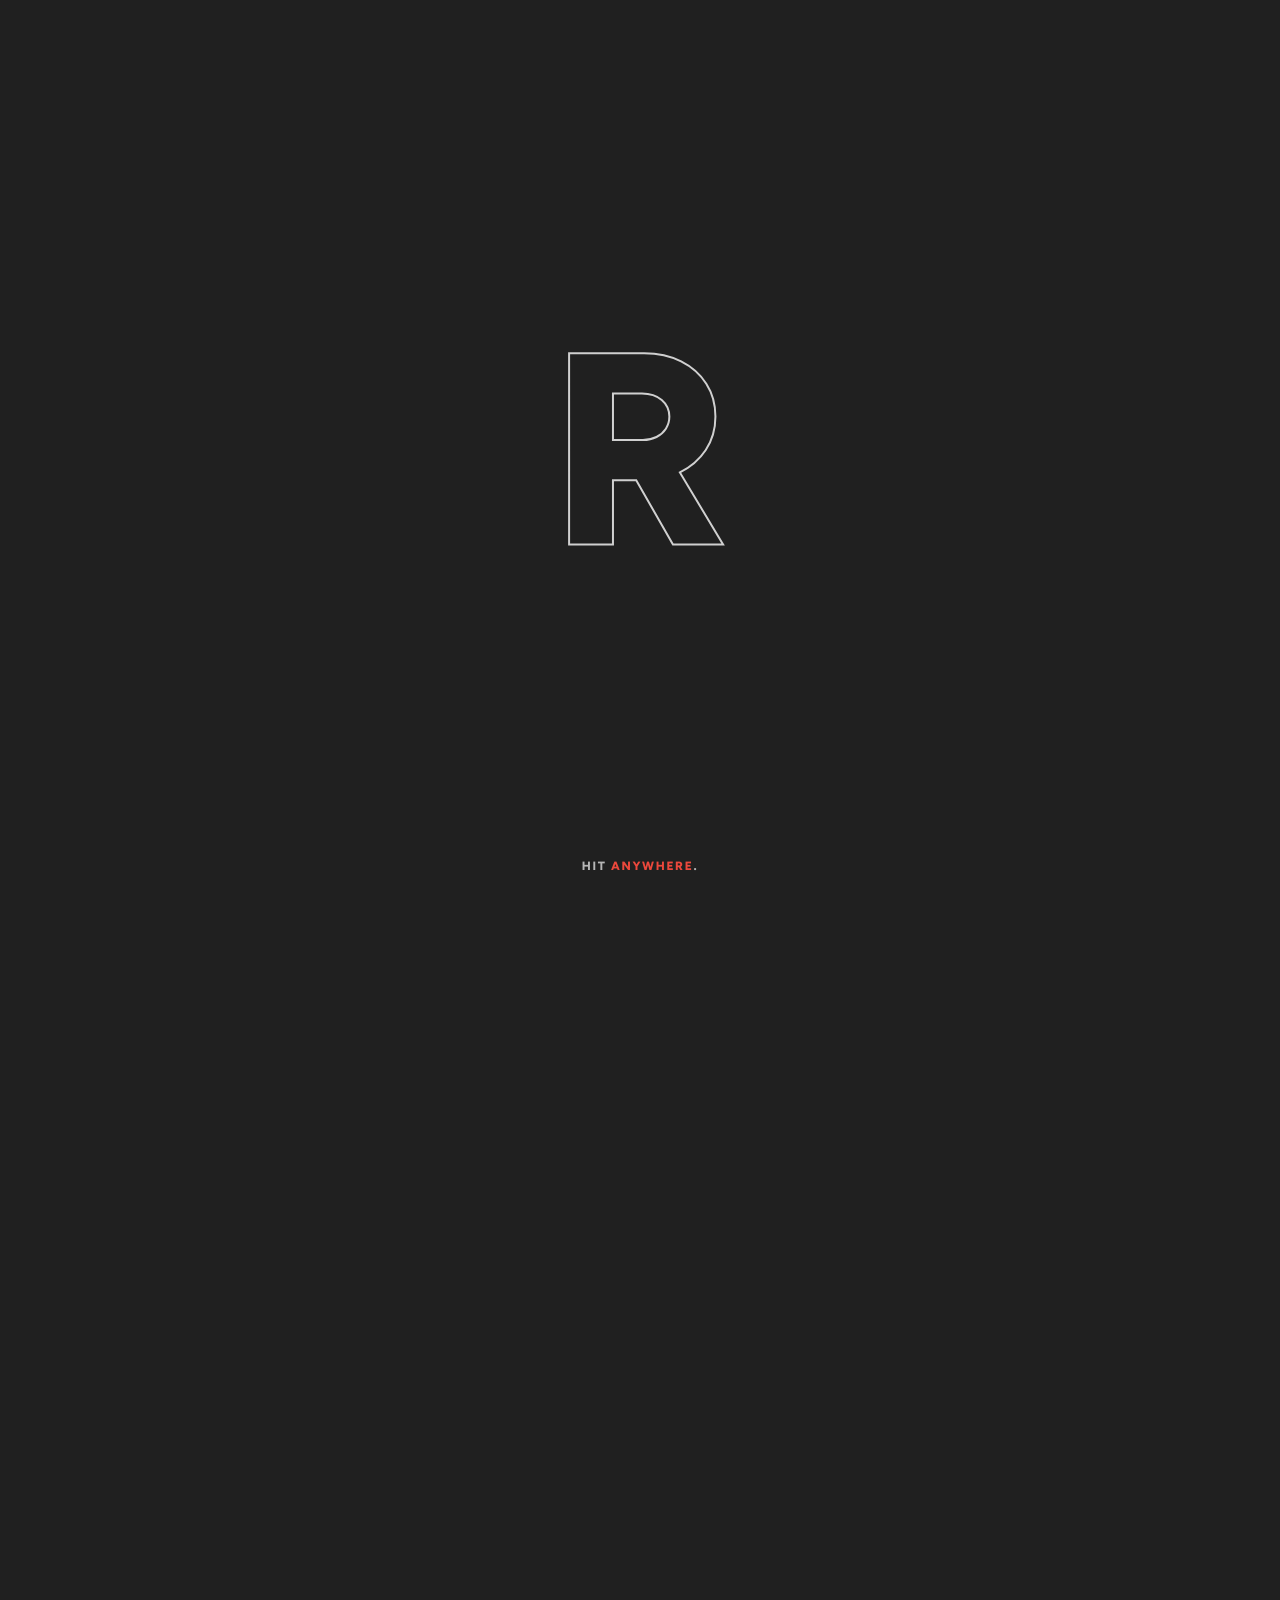
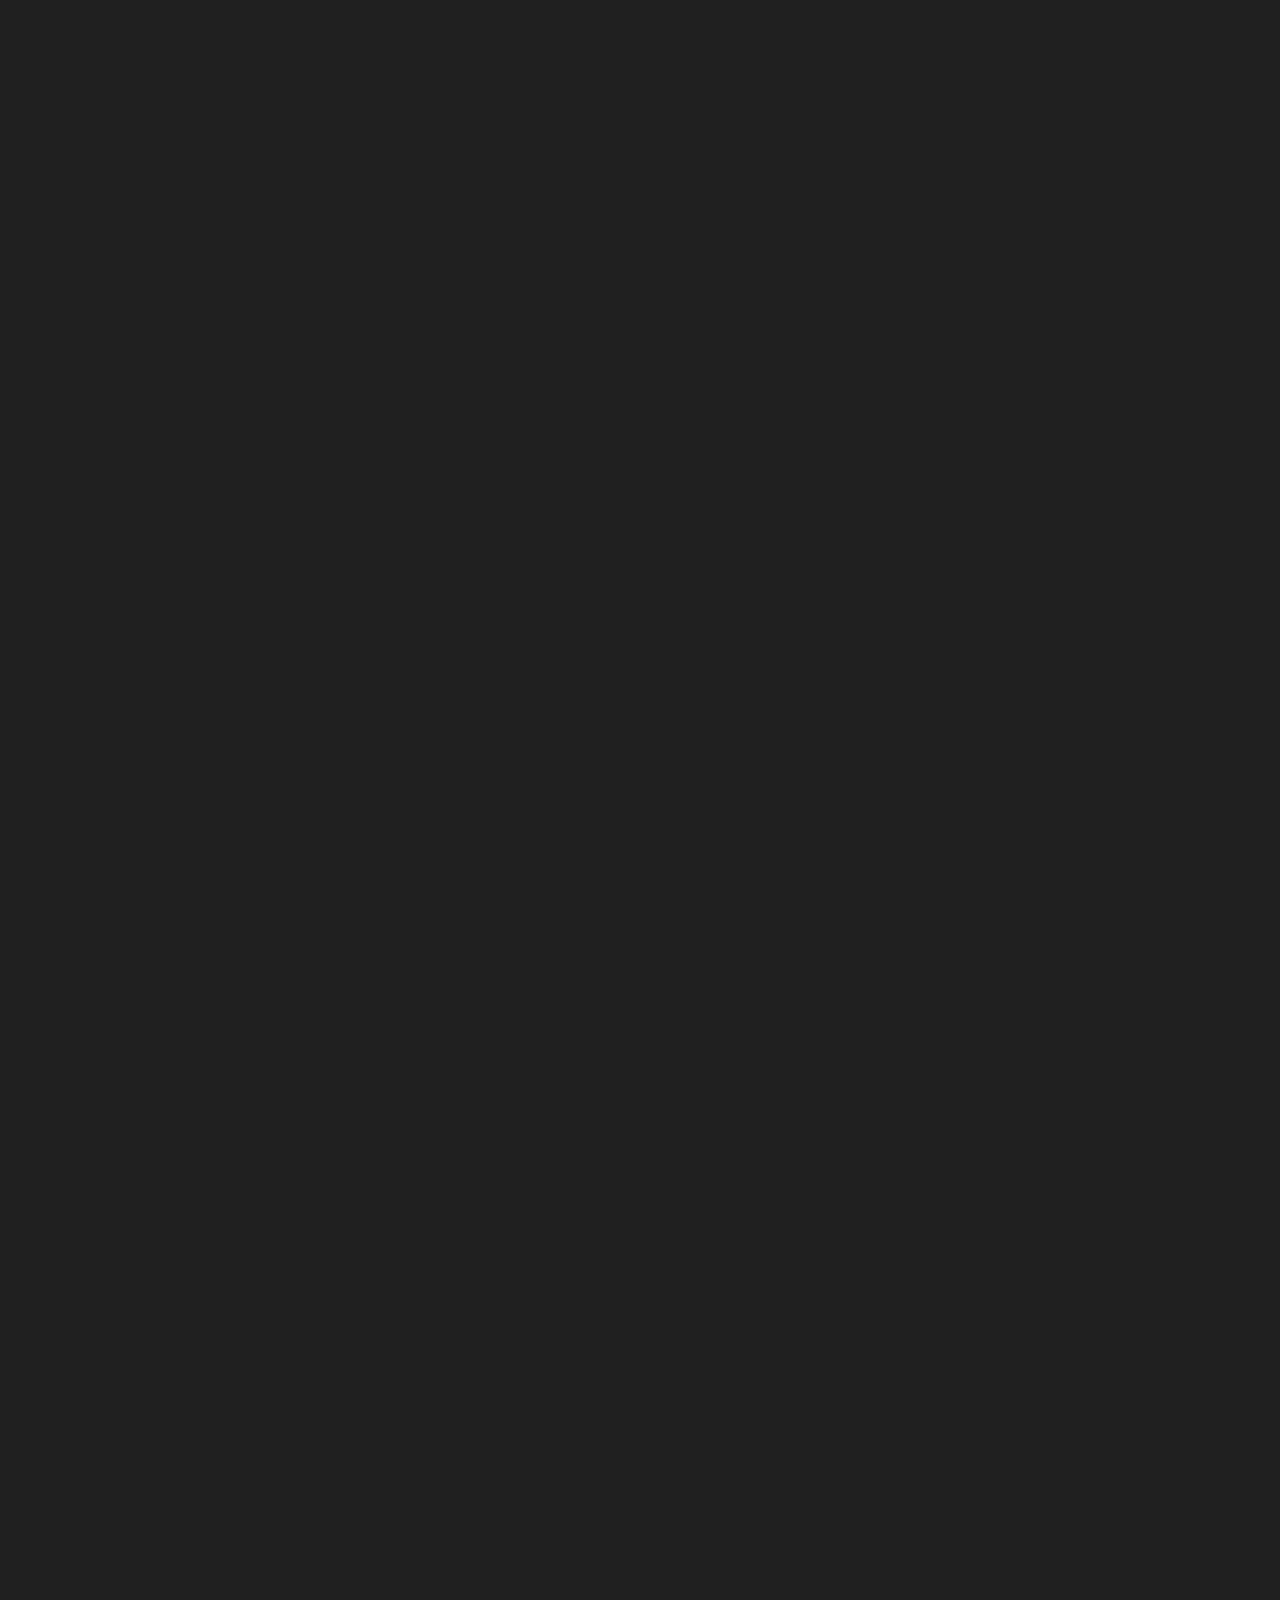
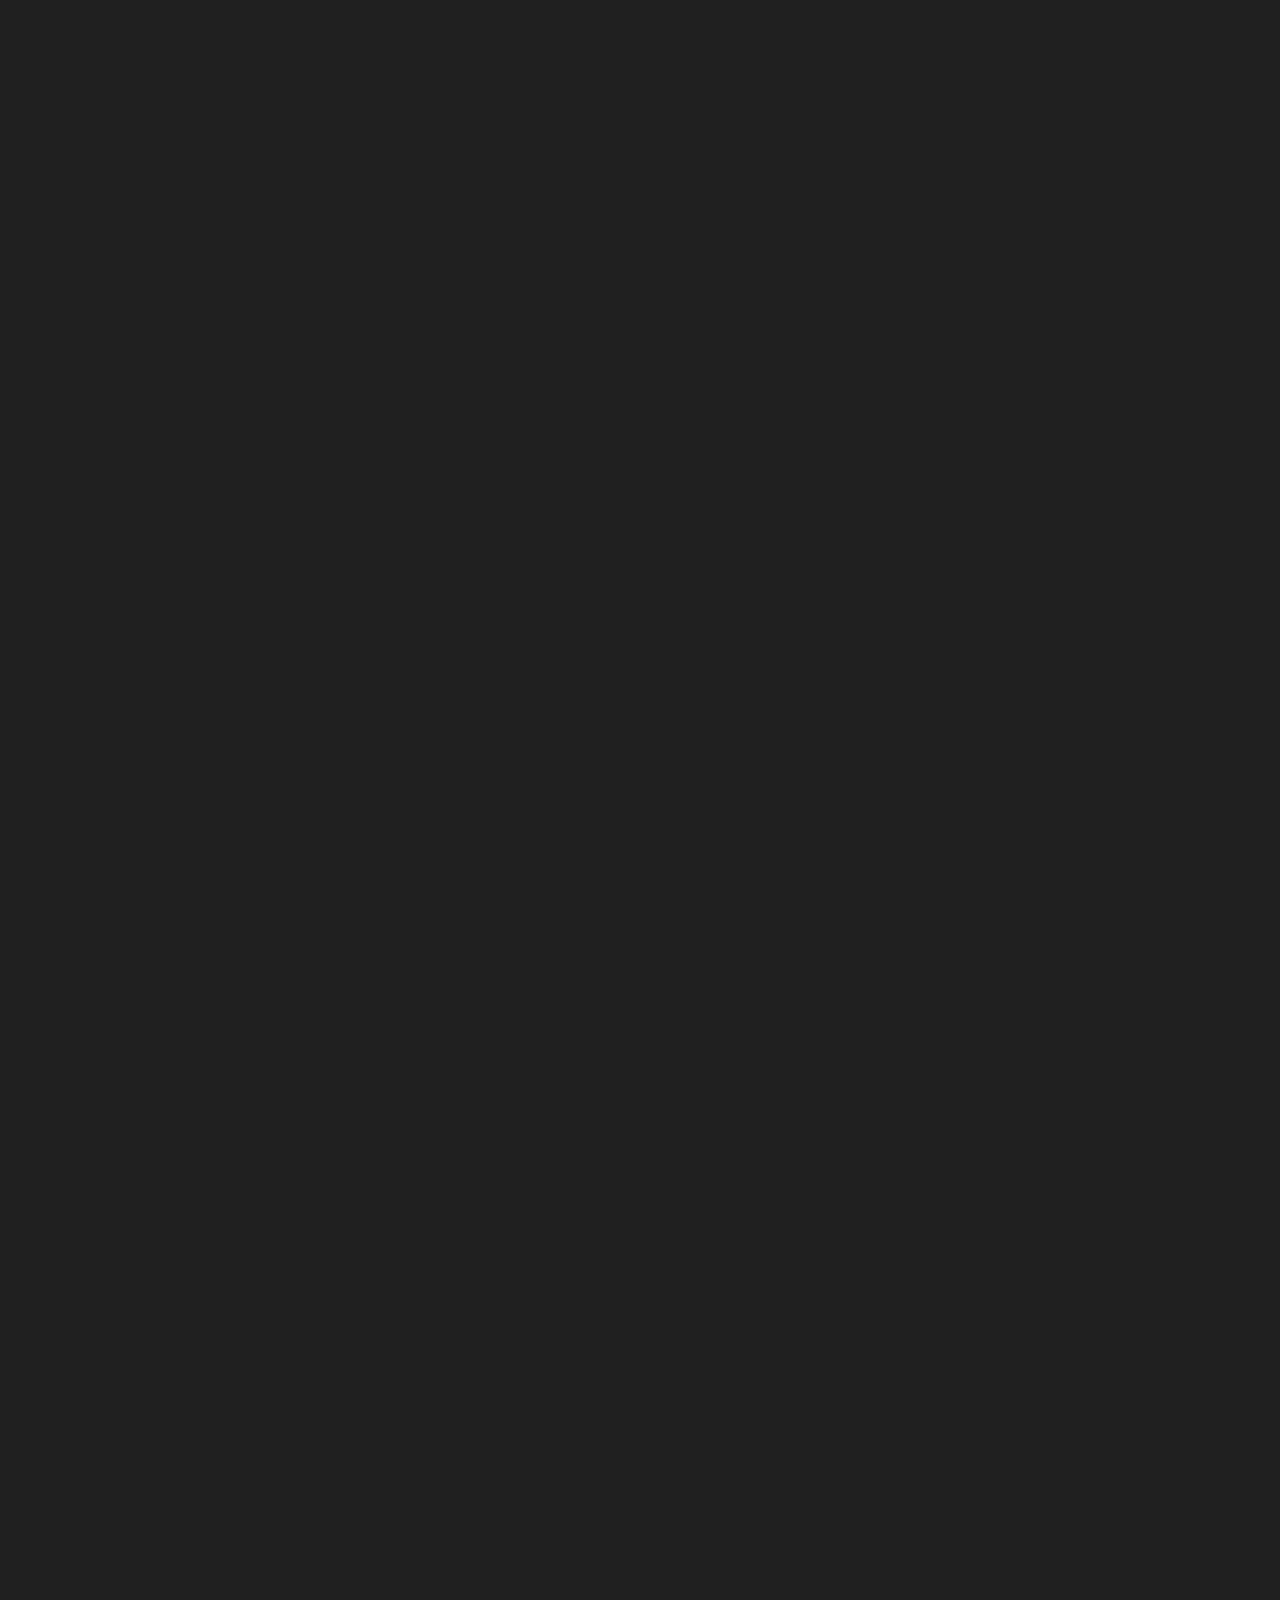
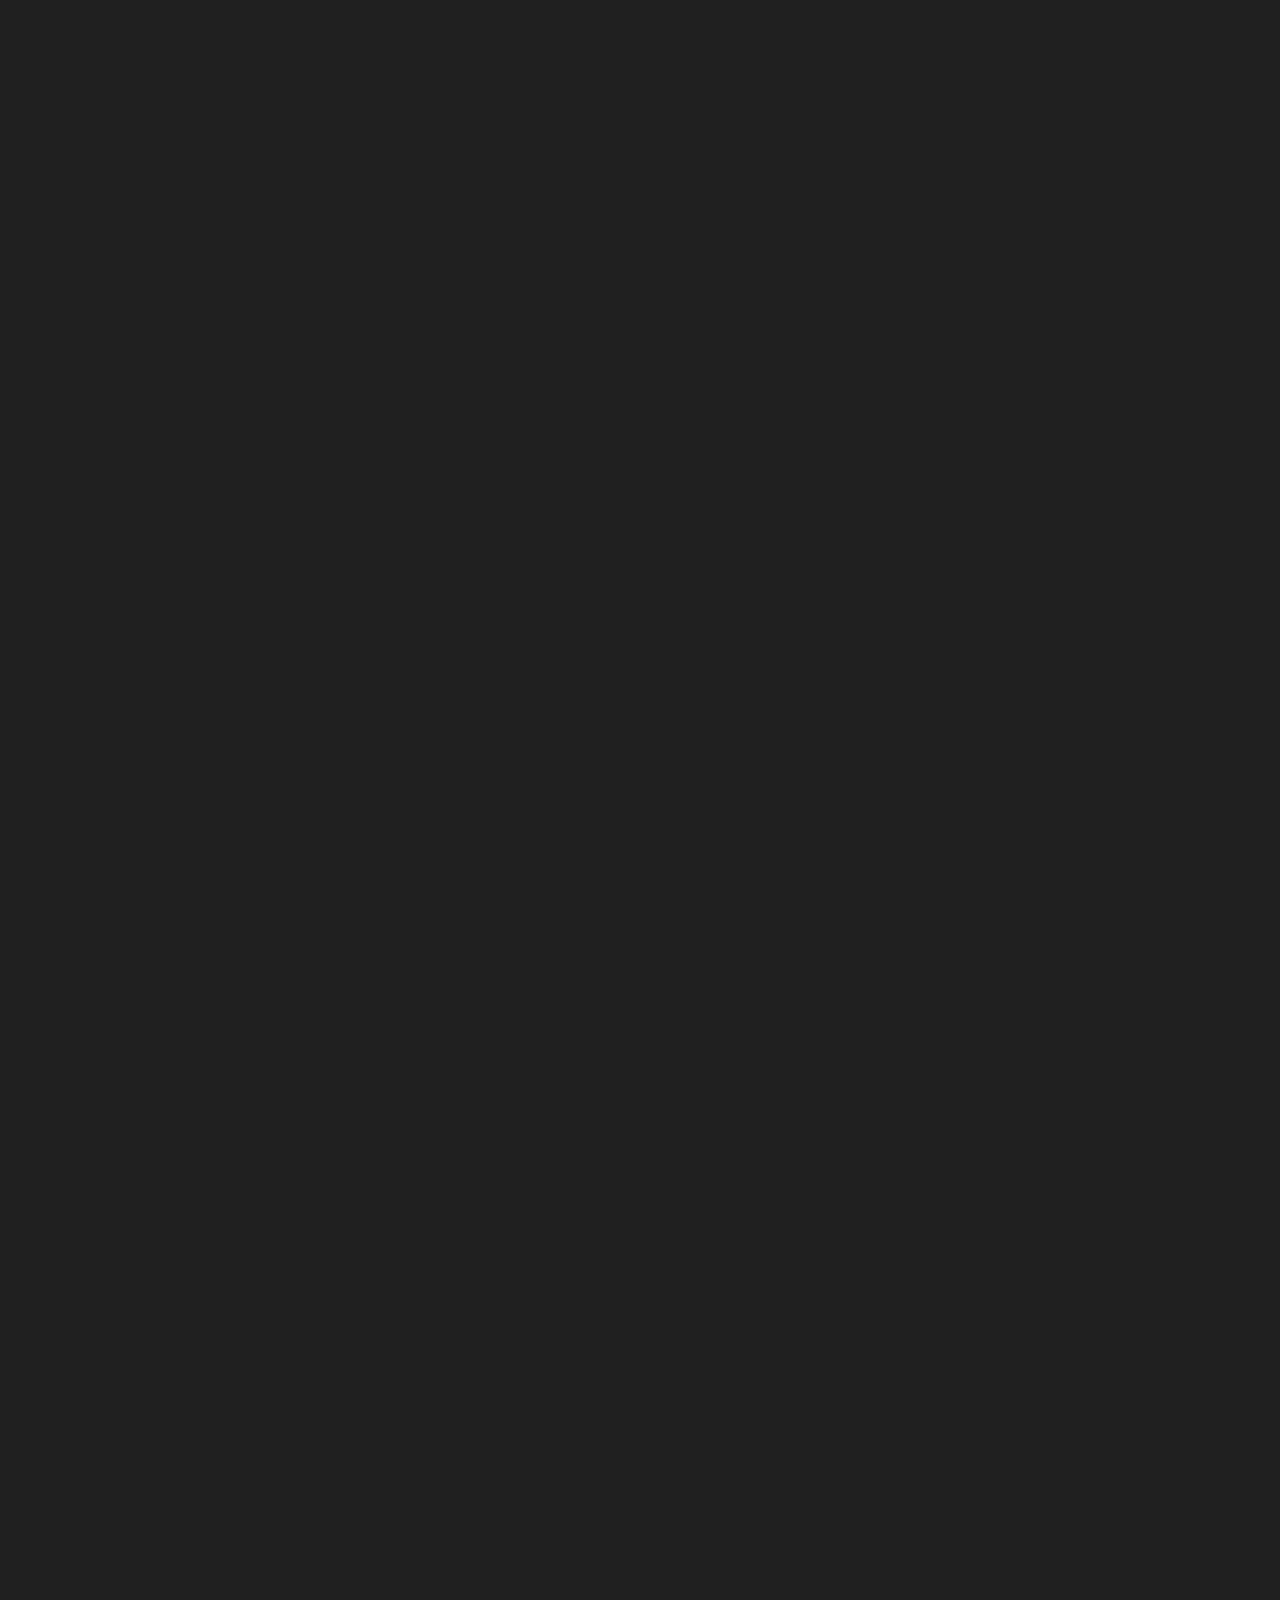
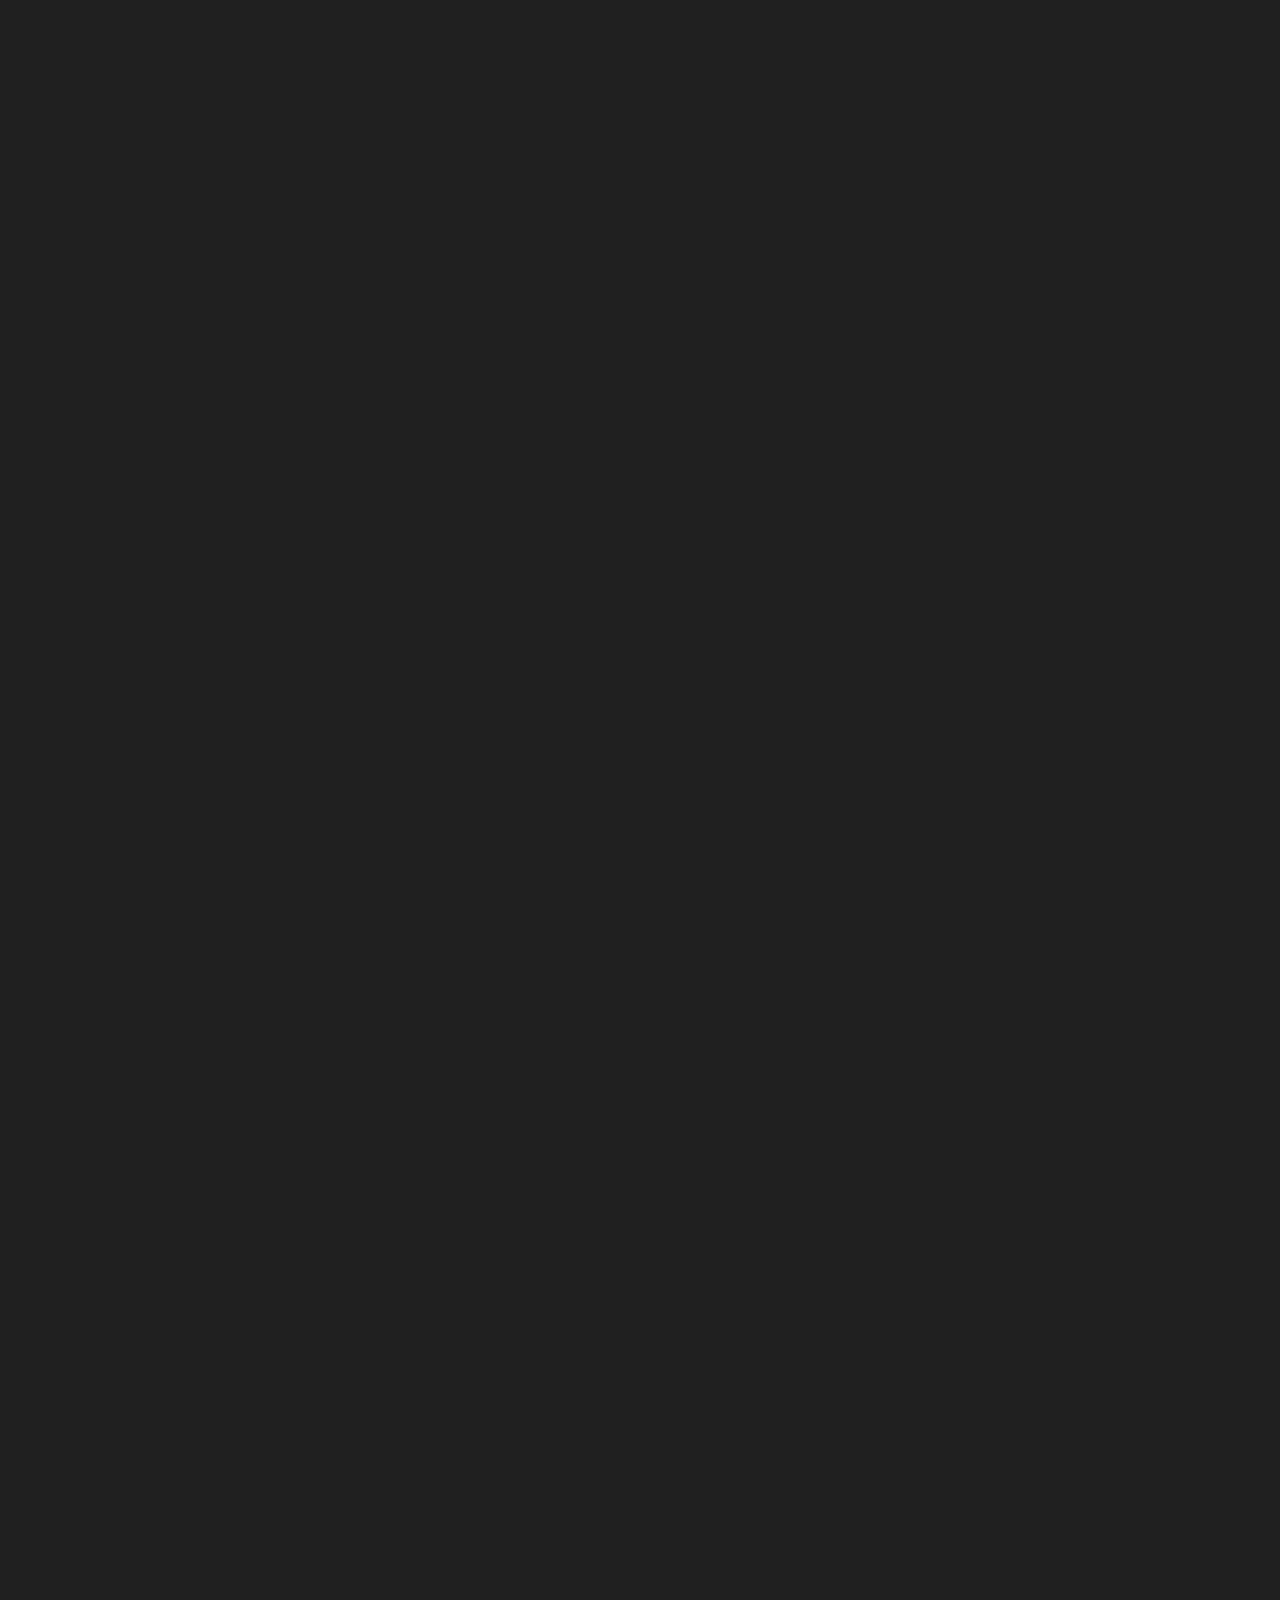
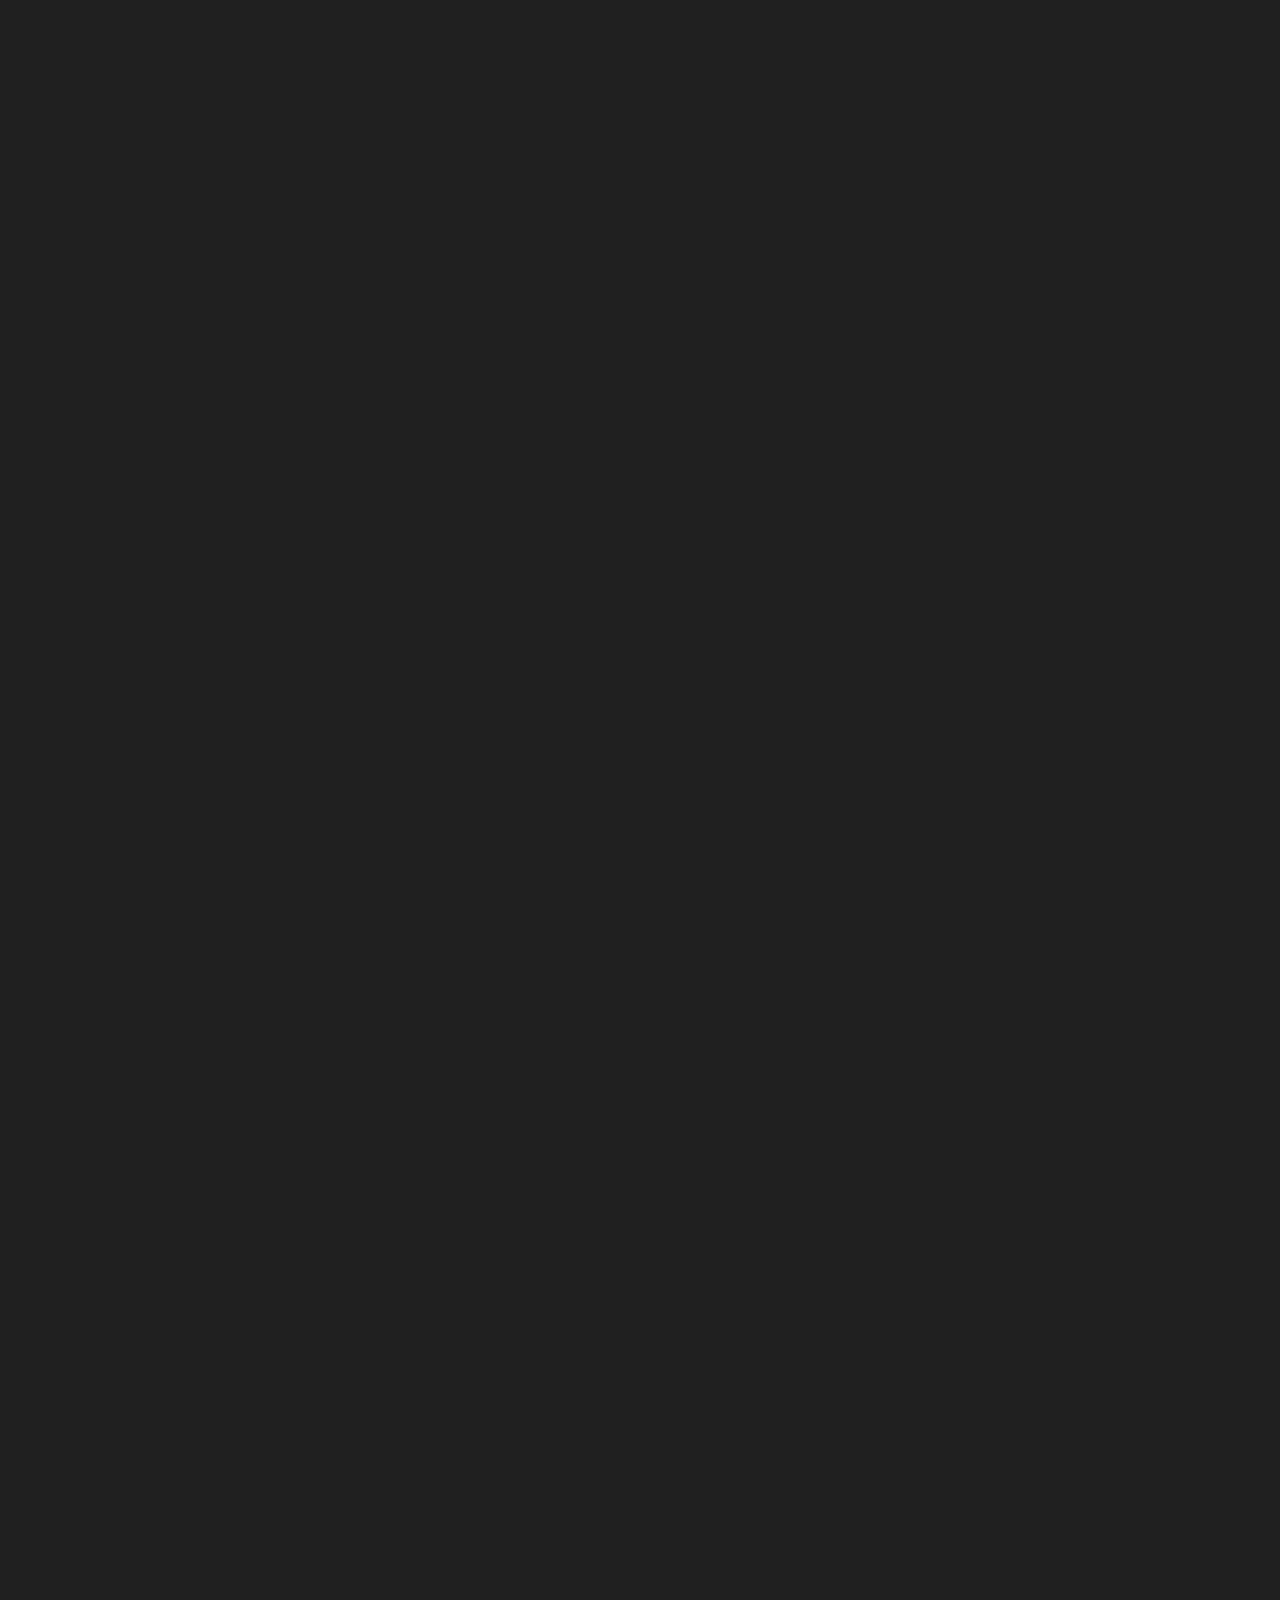
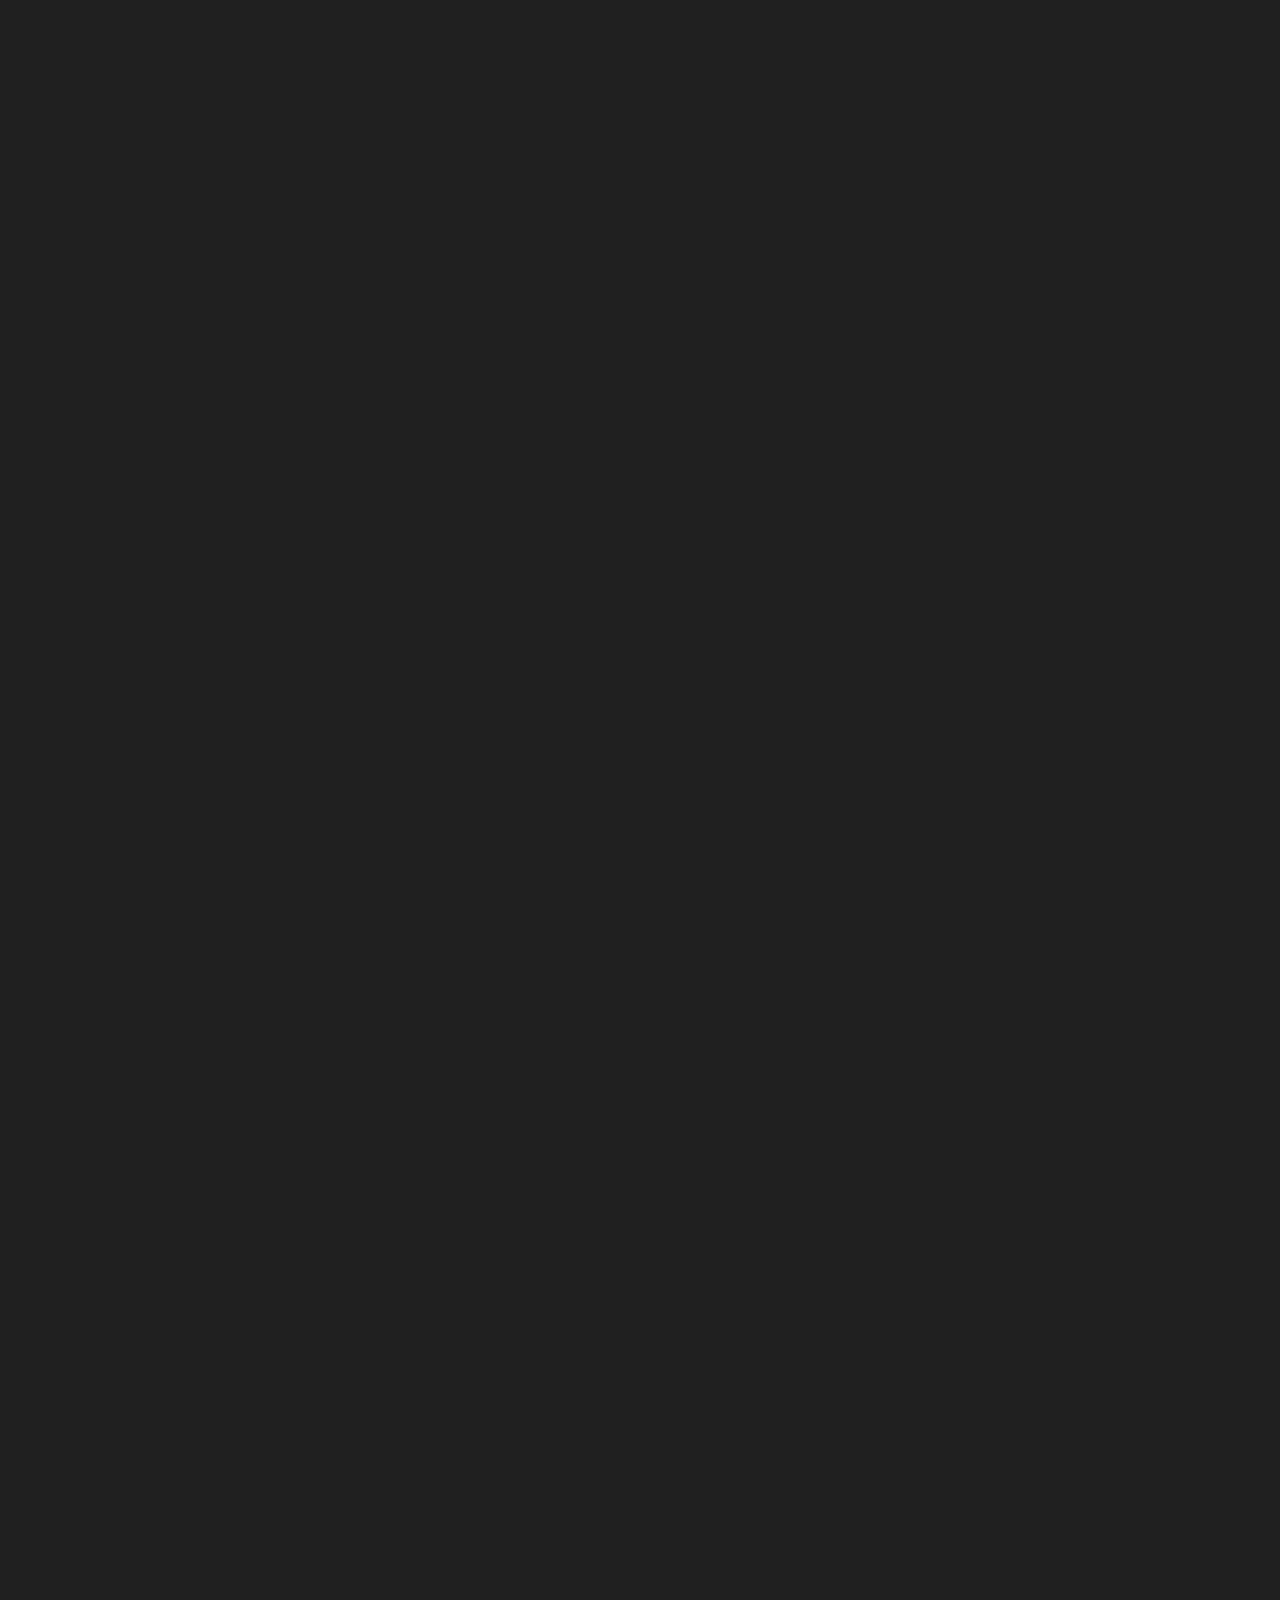
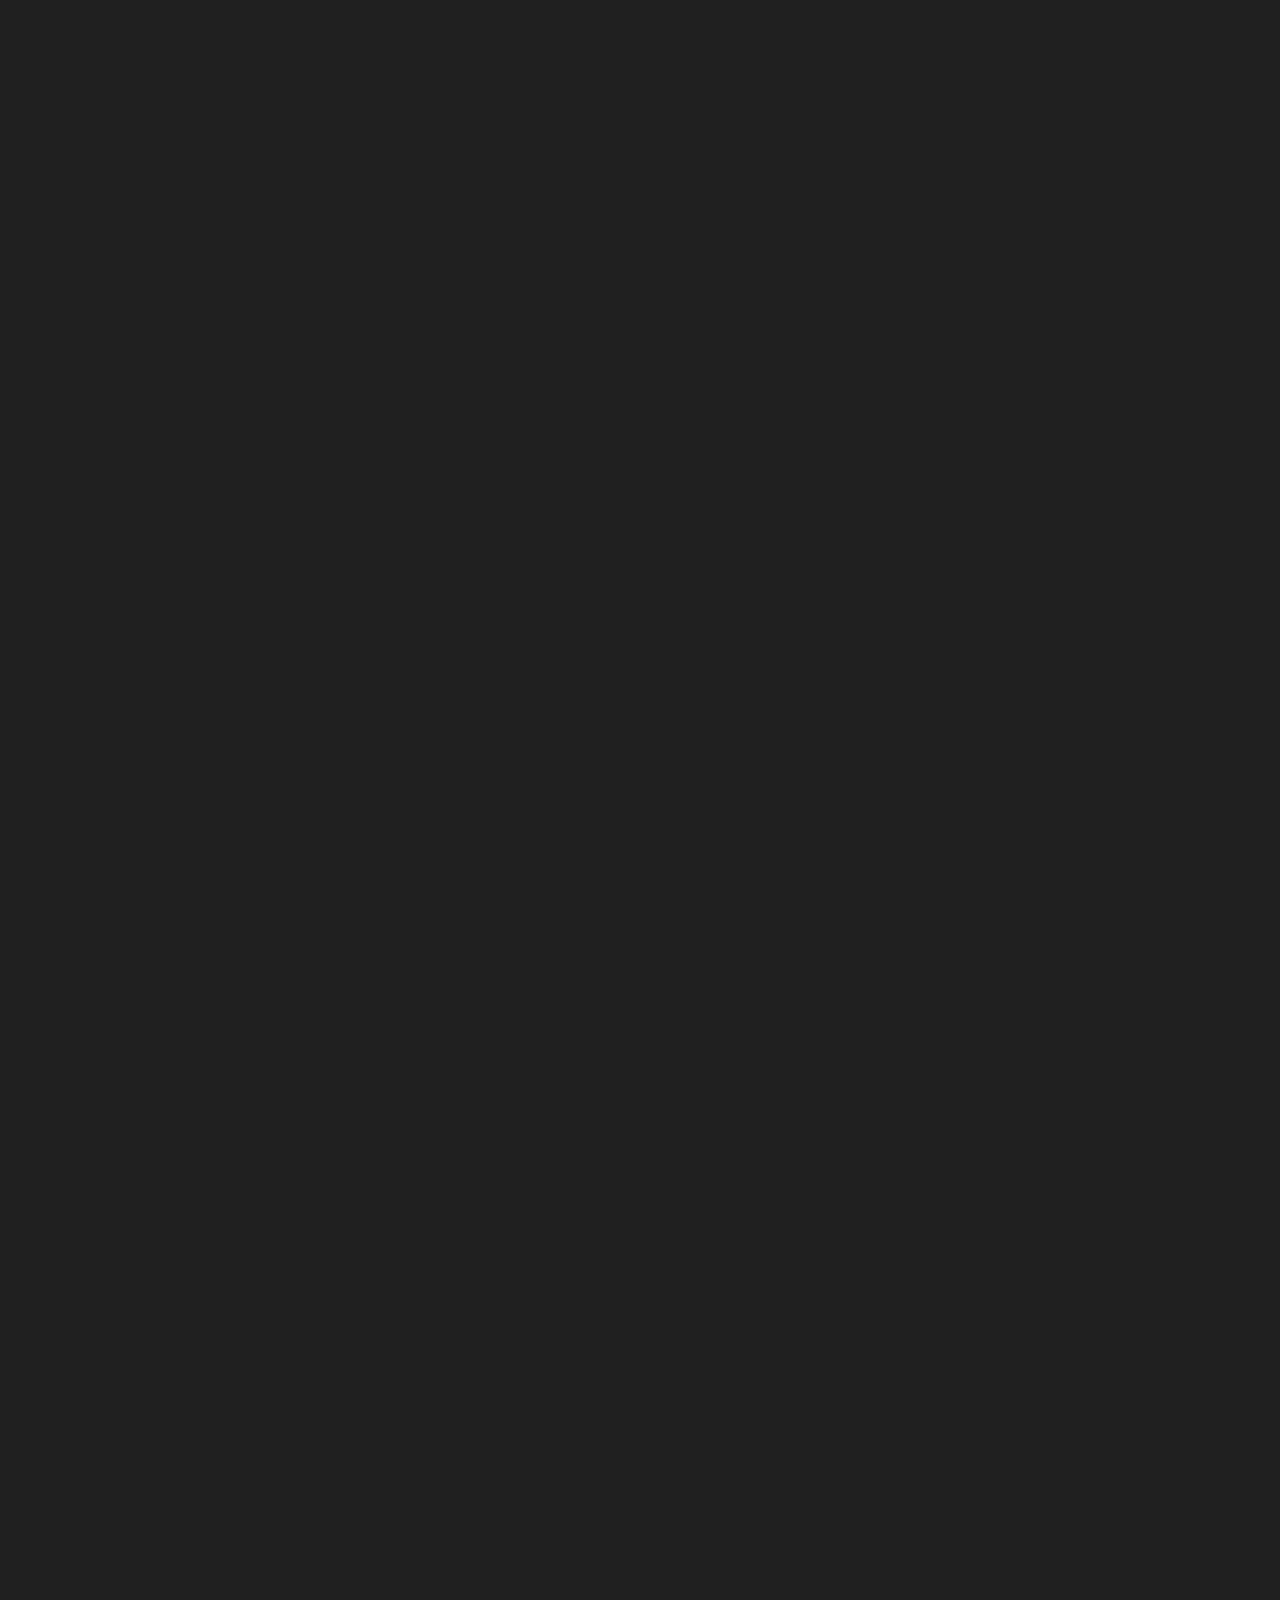
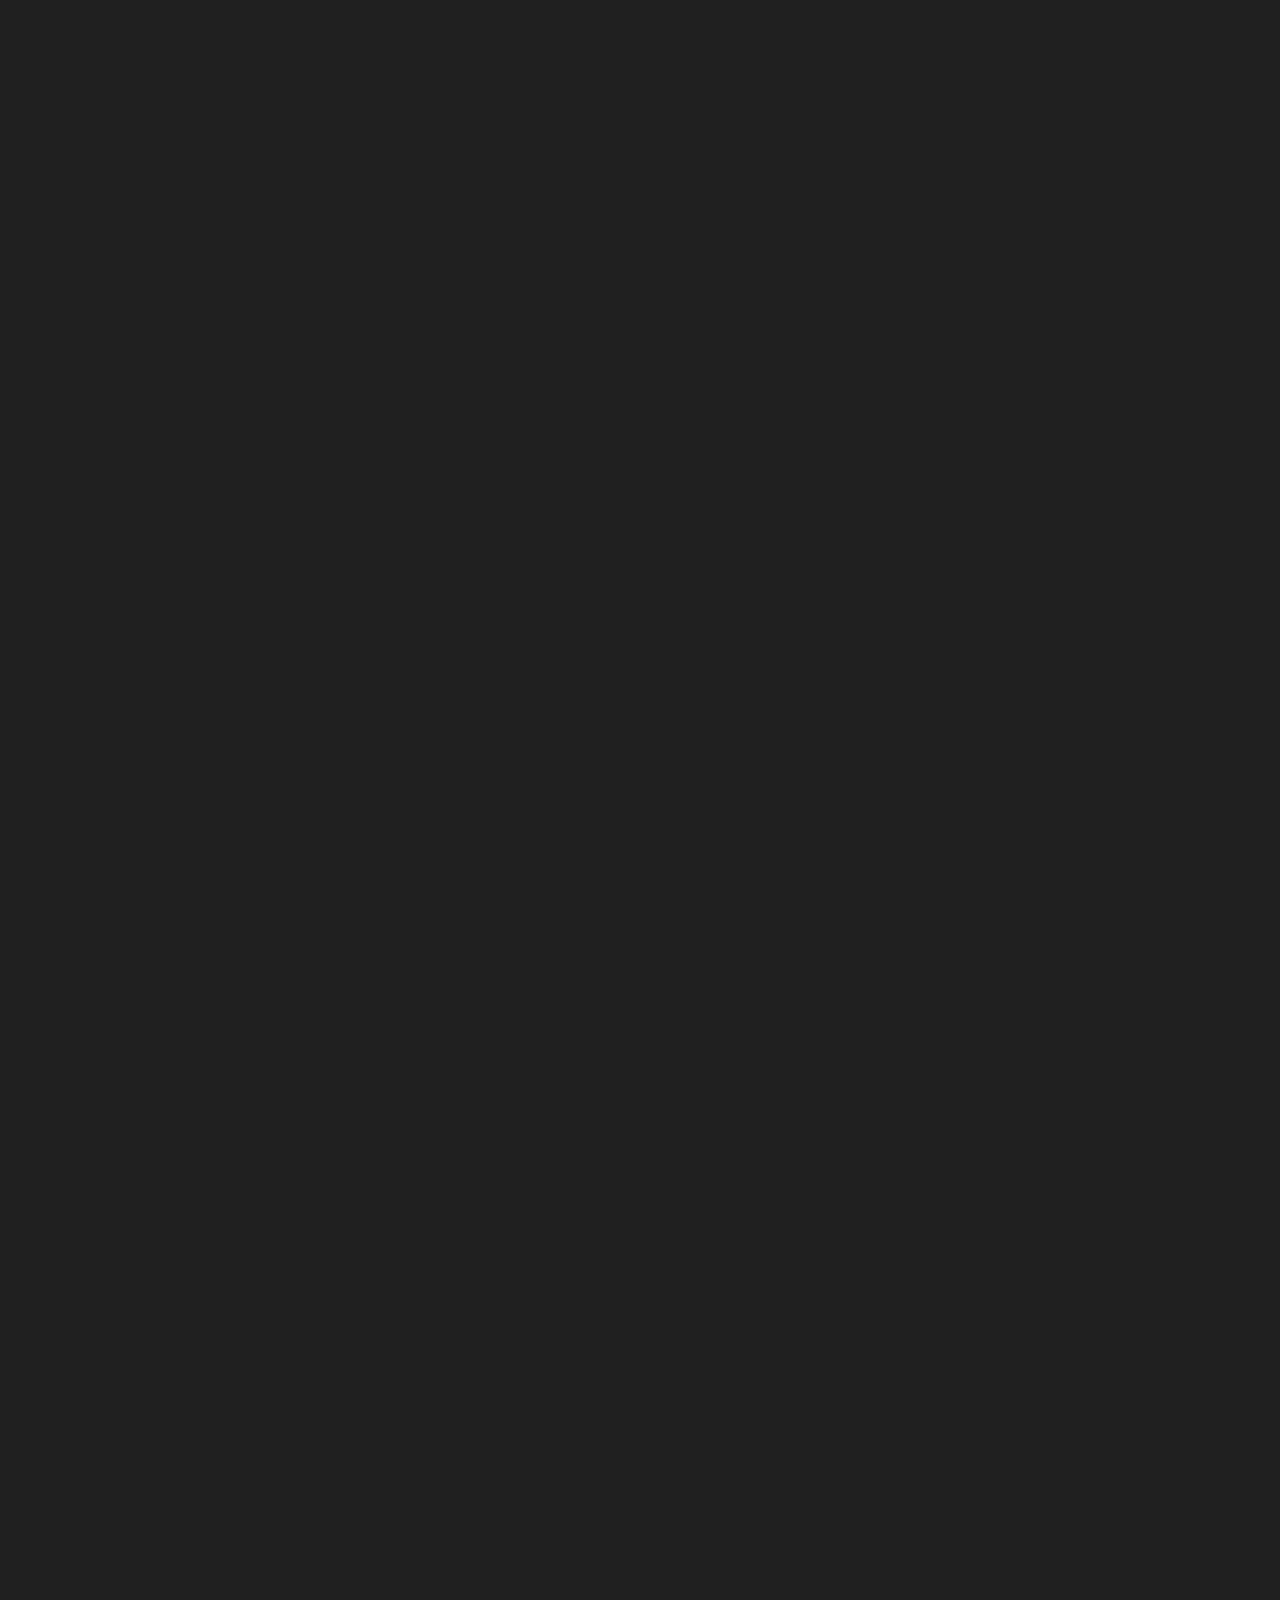
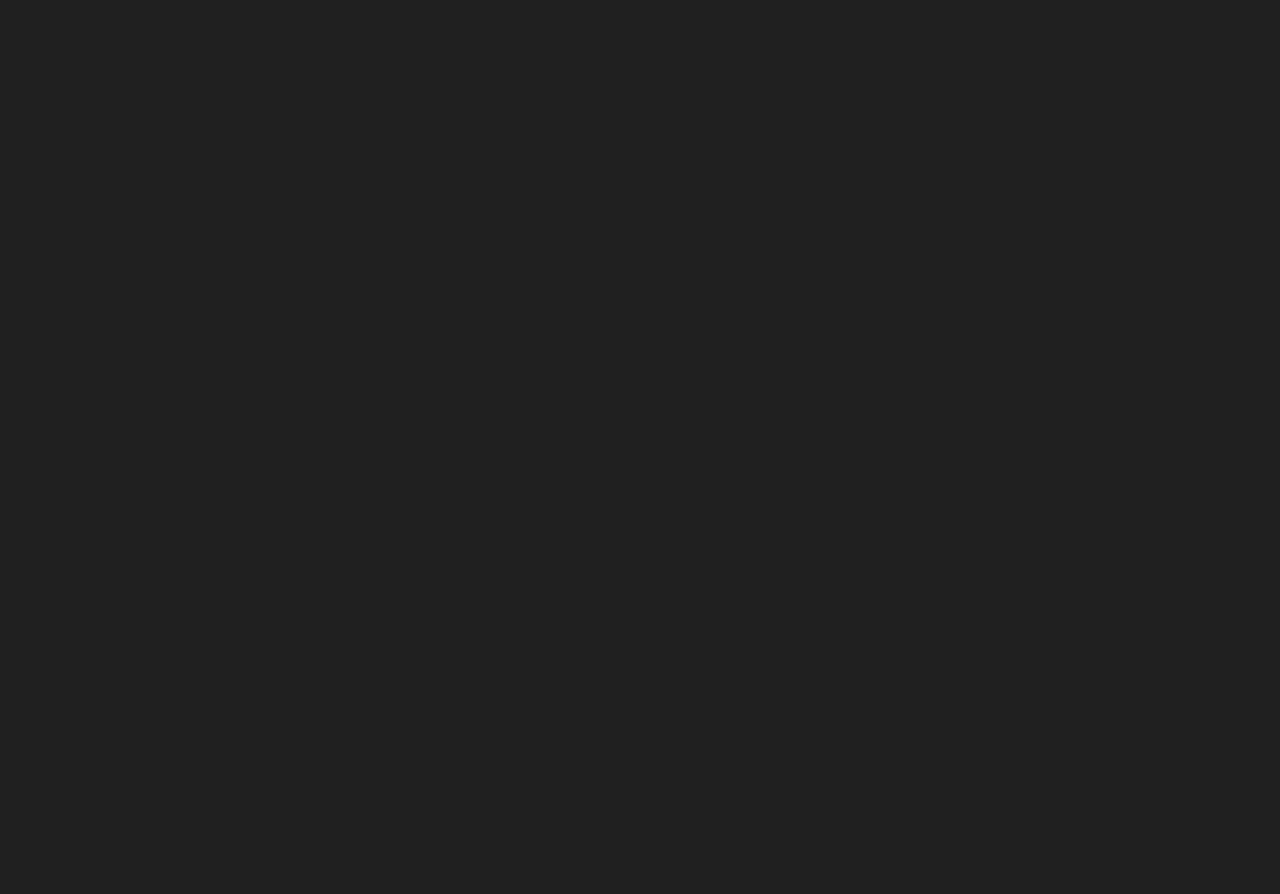
==== index.html @ 3f4e6a00 "Add files via upload" ====
<!doctype html>
<html lang="en" class="is-loading">
<head>
  <meta charset="UTF-8" />
  <meta name="viewport" content="width=device-width, initial-scale=1.0, viewport-fit=cover" />
  <meta name="theme-color" content="#202020" />
  <meta name="description" content="Portfolio of Raïhan Wicaksono — Information Systems student and developer." />
  <title>Raïhan Wicaksono — Protofolio</title>
  <link rel="preconnect" href="https://fonts.googleapis.com" />
  <link rel="preconnect" href="https://fonts.gstatic.com" crossorigin />
  <!-- Figtree = font cadangan gratis yang paling dekat dengan Mier A. Kalau file Mier A sudah ada di /fonts, font itu otomatis dipakai. -->
  <link href="https://fonts.googleapis.com/css2?family=Figtree:wght@400;500;600;700;800;900&display=swap" rel="stylesheet" />
  <link rel="icon" href="data:image/svg+xml,%3Csvg xmlns='http://www.w3.org/2000/svg' viewBox='0 0 64 64'%3E%3Crect width='64' height='64' rx='14' fill='%23202020'/%3E%3Ctext x='32' y='47' text-anchor='middle' font-family='Arial, Helvetica, sans-serif' font-weight='900' font-size='46' fill='%23f0f0f0'%3ER%3C/text%3E%3C/svg%3E" type="image/svg+xml" />
  <link rel="stylesheet" href="styles.css?v=14" />
  <script src="app.js?v=14" defer></script>
</head>
<body>
  <!-- Musik latar: baru diputar setelah klik/sentuhan pertama (aturan browser). Nama file memakai %20 untuk spasi. -->
  <audio id="bg-music" loop preload="auto">
    <source src="isaintjames_Your_Life_(mp3cut.net).mp3" type="audio/mpeg" />
  </audio>

  <!-- LOADING SCREEN: awalnya hanya huruf R kosong + petunjuk. Setelah klik/sentuhan pertama,
       R terisi putih dari bawah, lalu garis merah muncul sebagai penanda selesai loading -->
  <div class="loader" aria-hidden="true">
    <div class="loader-letter loader-outline">R</div>
    <div class="loader-letter loader-fill">R</div>
    <div class="loader-hint">HIT<k style="color: #ec483c;"> ANYWHERE</k>.</div>
  </div>

  <!-- POPUP CV: terbuka saat "Le Profil" diklik (tanpa pindah halaman) -->
  <div class="cv-modal" id="cv-modal" role="dialog" aria-modal="true" aria-label="Profile (CV)" aria-hidden="true">
    <div class="cv-backdrop" data-close></div>
    <div class="cv-panel">
      <div class="cv-bar">
        <span class="cv-title"><k style="color: #ec483c;">P</k>rofile</span>
        <button class="cv-close" type="button" data-close aria-label="Close profile"><span>Close</span> <k style="color: #ec483c;">✕</k></button>
      </div>
      <div class="cv-loading" aria-hidden="true">loading…</div>
      <iframe class="cv-frame" title="CV Raihan Wahyu Wicaksono"></iframe>
    </div>
  </div>

  <!-- scrollbar minimalis (pengganti scrollbar bawaan browser) -->
  <div class="scrollbar" aria-hidden="true"><div class="scrollbar-thumb"></div></div>

  <div class="cursor-ring" aria-hidden="true"></div>
  <div class="cursor-dot" aria-hidden="true"></div>

  <main>
    <!-- OPENING -->
    <section class="opening-track" id="top" aria-label="Introduction">
      <div class="opening-stage">
        <h1 class="sr-only">RAIHAN WICAKSONO — Student &amp; Developer</h1>

        <div class="layer layer-base" aria-hidden="true">
          <div class="edge-line"></div>
          <div class="word word-light">RAIHAN</div>
        </div>
        <!-- ujung garis merah yang berada DI DEPAN huruf R (kesan 3D: masuk ke lubang) -->
        <div class="edge-front" aria-hidden="true"></div>

        <div class="layer layer-paper" aria-hidden="true">
          <div class="word word-ink">RAIHAN</div>
          <div class="word word-b"><k>WICAKSONO</k></div>
        </div>

        <!-- kata ini bergerak dari SAMPING: INTERACTIVE kanan → kiri, DYNAMIQUE kiri → kanan -->
        <div class="layer layer-night" aria-hidden="true">
          <div class="vword vword-a"><k style="color: #f5f5f3;">INTERACTIVE</k> <span class="vcap">Simple design. Seamless interaction.</span></div>
          <div class="vword vword-b"><k class="dy-first">D</k><k class="dy-rest">YNAMIQUE</k><span class="vcap">Laisse-toi porter</span></div>
        </div>

        <div class="layer layer-rise" aria-hidden="true"></div>

        <div class="scroll-label" aria-hidden="true"><span><k style="color: #ec483c;">s</k>croll</span></div>
      </div>
    </section>

    <!-- WORK -->
    <section class="work-track" id="work" aria-label="Selected work">
      <div class="work-stage">
        <!-- bar kertas yang menempel di atas; "Selected work" turun dari tepinya & hilang rapi sebelum About -->
        <div class="work-bar" aria-hidden="true"><div class="sec-label sec-label-work"><k style="color: #ec483c;"> S</k>elected work</div></div>
        <div class="project-list" aria-label="Projects">

            <a class="project-row" aria-label="Kalbis University" href="https://kalbis.ac.id/" target="_blank" rel="noopener noreferrer" data-project="0">
              <span class="project-title"><span class="title-filled">Kalbis</span><span class="title-outline">University</span></span>
              <span class="project-meta"><strong>Bachelor of <k style="color: #ec483c;">Information Systems </k> students at </strong> Kalbis University - <b>2025/2026 - NOW</b></span>
            </a>
            <a class="project-row" aria-label="Instagram" href="https://www.instagram.com/hello.rwicak/" target="_blank" rel="noopener noreferrer" data-project="1">
              <span class="project-title"><span class="title-filled">Social</span><span class="title-outline">Media</span></span>
              <span class="project-meta"><strong> <k style="color: #ec483c;">Let's </k>moots wid me in </strong> INSTAGRAM, <b> More about me is here</b></span>
            </a>
            <a class="project-row" aria-label="Marie Morelle — project website" href="https://raihan51nasa.pages.dev/" target="_blank" rel="noopener noreferrer" data-project="3">
              <span class="project-title"><span class="title-filled">La </span><span class="title-outline">Genèse</span></span>
              <span class="project-meta"><strong>Early experiments in structural <K style="color: #ec483c;"> academic</K> code. </strong> Ignore the data :) </span>
            </a>
            <!-- Le Profil: href tetap ada sebagai cadangan (klik tengah / Ctrl+klik), klik biasa membuka POPUP -->
            <a class="project-row" aria-label="Le Profil — buka CV" href="cv.html" target="_blank" rel="noopener noreferrer" data-project="4" data-popup="cv.html">
              <span class="project-title"><span class="title-filled">Le </span><span class="title-outline">Profil</span></span>
              <span class="project-meta"><strong><K style="color: #ec483c;">Click </K>to preview the </strong> complete <b>profile.</b></span>
            </a>
        </div>

        <div class="preview-col"><div class="project-preview" aria-hidden="true">

          <!-- ===== SETELAN TIAP GAMBAR =====
               --art-scale : ukuran (1 = penuh, .7 = 70%, 1.2 = 120%)
               --art-x     : geser kanan(+) / kiri(-)   contoh: 10% atau -10%
               --art-y     : geser bawah(+) / atas(-)   contoh: 8% atau -8%
               --art-fit   : cover (memenuhi kotak, tepi gambar bisa terpotong) atau contain (UTUH, tidak terpotong)
               Kalau gambar terpotong, ganti jadi contain — mengecilkan --art-scale saja tidak cukup untuk cover.
               --art-position : titik fokus gambar (center, top, bottom, left, right) -->

          <img class="project-art" data-art="0" src="kalbizz.png" alt="Kalbis University"
               style="--art-scale: .8; --art-x: 0%; --art-y: 0%; --art-fit: contain; --art-position: center;" />
          <!-- Social Media: pakai "contain" supaya gambar UTUH (tidak terpotong). "cover" selalu memotong tepi gambar. -->
          <img class="project-art" data-art="1" src="instag.png" alt=""
               style="--art-scale: .7; --art-x: 0%; --art-y: 0%; --art-fit: contain; --art-position: center;" />
          <img class="project-art" data-art="3" src="piano_badge_v2.png" alt=""
               style="--art-scale: .7; --art-x: 0%; --art-y: 0%; --art-fit: contain; --art-position: center;" />
          <img class="project-art" data-art="4" src="foto_3x4_filter_garis_ec483c.png" alt=""
               style="--art-scale: .8; --art-x: 0%; --art-y: -6%; --art-fit: contain; --art-position: center;" />
        </div></div>
      </div>
    </section>

    <!-- ABOUT + CONTACT
         Satu panggung sticky: kata "About" turun terus dari atas sampai tinggal "out",
         teks about naik, lalu blok contact naik dari bawah. -->
    <section class="about-track" id="about" aria-label="About and contact">
      <div class="about-stage">
        <!-- tulisan raksasa tipis di latar (bergerak mengikuti scroll) -->
        <div class="about-marquee" aria-hidden="true">
          <div class="about-marquee-track">
            <span>Who</span><i></i><span>am</span><i></i><span>i?</span><i>●</i>
            <span>Who</span><i></i><span>am</span><i></i><span>i?</span><i>●</i>
          </div>
        </div>

        <div class="sec-label sec-label-about" aria-hidden="true">About <k style="color: #ec483c;">&amp;</k> contact</div>

        <div class="sideword-wrap" aria-hidden="true">
          <span class="sideword"><k style="color: #ec483c;">A</k>bout</span>
        </div>

        <div class="about-copy-clip">
          <div class="about-copy">
            <p class="about-intro">Hi, I’m <k style="color: #ec483c;">Raihan Wahyu Wicaksono</k>. You can call me Rei.  I’m a student at Kalbis University, based in Jakarta. Lately, I’ve been <s class="strike strike-1">freelancing for events</s>, or more like event organizing, and just doing whatever side gigs to make a buck XD.</p>
<p class="about-offer"><s class="strike strike-2">I offer my expertise to agencies and creative teams.</s></p>
<p>After a year as an <k style="color: #ec483c;">Information Systems</k> student at Kalbis University, I craved to reconnect with craftsmanship, to make beautiful, carefully designed objects.</p>

<p>I’m a developer with a taste for design and animation. Besides all that tech stuff, I’m actually pretty active— I Love working out and exploring new things. Always down to learn random new stuff, whether it’s academic or non-academic<k style="color: #ec483c;">.</k></p>
<br>
<br>
<br>
<br>
<br>
<P> Click bagian "<k style="color: #ec483c;">Le Profil</k>" untuk melihat CV.</P>
          </div>
        </div>

        <div class="contact-content" id="contact">
          <div class="contact-heading">Let's Talk</div>
          <div class="contact-rule"></div>
          <!-- email (kiri) dan Phone (kanan) SEBARIS di bawah garis merah -->
          <div class="contact-row">
            <!-- alamat email disusun oleh app.js agar tidak diubah jadi "[email protected]" oleh Cloudflare -->
            <a class="contact-email scramble" href="#" data-u="Hello.rwicak" data-d="gmail.com">Email</a>
            <div class="social-links">
              <a class="scramble" href="https://wa.me/6285959186999?text=Halo%2C%20saya%20tertarik%20dengan%20portofolio%20kamu.%20Boleh%20tanya%20lebih%20lanjut%3F" target="_blank" rel="noopener noreferrer">Phone.</a>
            </div>
          </div>
        </div>

        <footer class="site-footer">
          <span>Raihan Wïcaksono © <K style="color: #ec483c;">2026</K> All rights reserved.</span>
        </footer>
      </div>
    </section>
  </main>
</body>
</html>
---- styles.css ----
/* =====================================================================
   FONT — Mier A (General Type Studio). Font ini BERLISENSI/komersial.
   Taruh file milik Anda (hasil beli/lisensi) di folder /fonts dengan nama di bawah.
   Kalau file belum ada, otomatis memakai Figtree (gratis, bentuk paling dekat).
   ===================================================================== */
@font-face { font-family: "Mier A"; font-weight: 400; font-style: normal; font-display: swap;
  src: local("Mier A Regular"), local("MierA-Regular"), url("fonts/MierA-Regular.woff2") format("woff2"); }
@font-face { font-family: "Mier A"; font-weight: 600; font-style: normal; font-display: swap;
  src: local("Mier A Demi"), local("MierA-Demi"), url("fonts/MierA-Demi.woff2") format("woff2"); }
@font-face { font-family: "Mier A"; font-weight: 800; font-style: normal; font-display: swap;
  src: local("Mier A ExtraBold"), local("MierA-ExtraBold"), url("fonts/MierA-ExtraBold.woff2") format("woff2"); }
@font-face { font-family: "Mier A"; font-weight: 900; font-style: normal; font-display: swap;
  src: local("Mier A Black"), local("MierA-Black"), url("fonts/MierA-Black.woff2") format("woff2"); }

:root {
  --ink: #202020;
  --paper: #f0f0f0;
  --white: #f5f5f3;
  --accent: #ec483c;
  --gutter: 6vw;
  --ease: cubic-bezier(.76, 0, .24, 1);
  --display: "Mier A", "Figtree", "Helvetica Neue", Helvetica, Arial, sans-serif;
  --body: "Mier A", "Figtree", "Helvetica Neue", Helvetica, Arial, sans-serif;
  /* penyetel judul proyek: kalau pakai Mier A asli, coba --title-sx: 1.12 dan --title-ls: -.06em */
  --title-sx: 1.23;
  --title-ls: -.082em;
  --work-shift: 0vh;
  --work-enter: 100vh;
  --wl-y: -16vh;
  --about-word-y: 72vh;
  --about-copy-y: 0vh;
  --contact-y: 110vh;
  --strike-1: 0;
  --strike-2: 0;
  --rule: 0;
  --marq: 0;
}

* { box-sizing: border-box; }

html, body { margin: 0; min-width: 320px; background: var(--ink); }
html { scroll-behavior: auto; }

body {
  color: var(--ink);
  font-family: var(--body);
  font-weight: 600;
  overflow-x: hidden;
  -webkit-font-smoothing: antialiased;
  text-rendering: geometricPrecision;
}

::selection { color: var(--paper); background: var(--accent); }
a { color: inherit; }
main { width: 100%; }

.sr-only {
  position: absolute; width: 1px; height: 1px; margin: -1px; padding: 0;
  overflow: hidden; clip: rect(0 0 0 0); white-space: nowrap; border: 0;
}

/* ================= CURSOR: titik + RING TIPIS ================= */
.cursor-dot, .cursor-ring {
  position: fixed; top: 0; left: 0; z-index: 10000;
  border-radius: 50%; pointer-events: none; opacity: 0;
  mix-blend-mode: difference; will-change: transform, opacity;
}
.cursor-dot  { width: 15px;  height: 15px;  margin: -9px 0 0 -10px;   background: #fff; }
.cursor-ring { width: 40px; height: 40px; margin: -22px 0 0 -22px; border: 1px solid #fff; background: transparent; }

body.has-custom-cursor, body.has-custom-cursor * { cursor: none !important; }

@media (hover: none), (pointer: coarse) {
  .cursor-dot, .cursor-ring { display: none !important; }
}

/* ================= OPENING ================= */
.opening-track { position: relative; height: 1100vh; background: var(--paper); }

.opening-stage {
  position: sticky; top: 0; height: 100vh; height: 100svh; min-height: 460px;
  overflow: hidden; isolation: isolate; background: var(--ink);
}

.layer { position: absolute; inset: 0; pointer-events: none; }
.layer-base  { z-index: 0; background: var(--ink); }
.layer-paper { z-index: 1; background: var(--paper); clip-path: inset(0 0 0 100%); will-change: clip-path; }
.layer-night { z-index: 2; background: var(--ink);   clip-path: inset(0 0 0 100%); will-change: clip-path; }
.layer-rise  { z-index: 3; background: var(--paper); clip-path: inset(100% 0 0 0); will-change: clip-path; }

.word {
  position: absolute; top: 50%; left: 0; margin: 0;
  font-family: var(--display); font-weight: 800; line-height: 1;
  font-size: 50vh; letter-spacing: -.04em; white-space: nowrap;
  opacity: 0; transform: translate3d(0, -50%, 0);
  user-select: none; will-change: transform;
}
body.is-ready .word { opacity: 1; }
.word-light { color: var(--paper); }
.word-ink   { color: var(--ink); }
/* WICAKSONO: outline tipis (tanpa isi), terlihat hanya saat menimpa huruf gelap RAIHAN */
.word-b     { color: transparent; -webkit-text-stroke: 3px var(--paper); visibility: hidden; }

/* kata besar yang meluncur dari SAMPING (horizontal) */
.vword {
  position: absolute; top: 0; left: 0; margin: 0; color: var(--paper);
  font-family: var(--display); font-weight: 800; line-height: 1;
  font-size: min(30vh, 40vw); letter-spacing: -.03em; white-space: nowrap;
  transform: translate3d(110vw, 0, 0);
  user-select: none; will-change: transform;
}
/* DYNAMIQUE: outline tipis, hanya huruf depan "D" yang merah */
.vword-b { letter-spacing: -.005em; }
.vword-b .dy-first { color: var(--accent); }
.vword-b .dy-rest  { color: transparent; -webkit-text-stroke: 2px var(--paper); }

/* teks kecil di bawah kata besar (ikut bergerak bersama kata) */
.vcap {
  position: absolute; top: calc(100% - var(--vfs, 100px) * .06);
  display: block; font-family: var(--body);
  font-size: clamp(11px, 1.15vw, 22px); font-weight: 600; line-height: 1.2; letter-spacing: -.01em;
  white-space: nowrap; color: var(--paper);
}
.vword-a .vcap { left: calc(var(--vfs, 100px) * .05); }
.vword-b .vcap { right: calc(var(--vfs, 100px) * .05); text-align: right; }

/* "scroll": hanya huruf S yang merah; muncul bersama garis merah setelah loading selesai */
.scroll-label {
  position: absolute; z-index: 6; bottom: 2.2vh; left: 50%;
  color: var(--white); font-size: 19px; font-weight: 800; line-height: 1;
  letter-spacing: -.045em; transform: translateX(-50%); pointer-events: none;
}
.scroll-label span { display: inline-block; opacity: 0; transform: translateY(10px); transition: opacity .7s ease .15s, transform .8s cubic-bezier(.22, 1, .36, 1) .15s; }
html.is-loaded .scroll-label span { opacity: 1; transform: none; }

/* garis merah HORIZONTAL: di BELAKANG huruf R sampai lubang, lalu ujungnya muncul DI DEPAN R (kesan masuk lubang) */
.edge-line, .edge-front {
  position: absolute; top: 0; left: 0; width: 0; height: 4px; background: var(--accent);
  transform: translate3d(100vw, 50vh, 0); will-change: transform, width; visibility: hidden;
}
.edge-front { z-index: 0; }

/* label kecil gaya poster */
.sec-label {
  position: absolute; z-index: 5; pointer-events: none;
  font-size: 11px; font-weight: 800; letter-spacing: .1em; text-transform: uppercase; line-height: 1;
}

/* "Selected work": ada di dalam bar kertas yang menempel (sticky) di atas section Work */
.sec-label-work {
  top: 3.2vh; left: var(--gutter); color: var(--ink);
  opacity: var(--wl-o, 0); translate: 0 var(--wl-y, -9vh); will-change: translate, opacity;
}

/* ================= WORK =================
   Tulisan berada di aliran halaman biasa (ikut scroll). Gambar "menempel" (sticky) di layar
   dan baru tenggelam saat tirai gelap About naik menutupinya. */
/* Work = kertas yang menggeser MENUTUPI Opening (tanpa ruang kosong), tepi atasnya sedikit miring */
.work-track {
  position: relative; z-index: 1; margin-top: -100vh; margin-top: -100svh;
  background: var(--paper); color: var(--ink);
  clip-path: polygon(0 0, 100% 3.5vh, 100% 100%, 0 100%);
}
.work-stage { position: relative; isolation: isolate; }

/* bar kertas yang menempel di atas: baris yang naik memudar di bawahnya sebelum menyentuh label */
.work-bar {
  position: sticky; top: 0; z-index: 3; height: 13vh; margin-bottom: -13vh; overflow: hidden; pointer-events: none;
  background: linear-gradient(to bottom, var(--paper) 0, var(--paper) 62%, rgba(240, 240, 240, 0) 100%);
}

.preview-col { position: absolute; top: 104vh; bottom: 0; right: 5.8%; width: 38%; pointer-events: none; translate: 0 var(--pv-enter, 0vh); }
.project-preview { position: sticky; top: 14vh; width: 100%; height: 74vh; overflow: hidden; background: var(--paper); pointer-events: auto; }

.preview-default {
  position: absolute; inset: 0; display: grid; place-items: center;
  color: var(--ink); font-family: var(--display); font-weight: 800; line-height: 1;
  font-size: min(63vh, 36vw); user-select: none;
  transition: opacity .6s cubic-bezier(.22, 1, .36, 1), transform .8s cubic-bezier(.22, 1, .36, 1);
}
.preview-default::before { content: attr(data-letter); display: block; transform: translateY(-.02em); }
.project-preview.has-active .preview-default { opacity: 0; transform: scale(.96); }

/* gambar: fade halus + MENGAMBANG pelan seperti di atas air */
.project-art {
  position: absolute; inset: -2%; display: block; width: 104%; height: 104%;
  object-fit: var(--art-fit, cover); object-position: var(--art-position, center);
  transform: translate(var(--art-x, 0%), var(--art-y, 0%)) scale(var(--art-scale, 1));
  transform-origin: center center; opacity: 0; pointer-events: none;
  transition: opacity .8s cubic-bezier(.4, 0, .2, 1);
  animation: artFloat 12s ease-in-out infinite;
  will-change: opacity, translate, rotate, scale;
}
.project-art[data-art="0"] { animation-duration: 13s; animation-delay: -2s; }
.project-art[data-art="1"] { animation-duration: 11s; animation-delay: -5s; }
.project-art[data-art="2"] { animation-duration: 14s; animation-delay: -8s; }
.project-art[data-art="3"] { animation-duration: 12.5s; animation-delay: -4s; }
.project-art[data-art="4"] { animation-duration: 15s; animation-delay: -1s; }
.project-art.is-visible { opacity: 1; }

@keyframes artFloat {
  0%   { translate: 0 0;        rotate: 0deg;     scale: 1; }
  25%  { translate: .6% -.9%;   rotate: .35deg;   scale: 1.012; }
  50%  { translate: -.5% .5%;   rotate: -.25deg;  scale: 1.006; }
  75%  { translate: -.7% -.6%;  rotate: .3deg;    scale: 1.016; }
  100% { translate: 0 0;        rotate: 0deg;     scale: 1; }
}

.project-list { position: relative; width: 57%; padding: 104vh 0 150vh; counter-reset: row; }
.project-row { counter-increment: row; position: relative; display: block; width: max-content; max-width: 50vw; margin: 0 0 13.5vh var(--gutter); color: var(--ink); text-decoration: none; outline: none; transform: translate3d(0, 0, 0); translate: 0 var(--row-enter, 0vh); transition: transform .28s var(--ease); }
.project-row:hover, .project-row:focus-visible { transform: translate3d(7px, 0, 0); }

/* nomor kecil merah di atas tiap judul */
.project-row::before {
  content: "(" counter(row, decimal-leading-zero) ")";
  position: absolute; left: 0; top: -1.5em; font-size: 11px; font-weight: 800; letter-spacing: .1em; line-height: 1;
  color: var(--accent); transition: transform .35s var(--ease);
}
.project-row:hover::before, .project-row.is-active::before { transform: translateX(6px); }

.project-title { display: flex; align-items: baseline; gap: .085em; font-family: var(--display); font-size: clamp(42px, 4.35vw, 84px); font-weight: 800; line-height: .92; letter-spacing: var(--title-ls); white-space: nowrap; transform: scaleX(var(--title-sx)); transform-origin: left center; }
.title-filled { color: var(--ink); }
.title-outline { color: transparent; -webkit-text-stroke: 1.1px var(--ink); text-stroke: 1.1px var(--ink); transition: color .25s ease, -webkit-text-stroke-color .25s ease; }
.project-row:hover .title-outline, .project-row:focus-visible .title-outline { color: var(--accent); -webkit-text-stroke: 0 transparent; text-stroke: 0 transparent; }

.project-meta { display: block; max-width: 47vw; margin-top: 8px; overflow: hidden; color: #777; font-size: clamp(10px, .72vw, 14px); font-weight: 600; line-height: 1.12; letter-spacing: -.01em; white-space: nowrap; text-overflow: clip; opacity: 0; transform: translateY(-3px); transition: opacity .35s ease, transform .4s var(--ease); }
.project-meta strong, .project-meta b { color: var(--ink); font-weight: 800; }
.project-row.is-hover .project-meta { opacity: 1; transform: translateY(0); }
@media (min-width: 1600px) { .project-title { font-size: clamp(70px, 4.08vw, 84px); } .project-meta { font-size: 14px; } }

/* ================= ABOUT + CONTACT (satu panggung sticky) ================= */
/* About = "tirai" gelap yang naik MENUTUPI Work (Work & gambar tetap terpaku, tenggelam di balik tepi gelap miring) */
.about-track {
  position: relative; z-index: 2; height: 460vh; margin-top: -100vh; margin-top: -100svh;
  background: var(--ink); color: var(--white);
  clip-path: polygon(0 4.5vh, 100% 0, 100% 100%, 0 100%);
}
.about-stage { position: sticky; top: 0; height: 100vh; height: 100svh; min-height: 540px; overflow: hidden; background: var(--ink); isolation: isolate; }
.sec-label-about { left: 39.7%; top: 3.2vh; color: var(--white); z-index: 6; }

/* tulisan raksasa tipis di latar */
.about-marquee { position: absolute; z-index: 1; top: 8vh; left: 0; width: 100%; overflow: hidden; pointer-events: none; }
.about-marquee-track {
  display: flex; width: max-content; white-space: nowrap; align-items: center;
  font-family: var(--display); font-weight: 900; font-size: clamp(70px, 13vw, 260px); line-height: 1; letter-spacing: -.05em;
  color: transparent; -webkit-text-stroke: 1.2px rgba(245, 245, 243, .17);
  transform: translate3d(calc(var(--marq, 0) * -1vw), 0, 0); will-change: transform;
}
.about-marquee-track span { padding-right: .3em; }
.about-marquee-track i { font-style: normal; font-size: .38em; color: var(--accent); -webkit-text-stroke: 0; opacity: .75; padding-right: .75em; }

.sideword-wrap { position: absolute; z-index: 3; top: 0; left: 2.6vw; width: 30vw; height: 100%; pointer-events: none; }
.sideword {
  position: absolute; top: 0; left: 0; display: block; color: var(--white);
  font-size: clamp(220px, 28vw, 560px); font-weight: 900; line-height: .76; letter-spacing: -.07em;
  white-space: nowrap; transform-origin: left top; user-select: none; will-change: transform;
  transform: translate3d(0, var(--about-word-y), 0) rotate(-90deg);
}

/* teks about memudar halus saat naik mendekati tepi atas (tidak menabrak label/marquee) */
.about-copy-clip {
  position: absolute; inset: 0; z-index: 2; pointer-events: none;
  -webkit-mask-image: linear-gradient(to bottom, transparent 0, transparent 7vh, #000 16vh, #000 86vh, transparent 98vh);
          mask-image: linear-gradient(to bottom, transparent 0, transparent 7vh, #000 16vh, #000 86vh, transparent 98vh);
  -webkit-mask-repeat: no-repeat; mask-repeat: no-repeat;
  -webkit-mask-size: 100% 100%; mask-size: 100% 100%;
}
.about-copy {
  position: absolute; top: 56%; right: 7%; left: 38.5%; color: var(--white);
  font-size: clamp(22px, 2.3vw, 46px); font-weight: 600; line-height: 1.36; letter-spacing: -.035em;
  transform: translate3d(0, var(--about-copy-y), 0); will-change: transform; pointer-events: auto;
}
/* paragraf rapat (jarak ±1 baris) dan masuk bergantian saat discroll */
.about-copy p { margin: 0 0 1.15em; translate: 0 var(--ps, 0vh); }
.about-copy .about-intro { font-weight: 700; }

.about-copy s.strike {
  text-decoration: none;
  background: linear-gradient(var(--accent), var(--accent)) no-repeat 0 56% / 0% 2px;
  -webkit-box-decoration-break: clone; box-decoration-break: clone;
}
.about-copy s.strike-1 { background-size: calc(var(--strike-1) * 100%) 2px; }
.about-copy s.strike-2 { background-size: calc(var(--strike-2) * 100%) 2px; }

.contact-content {
  position: absolute; z-index: 2; top: 37.3%; right: 5.8%; left: 39.8%; color: var(--white);
  transform: translate3d(0, var(--contact-y), 0); will-change: transform;
}
.contact-heading, .contact-email { display: block; font-size: clamp(22px, 1.65vw, 33px); font-weight: 800; line-height: 1.4; letter-spacing: -.035em; text-decoration: none; }
.contact-email { width: fit-content; }
.contact-row { display: flex; justify-content: space-between; align-items: baseline; flex-wrap: wrap; gap: .2em 1em; }
/* garis di tengah-tengah antara "Let's Talk" dan email */
.contact-rule { width: 100%; height: 2px; margin: .3em 0 .38em; background: var(--accent); transform-origin: left center; transform: scaleX(var(--rule)); }
.social-links { display: flex; justify-content: flex-end; gap: 1em; margin-top: 0; font-size: clamp(20px, 1.65vw, 33px); font-weight: 800; letter-spacing: -.04em; }
.social-links a, .contact-email { text-decoration: none; display: inline-block; transition: color .2s ease, opacity .2s ease; }
.social-links a:hover, .contact-email:hover { color: var(--accent); }

.site-footer {
  position: absolute; z-index: 2; right: 5.8%; bottom: 1.65vh; left: 39.8%;
  display: flex; align-items: center; justify-content: space-between; gap: 22px;
  color: rgba(245, 245, 243, .94); font-size: clamp(9px, .69vw, 13px); line-height: 1.25; letter-spacing: -.018em;
  transform: translate3d(0, var(--contact-y), 0);
}

/* ================= SCROLLBAR MINIMALIS ================= */
html { scrollbar-width: none; -ms-overflow-style: none; }
::-webkit-scrollbar { display: none; width: 0; height: 0; }
.scrollbar {
  position: fixed; top: 0; right: 0; z-index: 9500; width: 20px; height: 100vh; height: 100dvh;
  mix-blend-mode: difference; touch-action: none; cursor: pointer;
  transition: opacity .4s ease;
}
.scrollbar::before { content: ""; position: absolute; top: 0; bottom: 0; right: 7px; width: 1px; background: #fff; opacity: .22; }
.scrollbar-thumb {
  position: absolute; top: 0; right: 6px; width: 3px; height: 60px; border-radius: 3px; background: #fff;
  will-change: transform; transition: width .2s ease, right .2s ease;
}
.scrollbar:hover .scrollbar-thumb, .scrollbar.is-drag .scrollbar-thumb { width: 5px; right: 5px; }
.scrollbar.is-hidden { opacity: 0; pointer-events: none; }
html.is-loading .scrollbar { opacity: 0; pointer-events: none; }
@media (hover: none), (pointer: coarse) { .scrollbar { pointer-events: none; width: 10px; } .scrollbar::before { right: 3px; } .scrollbar-thumb { right: 2px; } }

/* ================= LOADING SCREEN ================= */
html.is-loading, html.is-loading body { overflow: hidden; height: 100%; }
.loader {
  position: fixed; inset: 0; z-index: 9000; background: var(--ink); overflow: hidden;
  transition: opacity .6s ease, visibility .6s ease;
}
.loader.is-done { opacity: 0; visibility: hidden; }
.loader-letter {
  position: absolute; top: 50%; left: 0; margin: 0;
  font-family: var(--display); font-weight: 800; line-height: 1;
  font-size: 50vh; letter-spacing: -.04em; white-space: nowrap;
  transform: translate3d(0, -50%, 0); user-select: none;
}
.loader-outline { color: transparent; -webkit-text-stroke: 2px rgba(240, 240, 240, .85); }
.loader-fill { color: var(--paper); clip-path: inset(100% 0 0 0); will-change: clip-path; }

/* petunjuk kecil: web baru "dimulai" setelah klik / sentuhan pertama */
.loader-hint {
  position: absolute; left: 50%; bottom: 3vh; transform: translateX(-50%); white-space: nowrap;
  font-size: 12px; font-weight: 800; letter-spacing: .14em; text-transform: uppercase;
  color: rgba(240, 240, 240, .72); transition: opacity .5s ease;
  animation: hintPulse 2.4s ease-in-out infinite;
}
.loader.is-started .loader-hint { opacity: 0; animation: none; }
@keyframes hintPulse { 0%, 100% { opacity: .35; } 50% { opacity: .9; } }


/* ================= HOVER: huruf judul melompat bergelombang ================= */
.project-title .ch { display: inline-block; }
.project-row:hover .project-title .ch,
.project-row:focus-visible .project-title .ch {
  animation: letterHop .6s cubic-bezier(.22, 1, .36, 1) both;
  animation-delay: calc(var(--i) * 26ms);
}
@keyframes letterHop {
  0%   { transform: translateY(0); }
  35%  { transform: translateY(-.12em); }
  100% { transform: translateY(0); }
}

.project-preview { border: 0; outline: 0; box-shadow: none; }
.project-preview::before, .project-preview::after { content: none !important; display: none !important; }
.row-art { display: none; }
img { max-width: 100%; }

/* ================= RESPONSIF ================= */
@media (max-width: 900px) {
  :root { --gutter: 5vw; }
  .scroll-label { font-size: 16px; }
  .project-list { width: 72%; }
  .preview-col { right: 4%; width: 42%; }
  .project-preview { opacity: .82; }
  .project-row { max-width: 70vw; }
  .project-title { font-size: clamp(34px, 6vw, 56px); }
  .project-meta { white-space: normal; overflow: visible; max-width: 64vw; font-size: clamp(10px, 1.7vw, 12px); line-height: 1.28; }
  .sideword-wrap { left: -1vw; } .sideword { font-size: clamp(220px, 34vw, 360px); }
  .about-copy { left: 30%; right: 5%; font-size: clamp(17px, 2.8vw, 28px); line-height: 1.4; }
  .contact-content { top: 38%; left: 30%; right: 5%; }
  .contact-heading, .contact-email, .social-links { font-size: clamp(18px, 2.4vw, 25px); }
  .site-footer { left: 30%; right: 5%; font-size: 9px; }
  .sec-label-about { left: 30%; }
}

@media (max-width: 600px) {
  :root { --title-sx: 1.08; }
  .opening-stage { min-height: 430px; }
  .project-title { font-size: clamp(27px, 7.4vw, 44px); }
  .project-meta { max-width: 88vw; font-size: 11px; margin-top: 6px; }
  .sideword-wrap { left: -10vw; opacity: .9; } .sideword { font-size: clamp(200px, 52vw, 280px); }
  .about-copy { top: 50%; left: 30%; right: 5%; font-size: clamp(15px, 3.8vw, 20px); line-height: 1.35; }
  .about-copy p { margin-bottom: 1.4em; }
  .contact-content { top: 39%; left: 30%; right: 5%; }
  .contact-heading, .contact-email, .social-links { font-size: clamp(15px, 4vw, 20px); } .contact-rule { height: 1px; }
  .site-footer { left: 30%; right: 5%; flex-direction: column; align-items: flex-start; gap: 4px; font-size: 10px; }
  .scroll-label { font-size: 15px; }
  .vword-b .dy-rest { -webkit-text-stroke-width: 1.5px; }
  .word-b { -webkit-text-stroke-width: 2px; }
  .edge-line, .edge-front { height: 3px; }
}
@media (max-width: 380px) {
  :root { --title-sx: 1.04; }
  .project-title { font-size: 26px; }
  .about-copy { font-size: 14px; }
}
@media (max-height: 560px) {
  .about-stage, .opening-stage { min-height: 0; }
  .project-title { font-size: clamp(22px, 8vh, 52px); }
  .project-meta { font-size: clamp(9px, 2.2vh, 12px); }
  .about-copy { font-size: clamp(13px, 3.2vh, 22px); line-height: 1.35; }
  .contact-heading, .contact-email, .social-links { font-size: clamp(14px, 3.6vh, 22px); }
}

/* ================= HP (≤700px): daftar rapat, gambar terbuka DI BAWAH judul saat tulisan "sampai" ================= */
@media (max-width: 700px) {
  :root { --title-sx: 1.06; }
  .preview-col { display: none; }
  .project-row::before { display: none; }
  .project-list { width: 100%; padding: 107vh 5vw 125vh; }
  .project-row { width: 100%; max-width: 100%; margin: 0 0 12px; }
  .project-title { font-size: clamp(27px, 7.4vw, 44px); line-height: .95; }

  .project-meta {
    max-height: 0; margin-top: 0; opacity: 0; overflow: hidden; white-space: normal;
    max-width: 100%; font-size: 11px; line-height: 1.3; transform: none;
    transition: max-height .45s var(--ease), margin-top .45s var(--ease), opacity .35s ease;
  }
  .project-row.is-open .project-meta { max-height: 7em; margin-top: 6px; opacity: 1; }

  .row-art {
    display: block; position: relative; width: 100%; height: 0; overflow: hidden; opacity: 0; margin-top: 0;
    transition: height .6s var(--ease), opacity .5s ease, margin-top .6s var(--ease);
  }
  .project-row.is-open .row-art { height: 62vw; max-height: 44vh; opacity: 1; margin-top: 10px; }
  .row-art-img {
    position: absolute; inset: 0; width: 100%; height: 100%; animation: none;
    object-fit: var(--art-fit, cover); object-position: var(--art-position, center);
    transform: translate(var(--art-x, 0%), var(--art-y, 0%)) scale(var(--art-scale, 1));
  }

  .sideword-wrap { left: -2vw; opacity: 1; }
  .sideword { font-size: clamp(140px, 40vw, 200px); }
  .about-copy { top: 48%; left: 36%; right: 5%; }
  .contact-content { left: 36%; right: 5%; }
  .site-footer { left: 36%; right: 5%; }
  .sec-label-about { left: 36%; }
}

@media (prefers-reduced-motion: reduce) {
  *, *::before, *::after { transition-duration: .01ms !important; }
  .project-art, .project-title .ch { animation: none !important; }
}




/* ================= POPUP CV ================= */
.cv-modal {
  position: fixed; inset: 0; z-index: 9800; display: grid; place-items: center;
  visibility: hidden; opacity: 0; transition: opacity .5s ease, visibility 0s linear .5s;
}
.cv-modal.is-open { visibility: visible; opacity: 1; transition: opacity .5s ease; }
.cv-backdrop { position: absolute; inset: 0; background: rgba(14, 14, 14, .84); -webkit-backdrop-filter: blur(6px); backdrop-filter: blur(6px); }
.cv-panel {
  position: relative; width: min(1120px, 94vw); height: min(92vh, 1000px); height: min(92svh, 1000px);
  display: flex; flex-direction: column; overflow: hidden; background: #151515; color: var(--white);
  border: 1px solid #333; border-radius: 10px; box-shadow: 0 30px 80px rgba(0, 0, 0, .55);
  transform: translateY(34px) scale(.985); transition: transform .7s cubic-bezier(.22, 1, .36, 1);
}
.cv-modal.is-open .cv-panel { transform: none; }
.cv-bar {
  flex: 0 0 46px; display: flex; align-items: center; justify-content: space-between;
  padding: 0 18px; border-bottom: 1px solid #2c2c2c; background: #151515;
}
.cv-title { font-size: 11px; font-weight: 800; letter-spacing: .12em; text-transform: uppercase; }
.cv-close {
  appearance: none; border: 0; background: none; color: var(--white); cursor: pointer;
  font: inherit; font-size: 11px; font-weight: 800; letter-spacing: .12em; text-transform: uppercase; padding: 8px 2px;
  transition: opacity .2s ease;
}
.cv-close:hover { opacity: .65; }
.cv-frame { flex: 1 1 auto; width: 100%; min-height: 0; border: 0; background: #151515; }
.cv-loading { position: absolute; left: 50%; top: 50%; transform: translate(-50%, -50%); font-size: 12px; letter-spacing: .12em; text-transform: uppercase; color: #777; transition: opacity .4s ease; pointer-events: none; }
.cv-panel.is-loaded .cv-loading { opacity: 0; }
html.is-modal, html.is-modal body { overflow: hidden; }
/* di dalam popup pakai kursor bawaan (kursor kustom tidak bisa mengikuti ke dalam iframe) */
html.is-modal .cursor-dot, html.is-modal .cursor-ring { opacity: 0 !important; }
html.is-modal body.has-custom-cursor, html.is-modal body.has-custom-cursor * { cursor: auto !important; }
@media (max-width: 700px) {
  .cv-panel { width: 100vw; height: 100vh; height: 100svh; border-radius: 0; border: 0; }
}
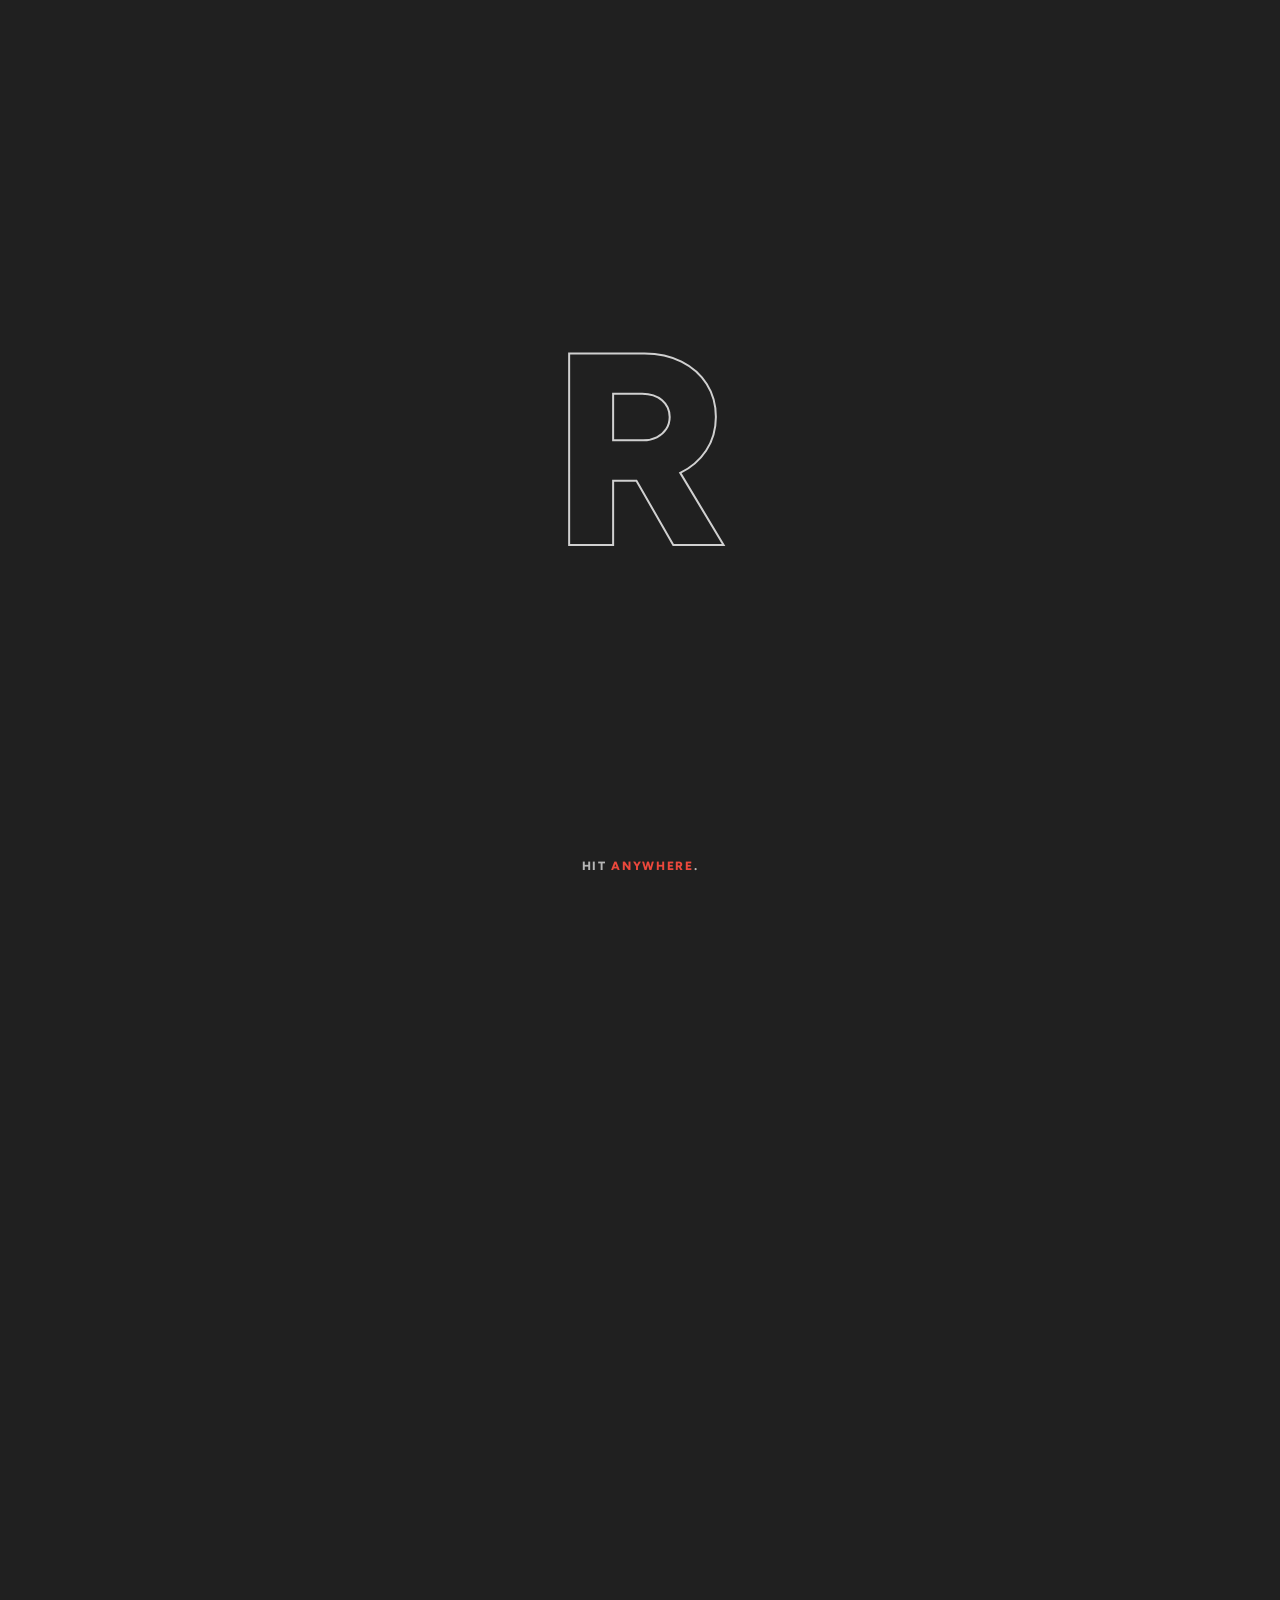
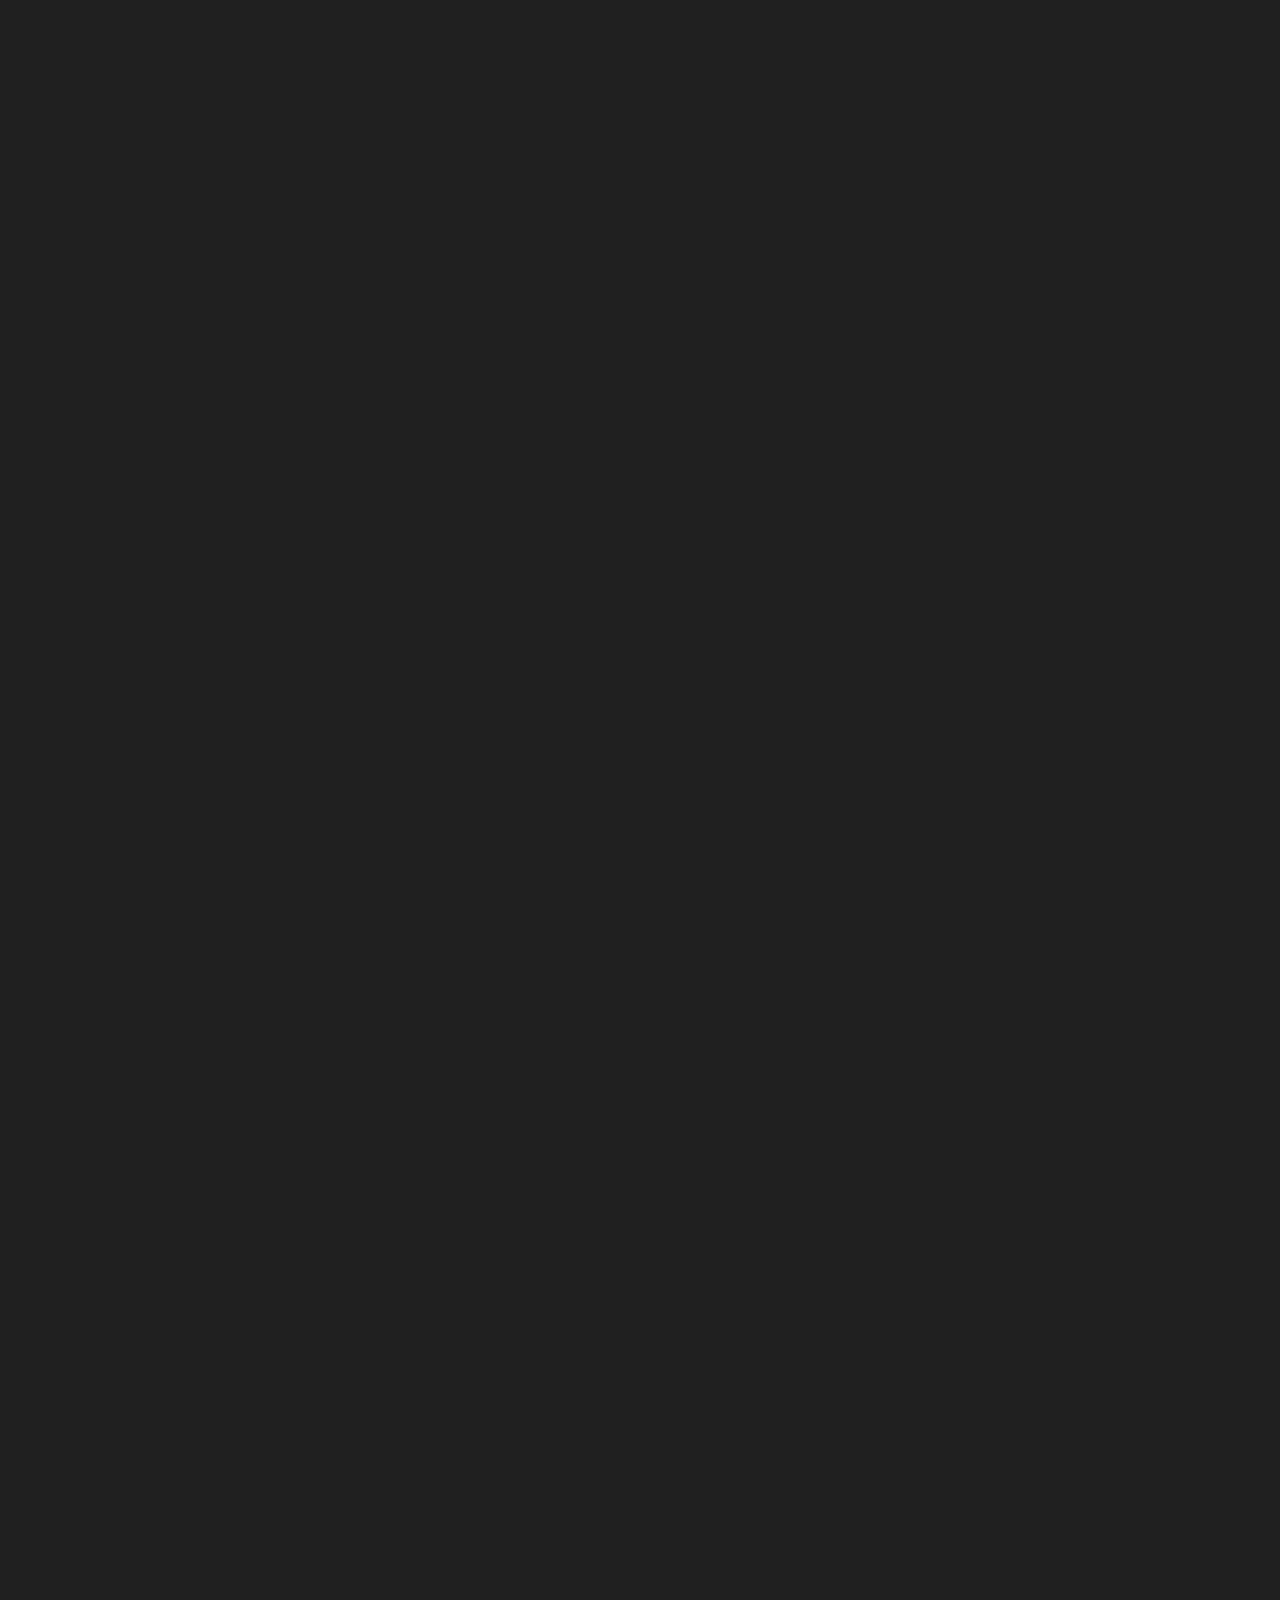
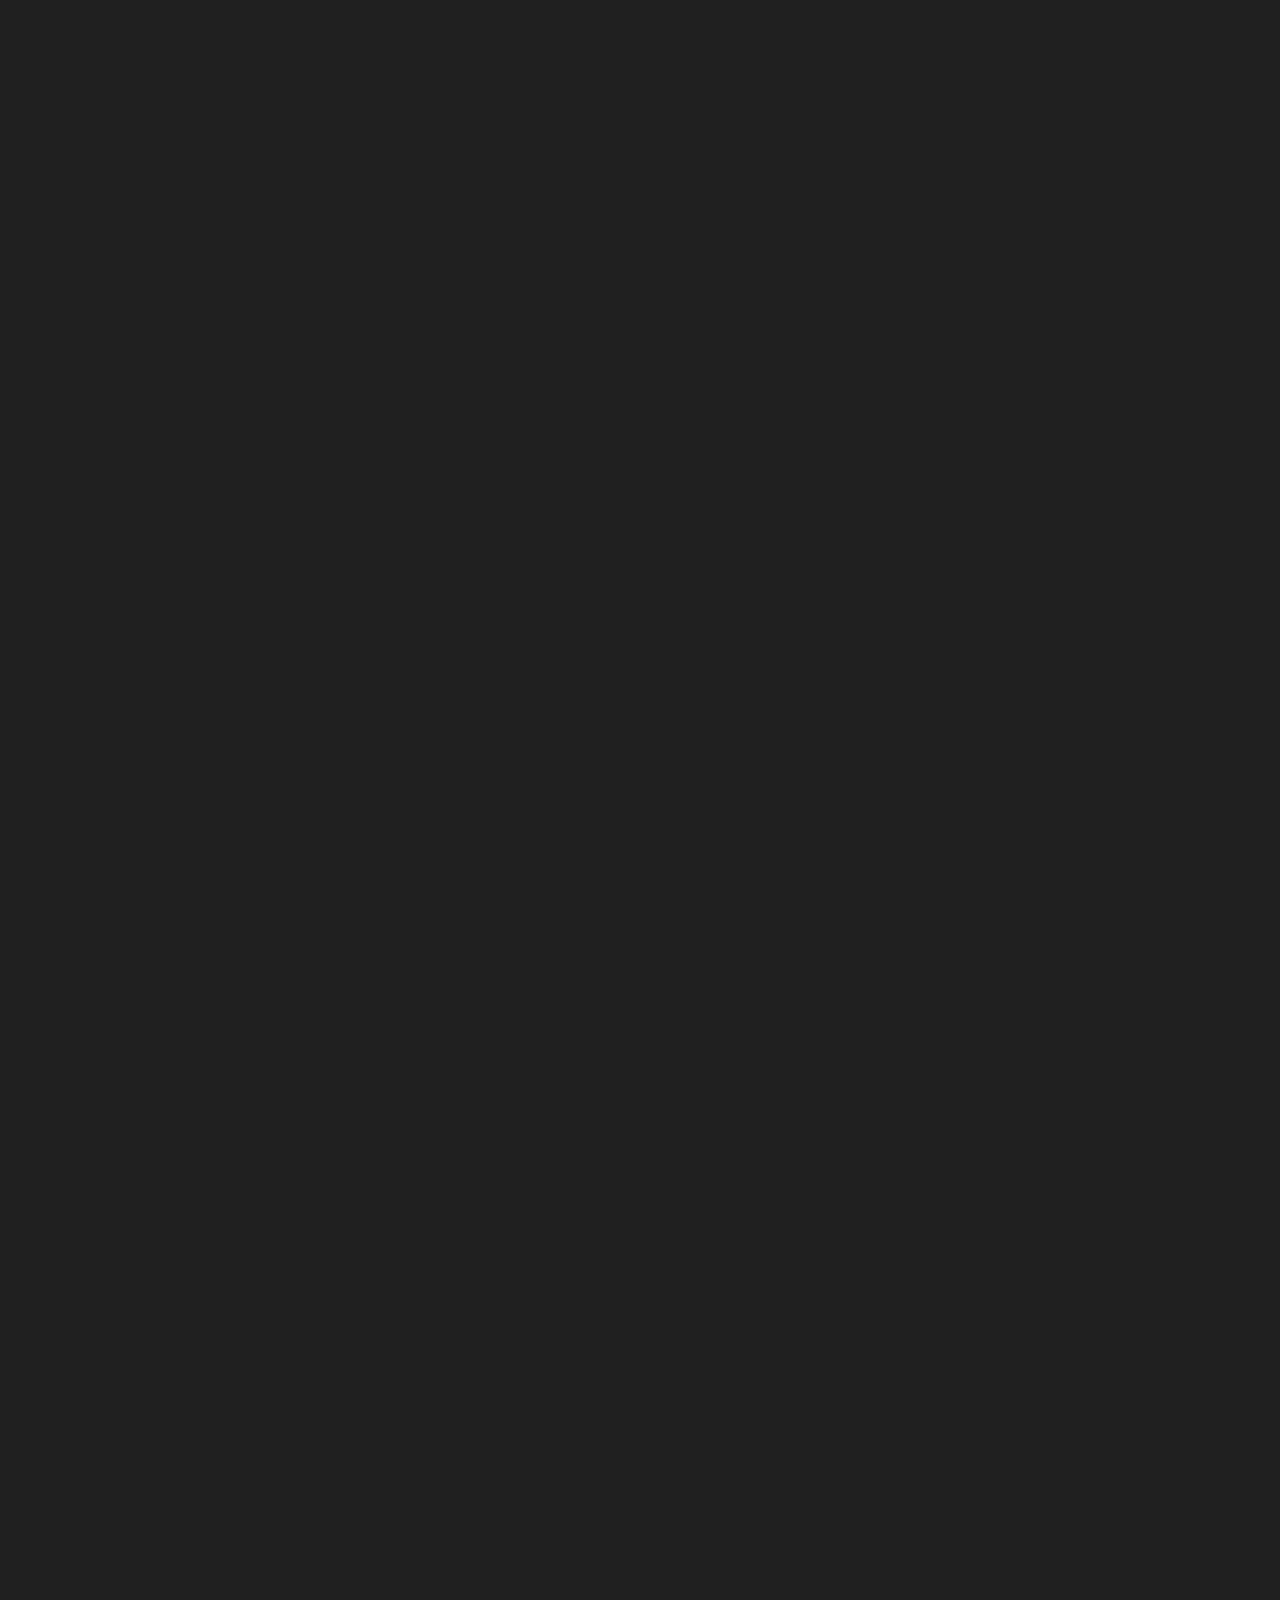
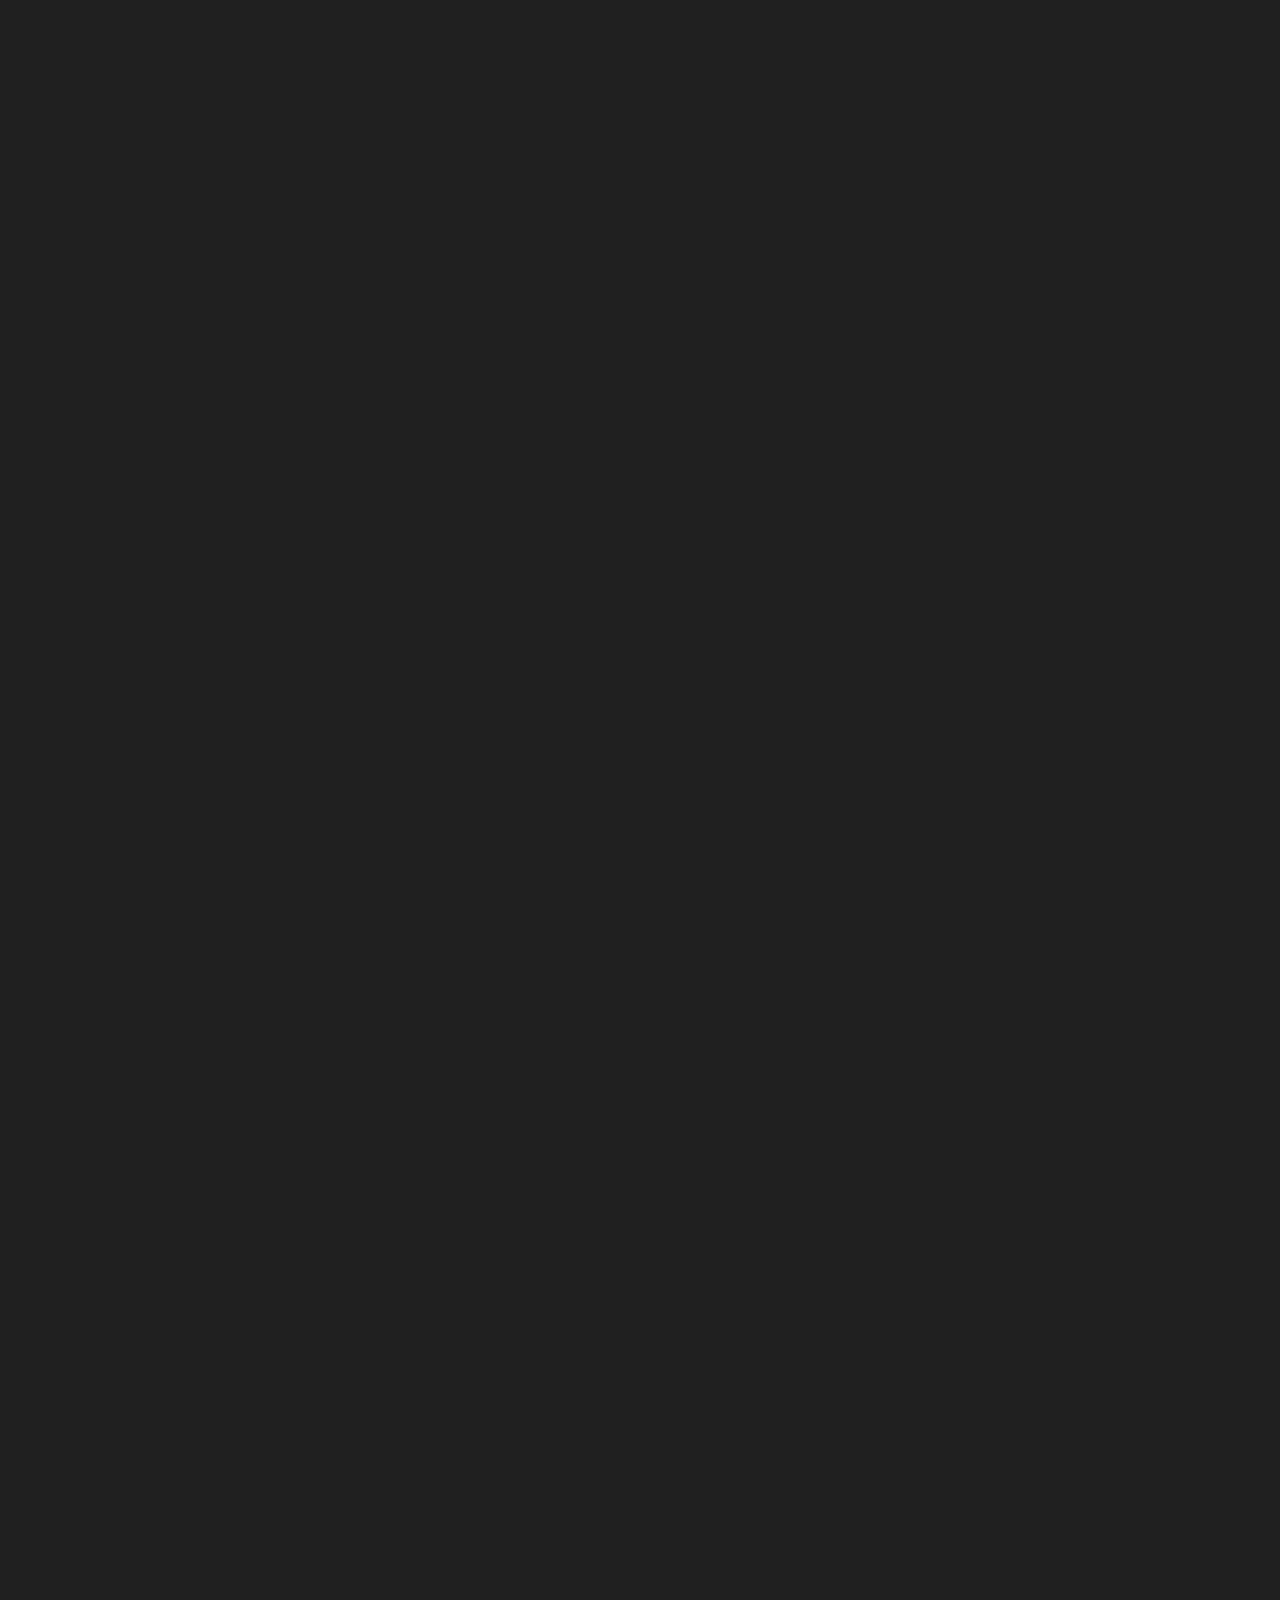
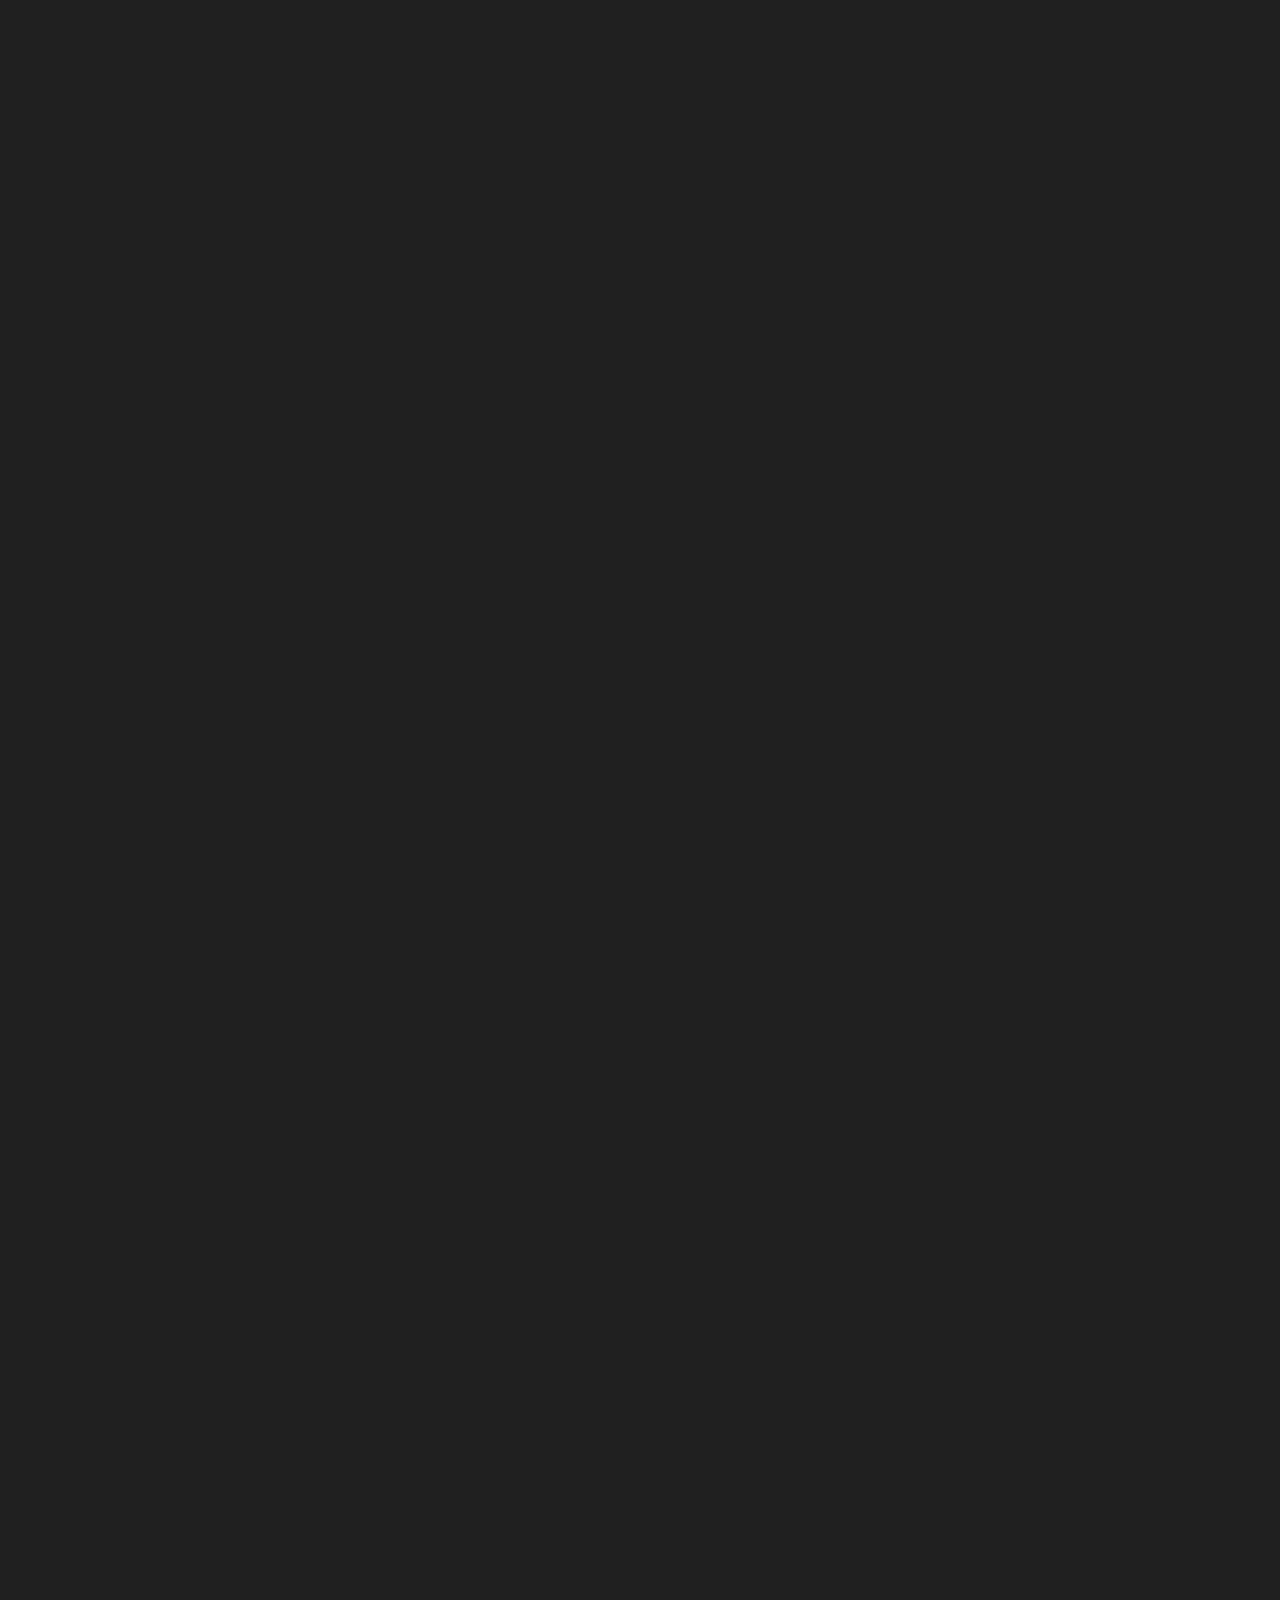
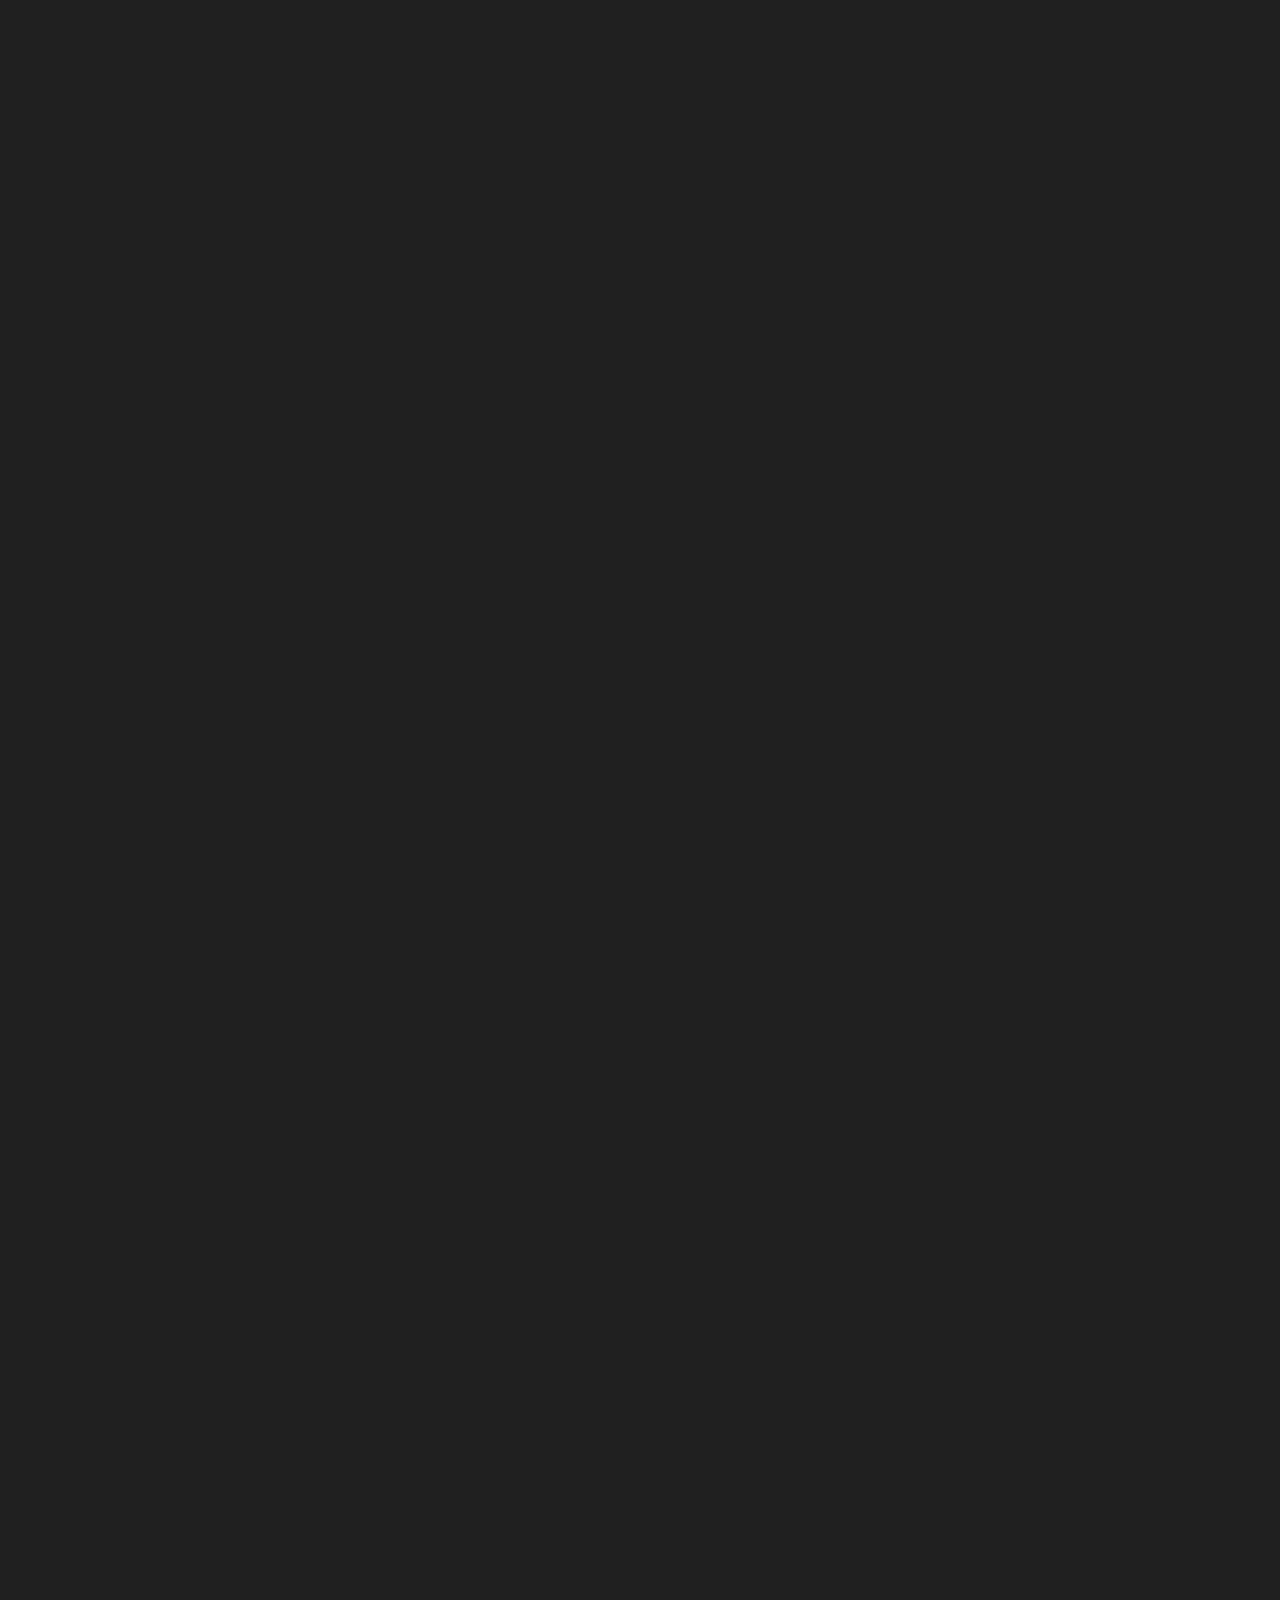
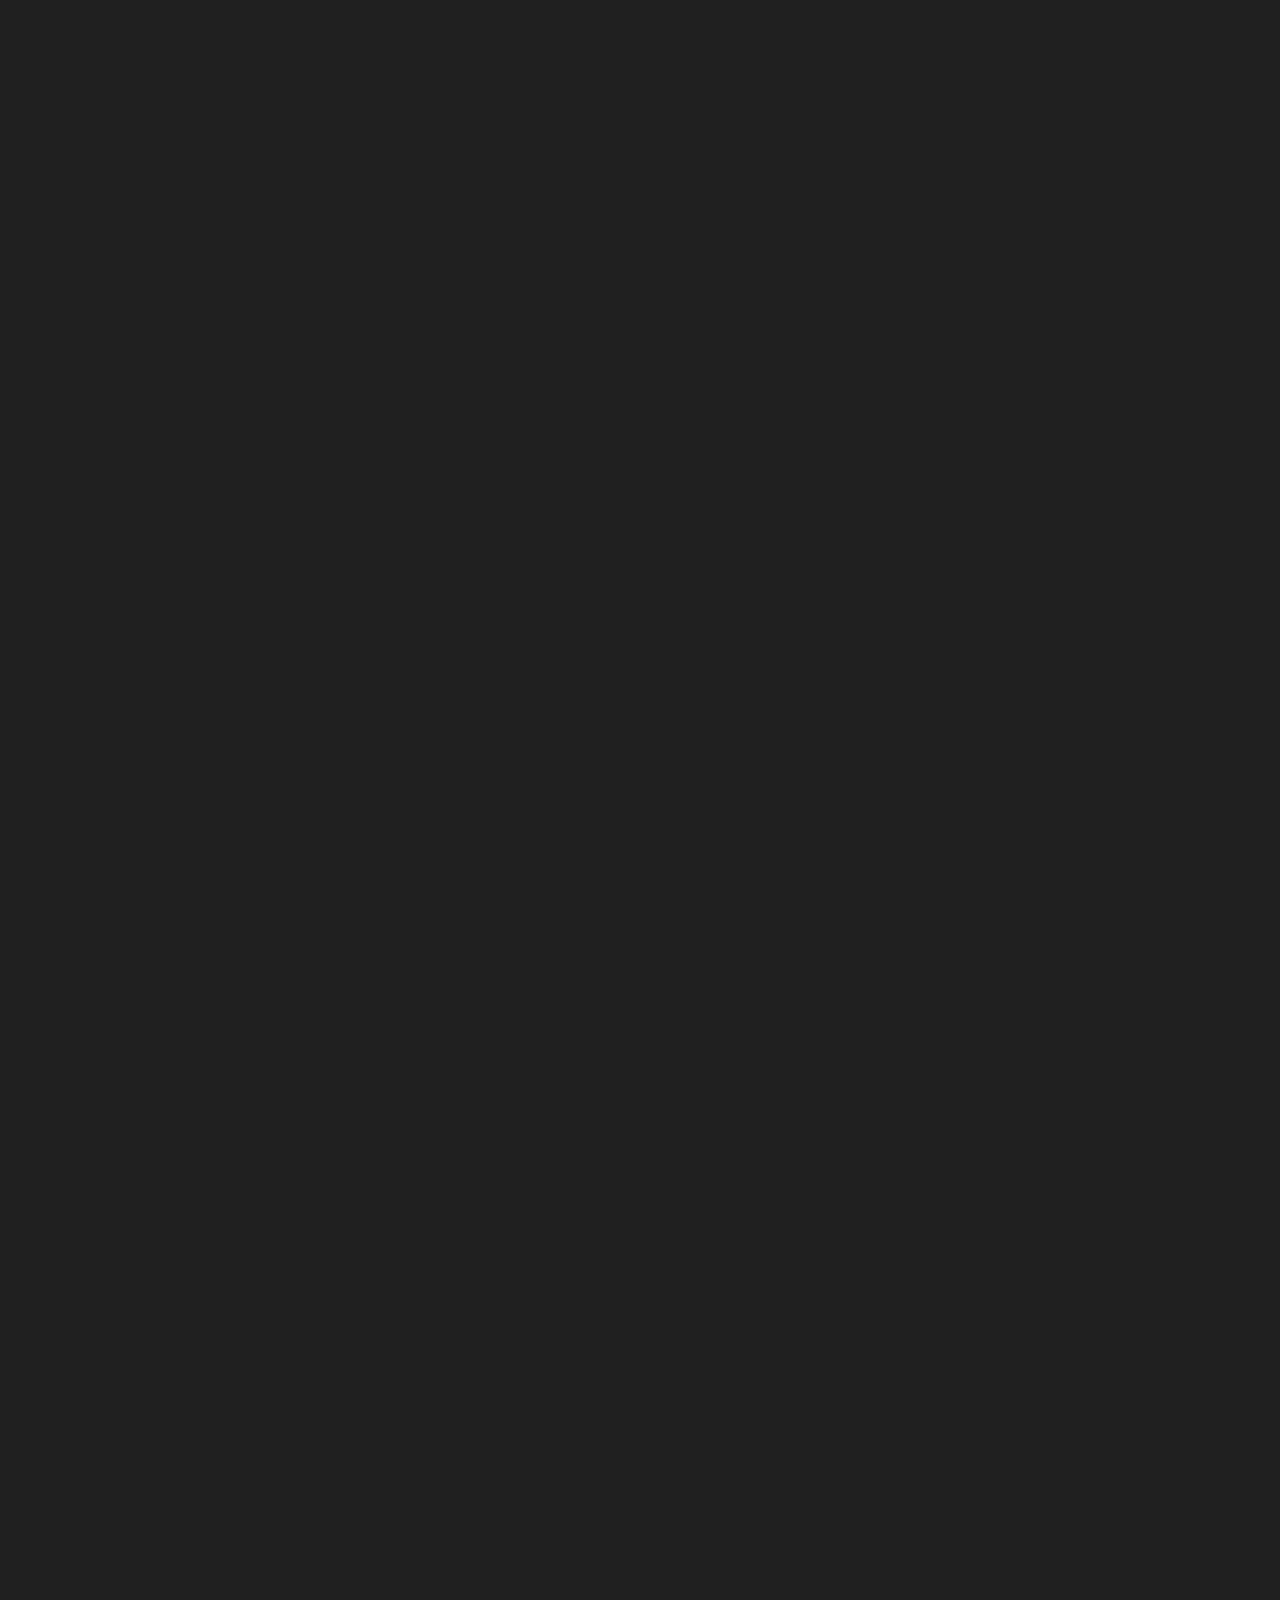
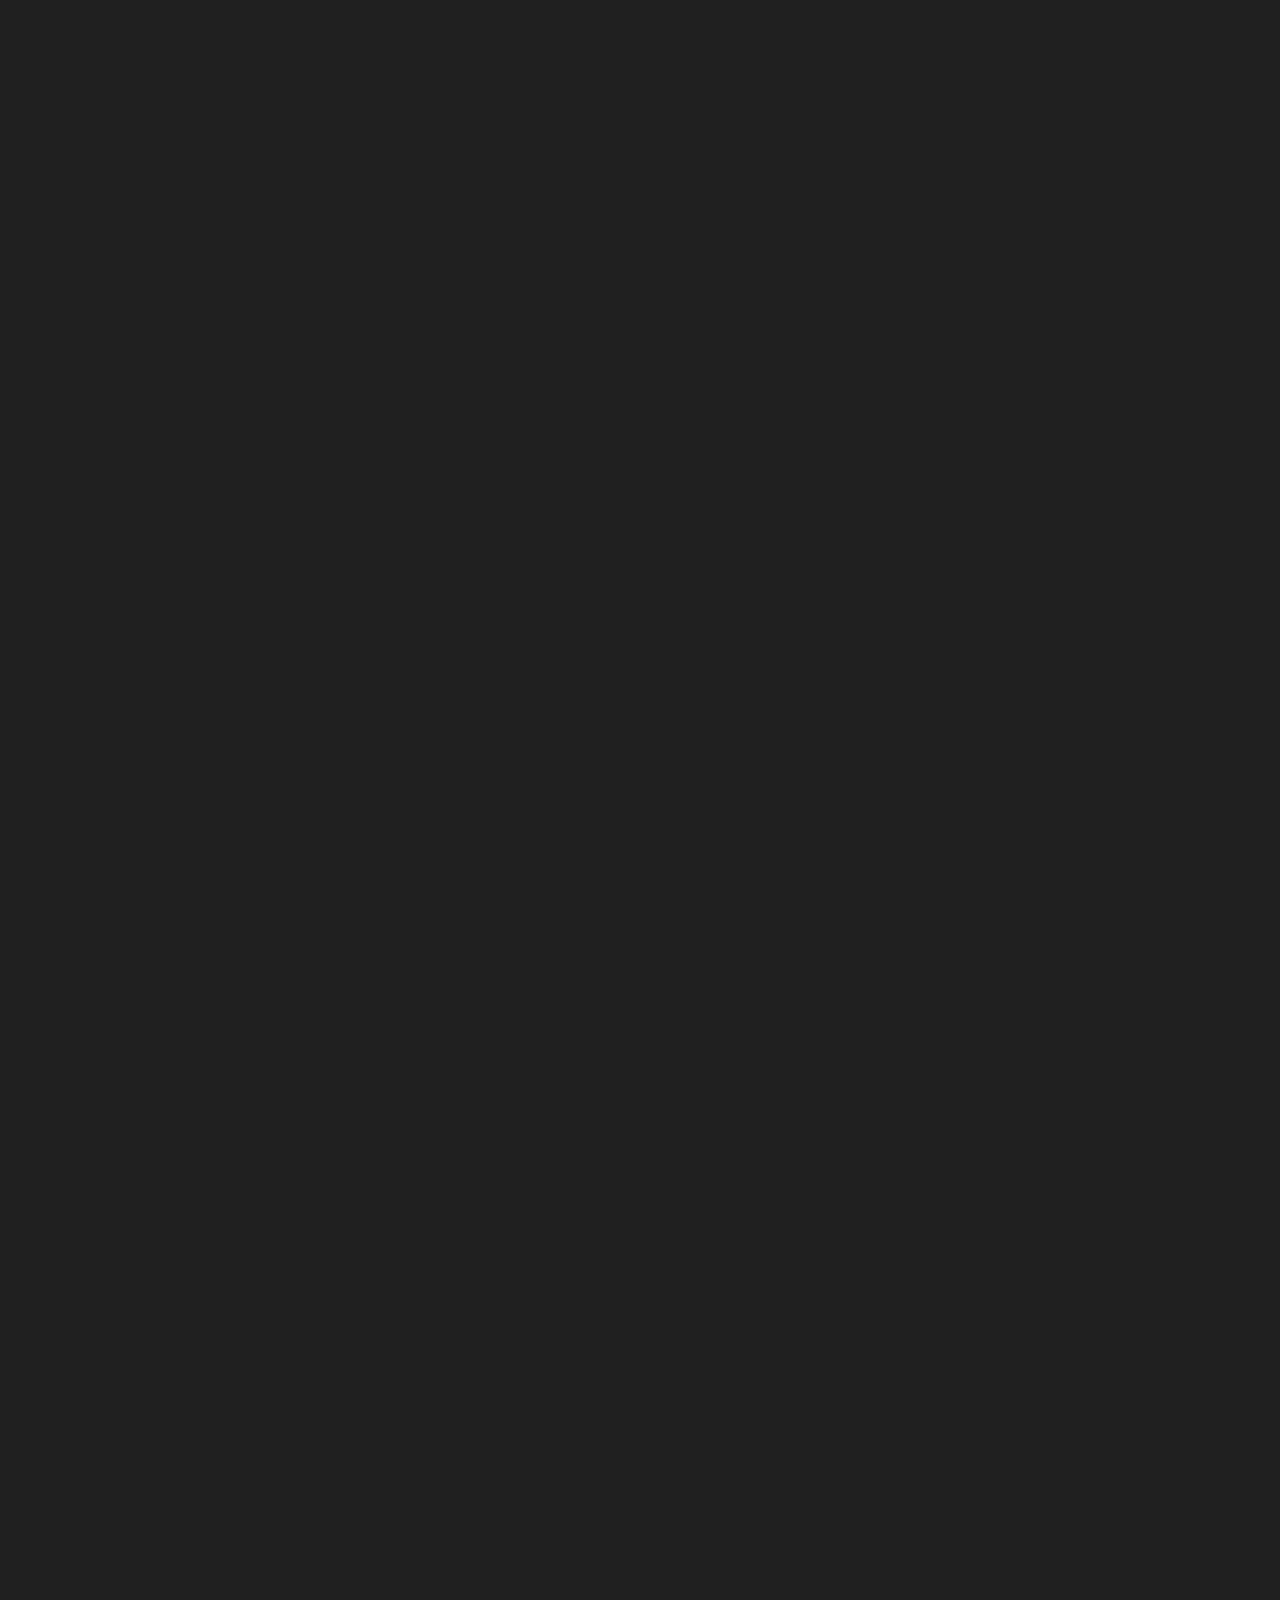
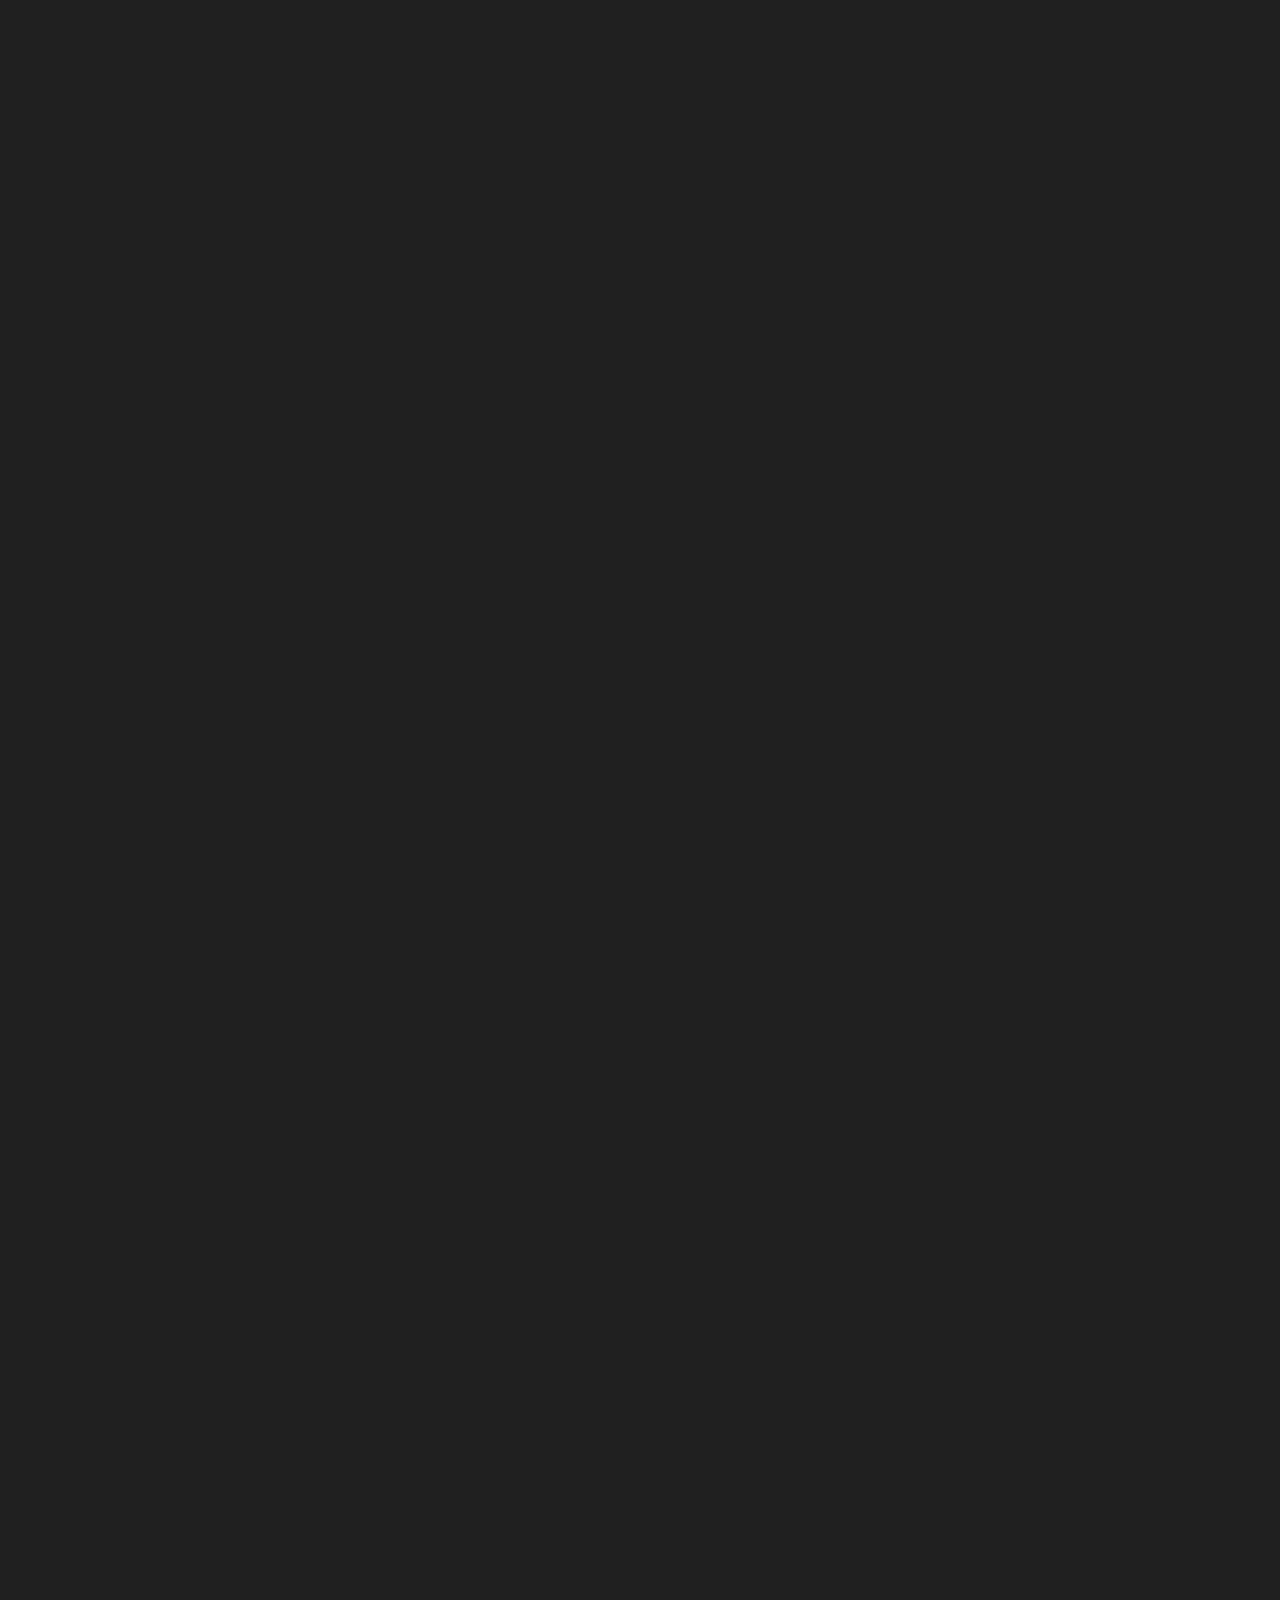
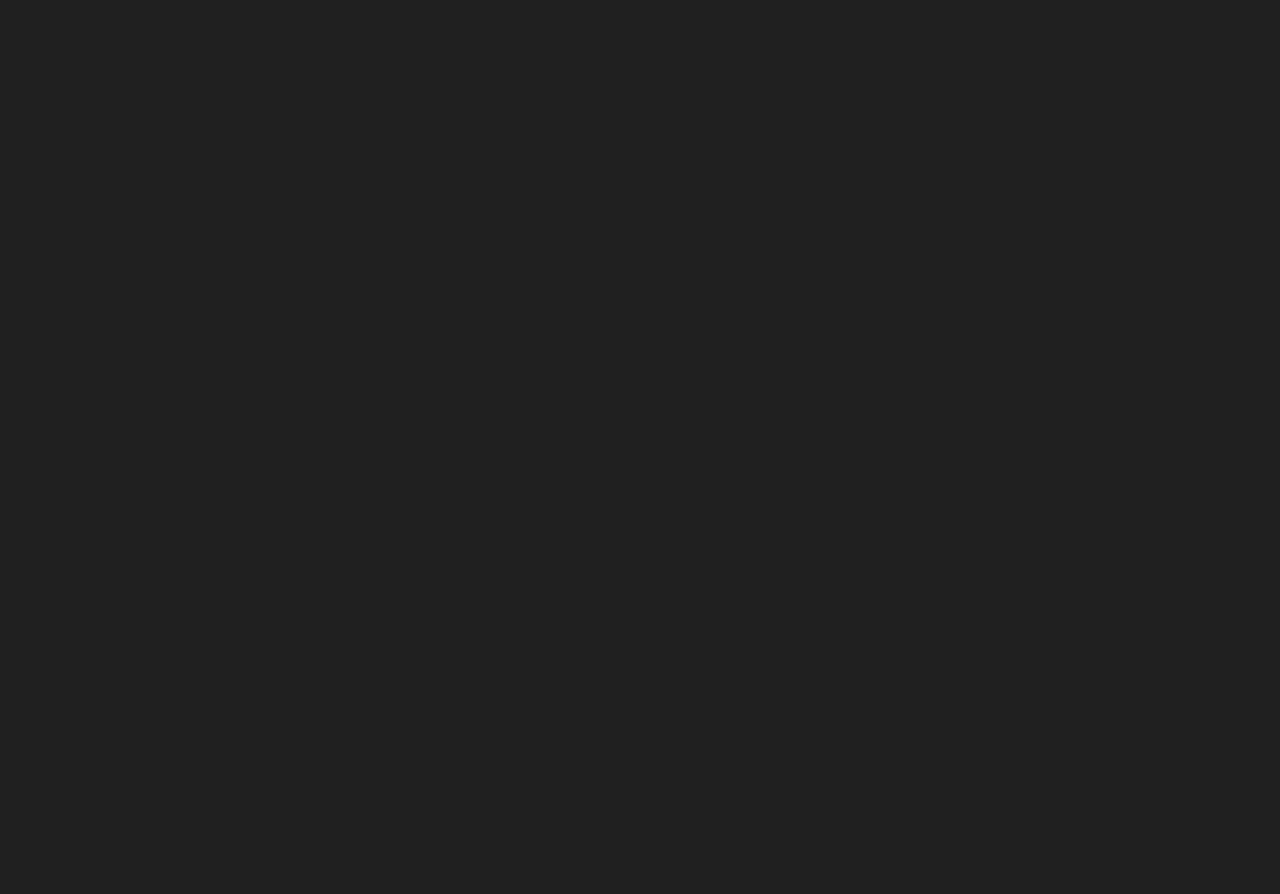
==== commit 8a29a30f: "Update index cv.html" ====
--- a/index.html
+++ b/index.html
@@ -8,32 +8,29 @@
   <title>Raïhan Wicaksono — Protofolio</title>
   <link rel="preconnect" href="https://fonts.googleapis.com" />
   <link rel="preconnect" href="https://fonts.gstatic.com" crossorigin />
-  <!-- Figtree = font cadangan gratis yang paling dekat dengan Mier A. Kalau file Mier A sudah ada di /fonts, font itu otomatis dipakai. -->
   <link href="https://fonts.googleapis.com/css2?family=Figtree:wght@400;500;600;700;800;900&display=swap" rel="stylesheet" />
   <link rel="icon" href="data:image/svg+xml,%3Csvg xmlns='http://www.w3.org/2000/svg' viewBox='0 0 64 64'%3E%3Crect width='64' height='64' rx='14' fill='%23202020'/%3E%3Ctext x='32' y='47' text-anchor='middle' font-family='Arial, Helvetica, sans-serif' font-weight='900' font-size='46' fill='%23f0f0f0'%3ER%3C/text%3E%3C/svg%3E" type="image/svg+xml" />
-  <link rel="stylesheet" href="styles.css?v=14" />
-  <script src="app.js?v=14" defer></script>
+  <link rel="stylesheet" href="styles.css?v=15" />
+  <link rel="stylesheet" href="mobile.css?v=1" />
+  <script src="app.js?v=15" defer></script>
 </head>
 <body>
-  <!-- Musik latar: baru diputar setelah klik/sentuhan pertama (aturan browser). Nama file memakai %20 untuk spasi. -->
-  <audio id="bg-music" loop preload="auto">
+  <audio id="bg-music" loop preload="none">
     <source src="isaintjames_Your_Life_(mp3cut.net).mp3" type="audio/mpeg" />
   </audio>
 
-  <!-- LOADING SCREEN: awalnya hanya huruf R kosong + petunjuk. Setelah klik/sentuhan pertama,
-       R terisi putih dari bawah, lalu garis merah muncul sebagai penanda selesai loading -->
   <div class="loader" aria-hidden="true">
     <div class="loader-letter loader-outline">R</div>
     <div class="loader-letter loader-fill">R</div>
     <div class="loader-hint">HIT<k style="color: #ec483c;"> ANYWHERE</k>.</div>
   </div>
 
-  <!-- POPUP CV: terbuka saat "Le Profil" diklik (tanpa pindah halaman) -->
   <div class="cv-modal" id="cv-modal" role="dialog" aria-modal="true" aria-label="Profile (CV)" aria-hidden="true">
     <div class="cv-backdrop" data-close></div>
     <div class="cv-panel">
       <div class="cv-bar">
         <span class="cv-title"><k style="color: #ec483c;">P</k>rofile</span>
+        <a class="cv-dl" href="cv.pdf" download="CV-Raihan-Wahyu-Wicaksono.pdf">Download PDF ↓</a>
         <button class="cv-close" type="button" data-close aria-label="Close profile"><span>Close</span> <k style="color: #ec483c;">✕</k></button>
       </div>
       <div class="cv-loading" aria-hidden="true">loading…</div>
@@ -41,7 +38,6 @@
     </div>
   </div>
 
-  <!-- scrollbar minimalis (pengganti scrollbar bawaan browser) -->
   <div class="scrollbar" aria-hidden="true"><div class="scrollbar-thumb"></div></div>
 
   <div class="cursor-ring" aria-hidden="true"></div>
@@ -57,7 +53,6 @@
           <div class="edge-line"></div>
           <div class="word word-light">RAIHAN</div>
         </div>
-        <!-- ujung garis merah yang berada DI DEPAN huruf R (kesan 3D: masuk ke lubang) -->
         <div class="edge-front" aria-hidden="true"></div>
 
         <div class="layer layer-paper" aria-hidden="true">
@@ -65,7 +60,6 @@
           <div class="word word-b"><k>WICAKSONO</k></div>
         </div>
 
-        <!-- kata ini bergerak dari SAMPING: INTERACTIVE kanan → kiri, DYNAMIQUE kiri → kanan -->
         <div class="layer layer-night" aria-hidden="true">
           <div class="vword vword-a"><k style="color: #f5f5f3;">INTERACTIVE</k> <span class="vcap">Simple design. Seamless interaction.</span></div>
           <div class="vword vword-b"><k class="dy-first">D</k><k class="dy-rest">YNAMIQUE</k><span class="vcap">Laisse-toi porter</span></div>
@@ -80,7 +74,6 @@
     <!-- WORK -->
     <section class="work-track" id="work" aria-label="Selected work">
       <div class="work-stage">
-        <!-- bar kertas yang menempel di atas; "Selected work" turun dari tepinya & hilang rapi sebelum About -->
         <div class="work-bar" aria-hidden="true"><div class="sec-label sec-label-work"><k style="color: #ec483c;"> S</k>elected work</div></div>
         <div class="project-list" aria-label="Projects">
 
@@ -92,46 +85,32 @@
               <span class="project-title"><span class="title-filled">Social</span><span class="title-outline">Media</span></span>
               <span class="project-meta"><strong> <k style="color: #ec483c;">Let's </k>moots wid me in </strong> INSTAGRAM, <b> More about me is here</b></span>
             </a>
-            <a class="project-row" aria-label="Marie Morelle — project website" href="https://raihan51nasa.pages.dev/" target="_blank" rel="noopener noreferrer" data-project="3">
+            <a class="project-row" aria-label="La Genèse — project website" href="https://raihan51nasa.pages.dev/" target="_blank" rel="noopener noreferrer" data-project="3">
               <span class="project-title"><span class="title-filled">La </span><span class="title-outline">Genèse</span></span>
-              <span class="project-meta"><strong>Early experiments in structural <K style="color: #ec483c;"> academic</K> code. </strong> Ignore the data :) </span>
+              <span class="project-meta"><strong>Early experiments in structural <k style="color: #ec483c;"> academic</k> code. </strong> Ignore the data :) </span>
             </a>
-            <!-- Le Profil: href tetap ada sebagai cadangan (klik tengah / Ctrl+klik), klik biasa membuka POPUP -->
             <a class="project-row" aria-label="Le Profil — buka CV" href="cv.html" target="_blank" rel="noopener noreferrer" data-project="4" data-popup="cv.html">
               <span class="project-title"><span class="title-filled">Le </span><span class="title-outline">Profil</span></span>
-              <span class="project-meta"><strong><K style="color: #ec483c;">Click </K>to preview the </strong> complete <b>profile.</b></span>
+              <span class="project-meta"><strong><k style="color: #ec483c;">Click </k>to preview the </strong> complete <b>profile.</b></span>
             </a>
         </div>
 
         <div class="preview-col"><div class="project-preview" aria-hidden="true">
-
-          <!-- ===== SETELAN TIAP GAMBAR =====
-               --art-scale : ukuran (1 = penuh, .7 = 70%, 1.2 = 120%)
-               --art-x     : geser kanan(+) / kiri(-)   contoh: 10% atau -10%
-               --art-y     : geser bawah(+) / atas(-)   contoh: 8% atau -8%
-               --art-fit   : cover (memenuhi kotak, tepi gambar bisa terpotong) atau contain (UTUH, tidak terpotong)
-               Kalau gambar terpotong, ganti jadi contain — mengecilkan --art-scale saja tidak cukup untuk cover.
-               --art-position : titik fokus gambar (center, top, bottom, left, right) -->
-
-          <img class="project-art" data-art="0" src="kalbizz.png" alt="Kalbis University"
+          <img class="project-art" data-art="0" src="kalbizz.png" alt="Kalbis University" loading="lazy" decoding="async"
                style="--art-scale: .8; --art-x: 0%; --art-y: 0%; --art-fit: contain; --art-position: center;" />
-          <!-- Social Media: pakai "contain" supaya gambar UTUH (tidak terpotong). "cover" selalu memotong tepi gambar. -->
-          <img class="project-art" data-art="1" src="instag.png" alt=""
+           <img class="project-art" data-art="1" src="instag.png?v=2" data-src-mobile="instag-putih.png?v=2" alt="" loading="lazy" decoding="async"
                style="--art-scale: .7; --art-x: 0%; --art-y: 0%; --art-fit: contain; --art-position: center;" />
-          <img class="project-art" data-art="3" src="piano_badge_v2.png" alt=""
+          <img class="project-art" data-art="3" src="piano_badge_v2.png" alt="" loading="lazy" decoding="async"
                style="--art-scale: .7; --art-x: 0%; --art-y: 0%; --art-fit: contain; --art-position: center;" />
-          <img class="project-art" data-art="4" src="foto_3x4_filter_garis_ec483c.png" alt=""
+          <img class="project-art" data-art="4" src="foto_3x4_filter_garis_ec483c.png" alt="" loading="lazy" decoding="async"
                style="--art-scale: .8; --art-x: 0%; --art-y: -6%; --art-fit: contain; --art-position: center;" />
         </div></div>
       </div>
     </section>
 
-    <!-- ABOUT + CONTACT
-         Satu panggung sticky: kata "About" turun terus dari atas sampai tinggal "out",
-         teks about naik, lalu blok contact naik dari bawah. -->
+    <!-- ABOUT + CONTACT -->
     <section class="about-track" id="about" aria-label="About and contact">
       <div class="about-stage">
-        <!-- tulisan raksasa tipis di latar (bergerak mengikuti scroll) -->
         <div class="about-marquee" aria-hidden="true">
           <div class="about-marquee-track">
             <span>Who</span><i></i><span>am</span><i></i><span>i?</span><i>●</i>
@@ -157,16 +136,14 @@
 <br>
 <br>
 <br>
-<P> Click bagian "<k style="color: #ec483c;">Le Profil</k>" untuk melihat CV.</P>
+<p> Click ⟶ &nbsp; <a class="cv-dl" href="cv.pdf" download="CV-Raihan-Wahyu-Wicaksono.pdf"> Download PDF</a> &nbsp; untuk melihat keseluruhan <k style="color: #ec483c;"> CV</k>.</p>
           </div>
         </div>
 
         <div class="contact-content" id="contact">
           <div class="contact-heading">Let's Talk</div>
           <div class="contact-rule"></div>
-          <!-- email (kiri) dan Phone (kanan) SEBARIS di bawah garis merah -->
           <div class="contact-row">
-            <!-- alamat email disusun oleh app.js agar tidak diubah jadi "[email protected]" oleh Cloudflare -->
             <a class="contact-email scramble" href="#" data-u="Hello.rwicak" data-d="gmail.com">Email</a>
             <div class="social-links">
               <a class="scramble" href="https://wa.me/6285959186999?text=Halo%2C%20saya%20tertarik%20dengan%20portofolio%20kamu.%20Boleh%20tanya%20lebih%20lanjut%3F" target="_blank" rel="noopener noreferrer">Phone.</a>
@@ -175,10 +152,10 @@
         </div>
 
         <footer class="site-footer">
-          <span>Raihan Wïcaksono © <K style="color: #ec483c;">2026</K> All rights reserved.</span>
+          <span>Raihan Wïcaksono © <k style="color: #ec483c;">2026</k> All rights reserved.</span>
         </footer>
       </div>
     </section>
   </main>
 </body>
-</html>+</html>
--- a/styles.css
+++ b/styles.css
@@ -489,4 +489,4 @@
 html.is-modal body.has-custom-cursor, html.is-modal body.has-custom-cursor * { cursor: auto !important; }
 @media (max-width: 700px) {
   .cv-panel { width: 100vw; height: 100vh; height: 100svh; border-radius: 0; border: 0; }
-}+}
--- a/mobile.css
+++ b/mobile.css
@@ -0,0 +1,83 @@
+/* mobile.css — taruh SETELAH styles.css. Perbaikan HP + tombol download CV */
+
+/* tombol download PDF di popup CV (semua ukuran layar) */
+.cv-dl {
+  margin-left: auto; margin-right: 18px; color: var(--white); text-decoration: none;
+  font-size: 11px; font-weight: 800; letter-spacing: .12em; text-transform: uppercase;
+  border: 1px solid var(--accent); padding: 7px 12px; border-radius: 99px; transition: background .2s ease;
+}
+.cv-dl:hover, .cv-dl:active { background: var(--accent); }
+
+/* tombol download di dalam paragraf About (berlaku di HP dan PC; ukuran tetap, tidak ikut membesar bersama teks) */
+.about-copy .cv-dl {
+  display: inline-block; margin: 0 .25em; padding: .5em 1.1em; vertical-align: middle;
+  font-size: clamp(11px, 1vw, 14px); line-height: 1; white-space: nowrap; letter-spacing: .12em;
+}
+
+/* ---------- performa di layar sentuh ---------- */
+@media (hover: none), (pointer: coarse) {
+  .scrollbar { display: none !important; }              /* mix-blend-mode itu berat di HP */
+  .cv-backdrop { -webkit-backdrop-filter: none; backdrop-filter: none; background: rgba(14, 14, 14, .94); }
+  html, body { overscroll-behavior-y: none; }
+}
+
+/* ---------- HP ---------- */
+@media (max-width: 700px) {
+  /* 1) Penyebab area putih: stage setinggi 100svh, padahal layar membesar saat address bar menghilang.
+        Pakai 100vh (tinggi terbesar) + latar track gelap supaya tidak ada celah terang. */
+  .opening-track { background: var(--ink); }
+  .opening-stage, .about-stage { height: 100vh; min-height: 0; }
+  .work-track, .about-track { margin-top: -100vh; }
+  .work-track { clip-path: none; }
+
+  /* 2) Work = kartu bertumpuk. Scroll pelan: kartu 1 muncul + gambar terbuka,
+        scroll lagi: kartu 2 naik MENUTUPI kartu 1, dan seterusnya. */
+  /* bar "Selected work": solid, tanpa gradasi/blur */
+  .work-bar { height: 7vh; margin-bottom: -7vh; background: var(--paper); }
+  .project-list { width: 100%; padding: 0; counter-reset: row; }
+  .project-row {
+    --fg: var(--ink); --bg: var(--paper);
+    position: sticky; top: 0; display: flex; flex-direction: column; justify-content: center;
+    width: 100%; max-width: 100%; height: 100vh; margin: 0; padding: 12vh 6vw 6vh;
+    background: var(--bg); color: var(--fg); translate: none; transform: none !important;
+    border-radius: 22px 22px 0 0; box-shadow: 0 -18px 40px rgba(0, 0, 0, .18);
+    overflow: hidden;
+  }
+  .project-row:nth-child(even) { --fg: var(--white); --bg: var(--ink); }
+  .project-row::before { display: block; top: 9.5vh; left: 6vw; }
+
+  .project-title {
+    flex-direction: column; align-items: flex-start; gap: 0;
+    font-size: clamp(40px, 14vw, 80px); line-height: .92; transform: none;
+  }
+  .title-filled { color: var(--fg); }
+  .title-outline { -webkit-text-stroke: 1.1px var(--fg); }
+
+  .project-meta {
+    max-height: none; margin-top: 14px; opacity: 1; overflow: visible; color: #999;
+    font-size: 12px; line-height: 1.4; transform: none;
+  }
+  .project-meta strong, .project-meta b { color: var(--fg); }
+
+  .row-art {
+    display: block; position: relative; flex: 0 0 auto; width: 100%; height: 40vh; max-height: none;
+    margin-top: 3vh; overflow: hidden; border-radius: 10px; opacity: 1;
+    background: rgba(128, 128, 128, .08);
+    clip-path: inset(100% 0 0 0); transition: clip-path .9s var(--ease);
+  }
+  .project-row.is-open .row-art { height: 40vh; max-height: none; margin-top: 3vh; clip-path: inset(0 0 0 0); }
+  .row-art-img { transition: transform 1.4s var(--ease); }
+
+  /* about: kata raksasa & marquee dibuat lebih ringan */
+  .about-marquee { display: none; }
+}
+
+/* ---------- kelancaran scroll ---------- */
+body { text-rendering: auto; }                /* geometricPrecision memperlambat teks besar yang bergerak */
+.work-track { will-change: clip-path; }       /* transisi hitam -> putih (setelah INTERACTIVE / DYNAMIQUE) */
+@media (hover: none), (pointer: coarse) {
+  main { touch-action: none; }                /* scroll disetir app.js (inersia berat), bukan scroll bawaan */
+}
+@media (max-width: 700px) {
+  .about-track { height: 300vh; }             /* About lebih singkat di HP (sebelumnya 460vh) */
+}
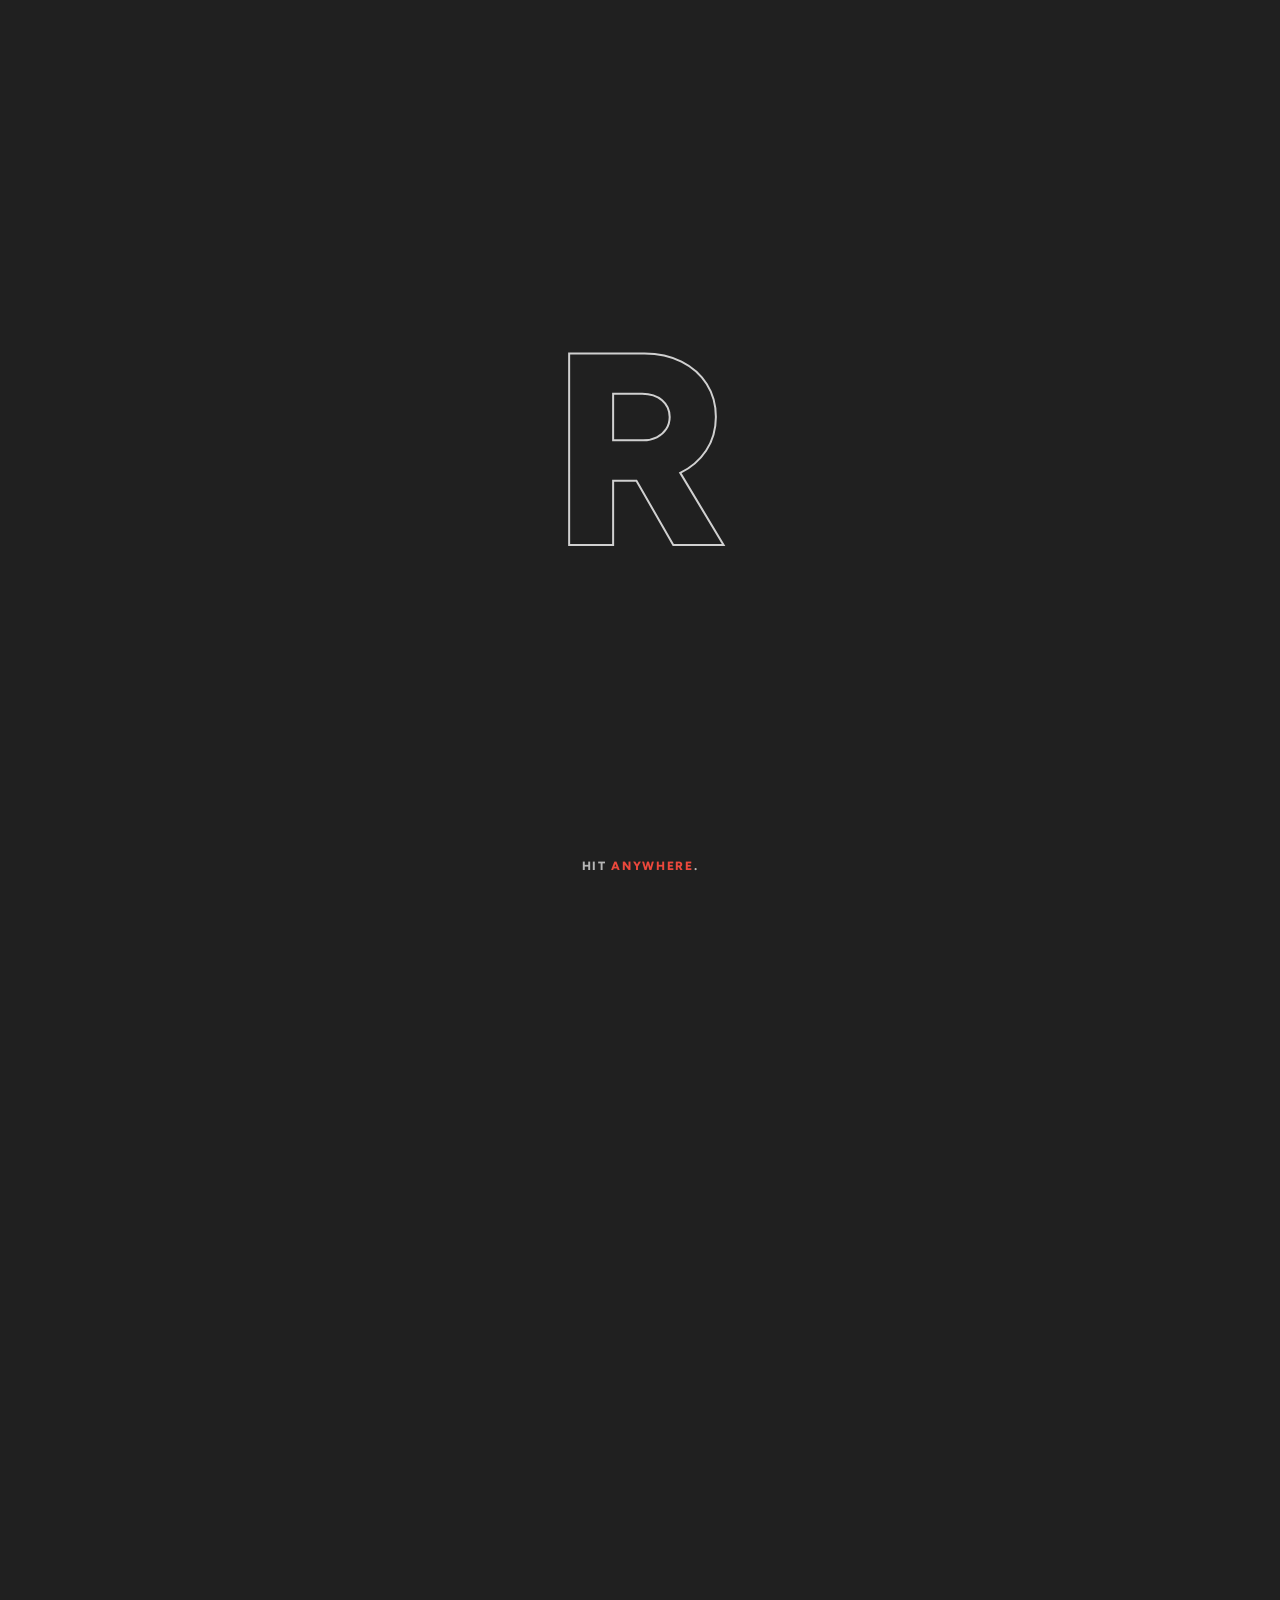
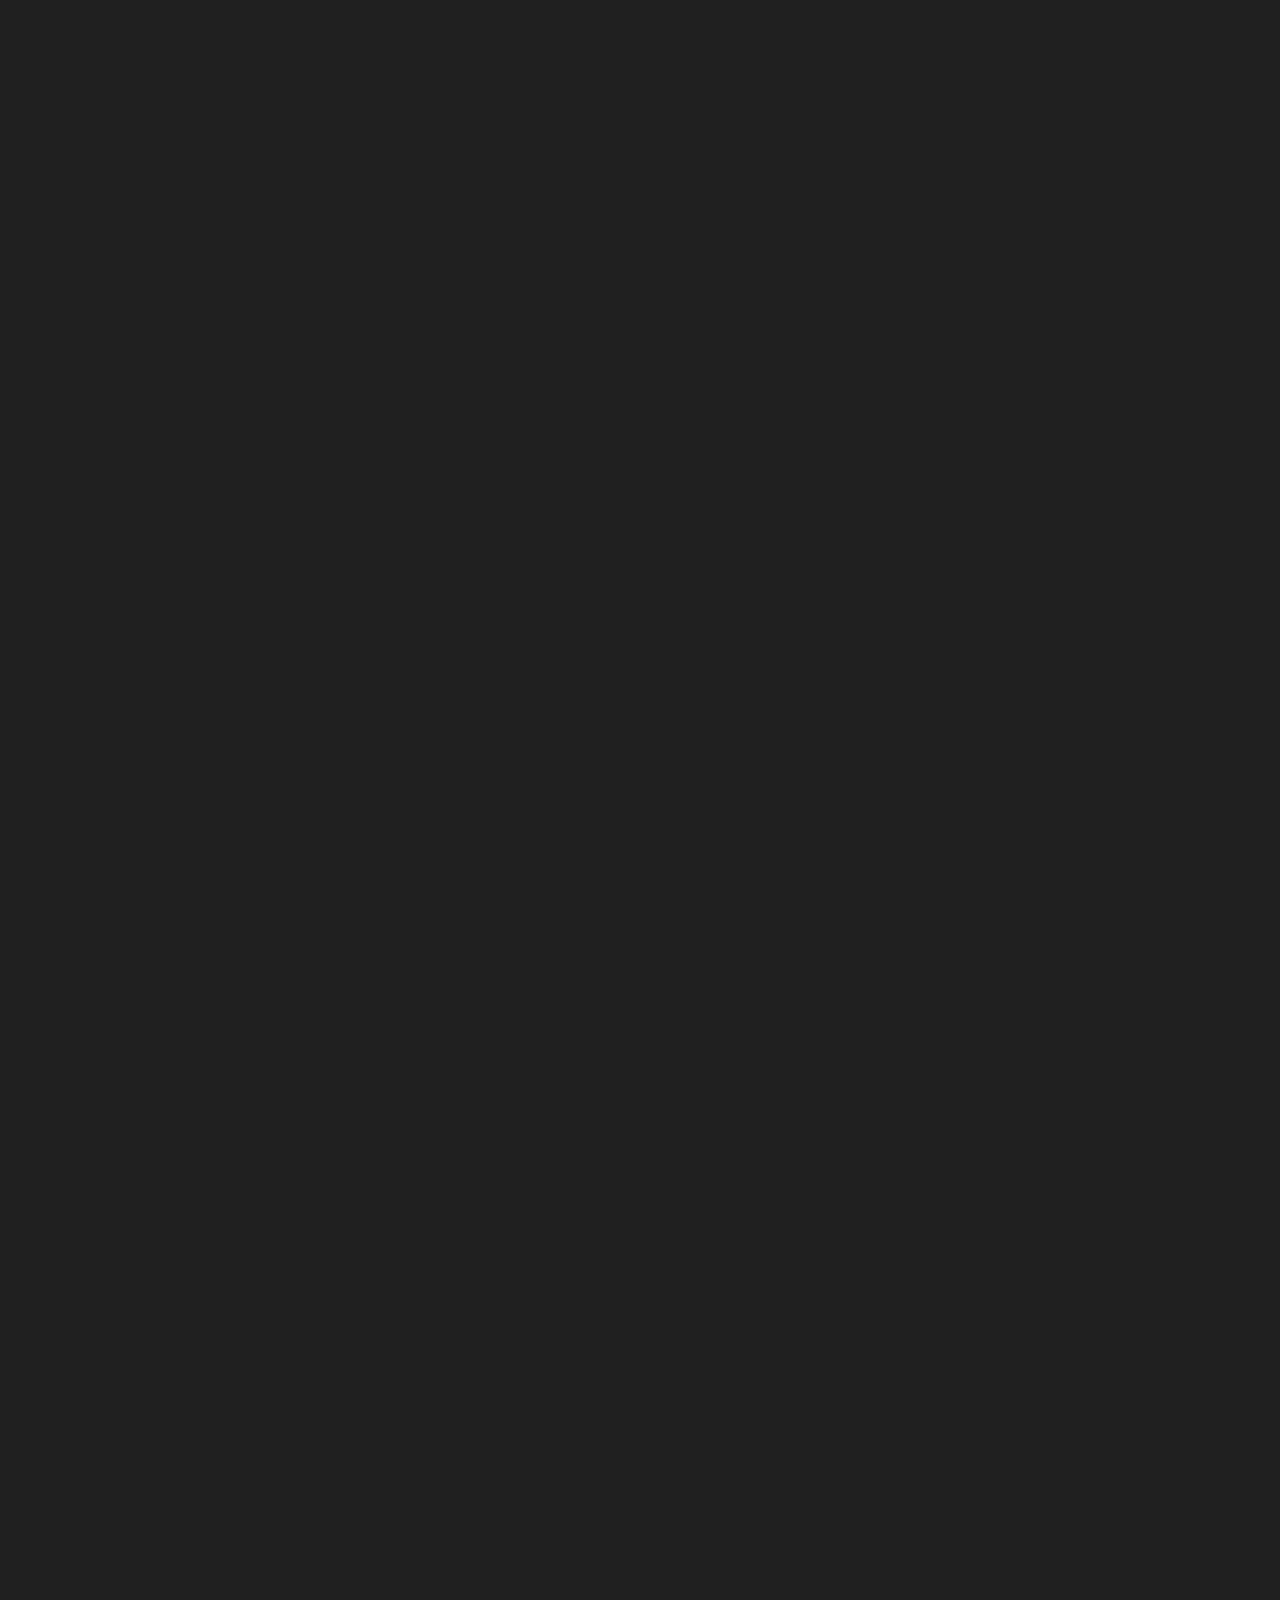
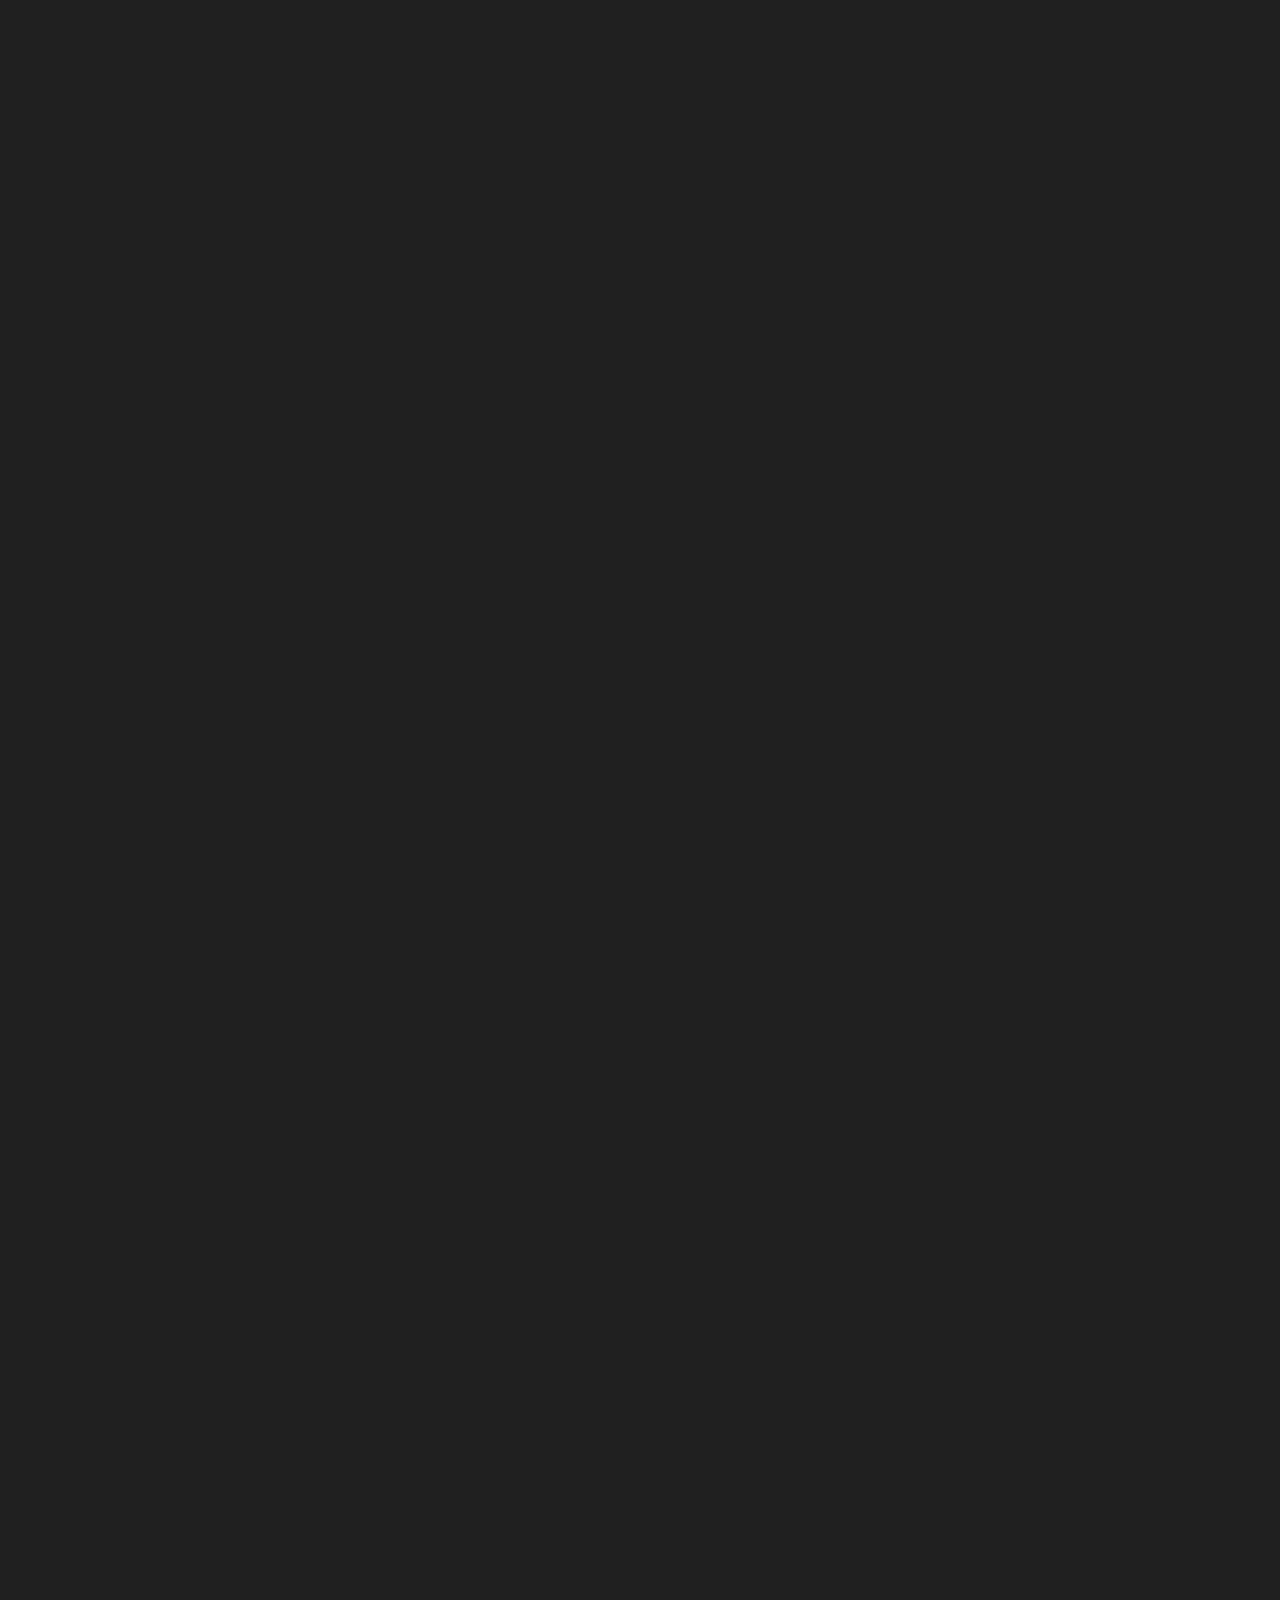
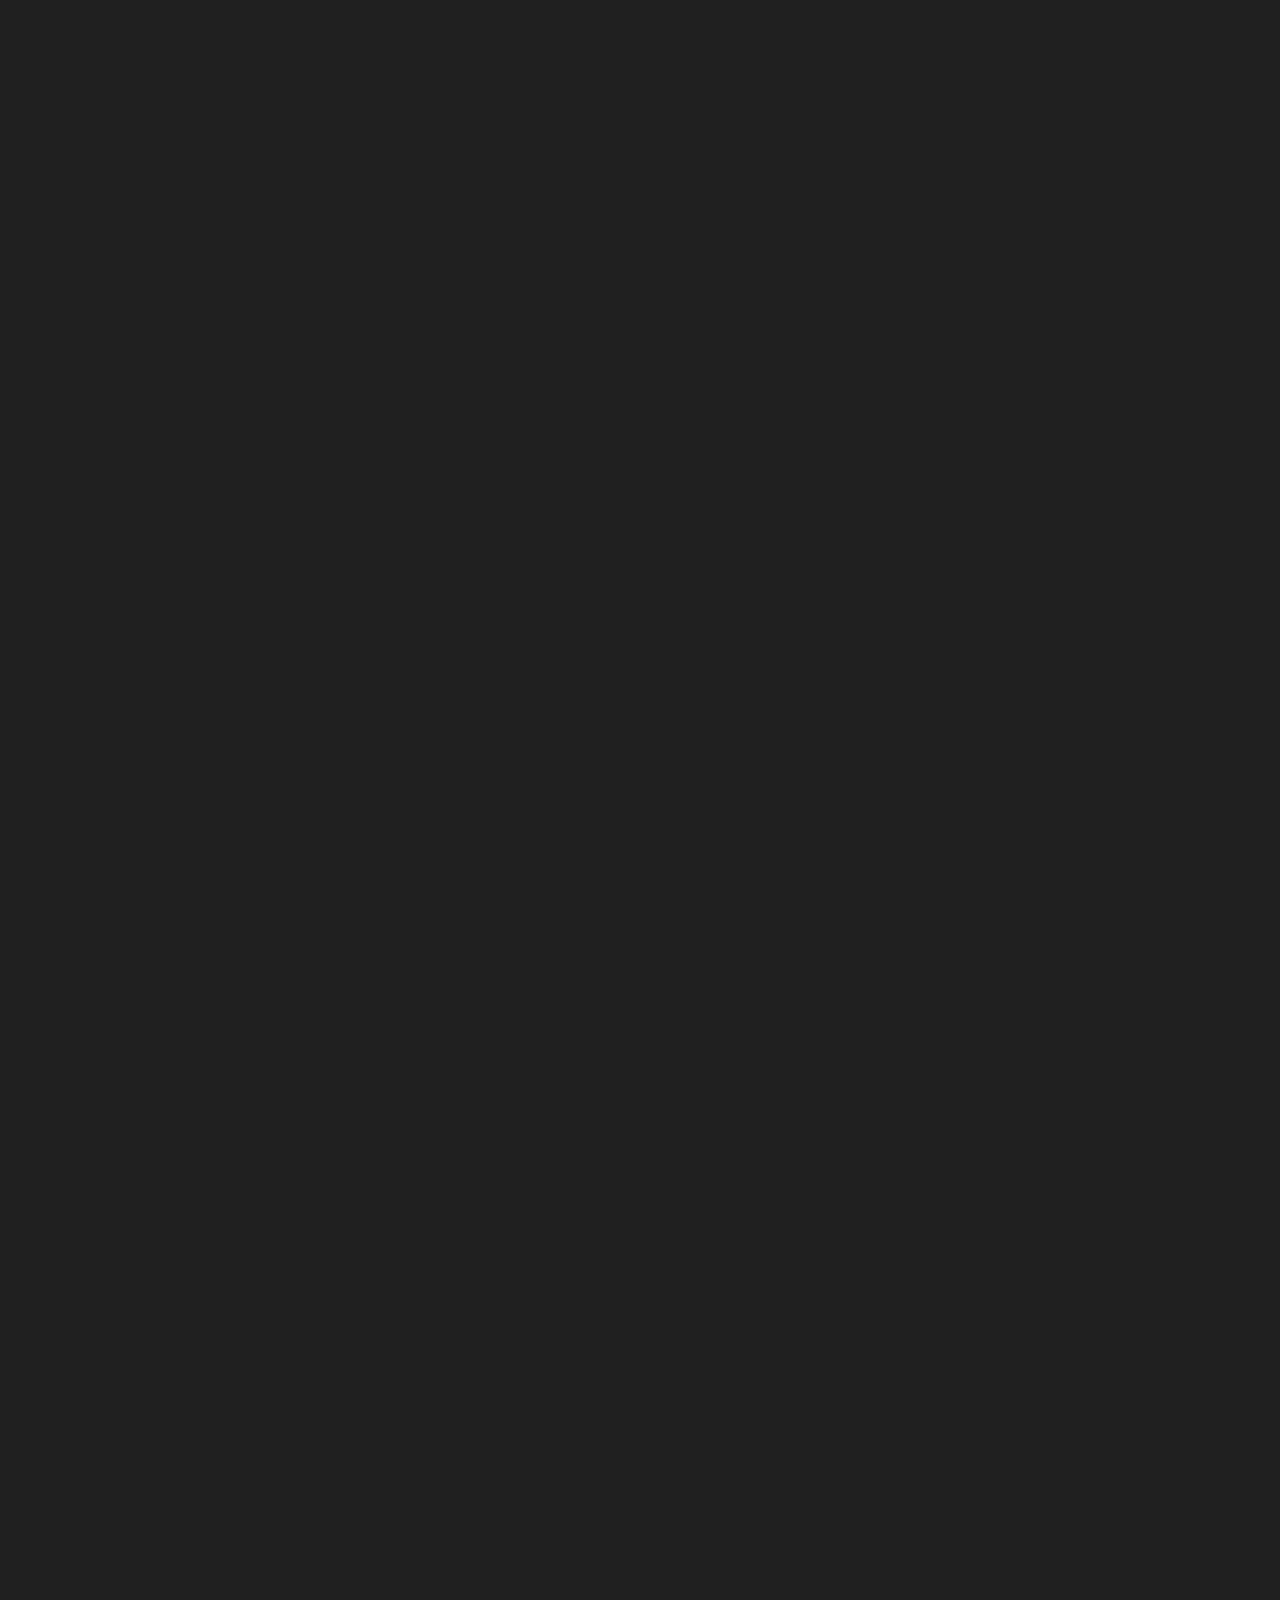
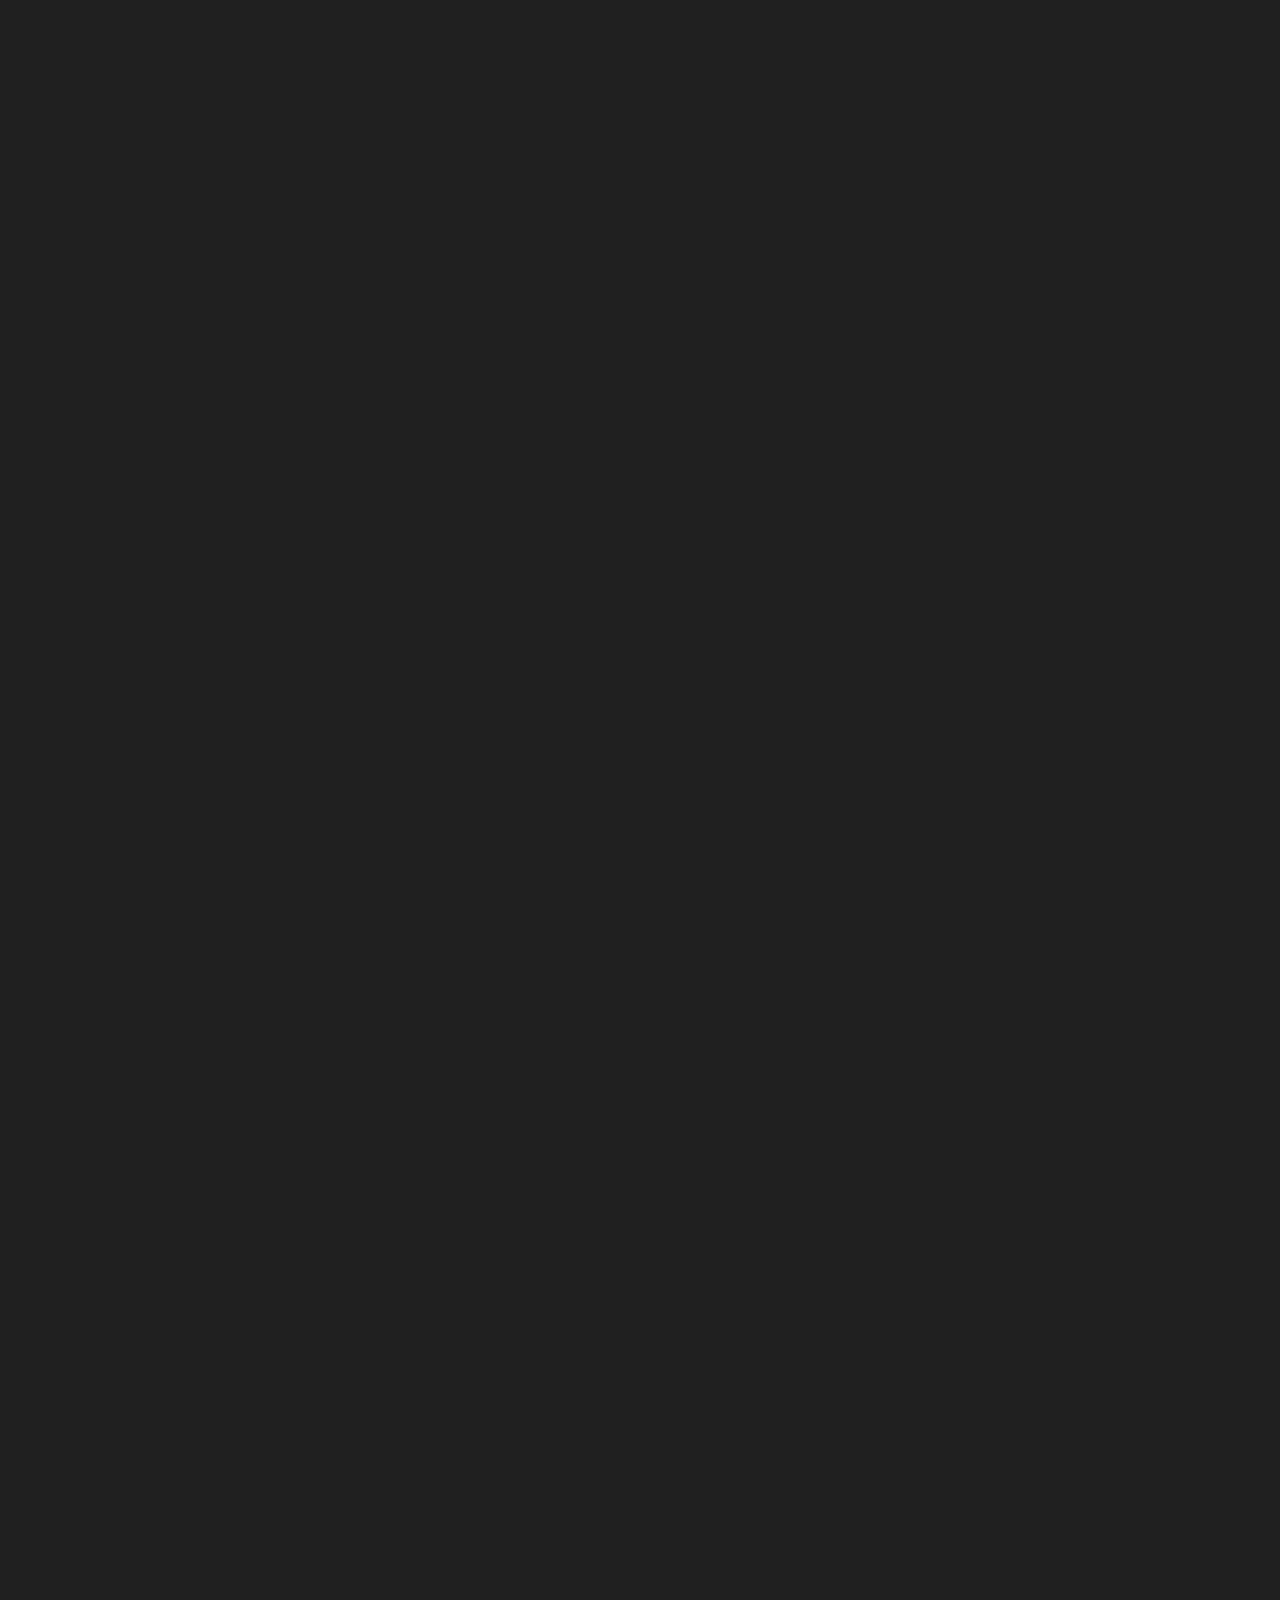
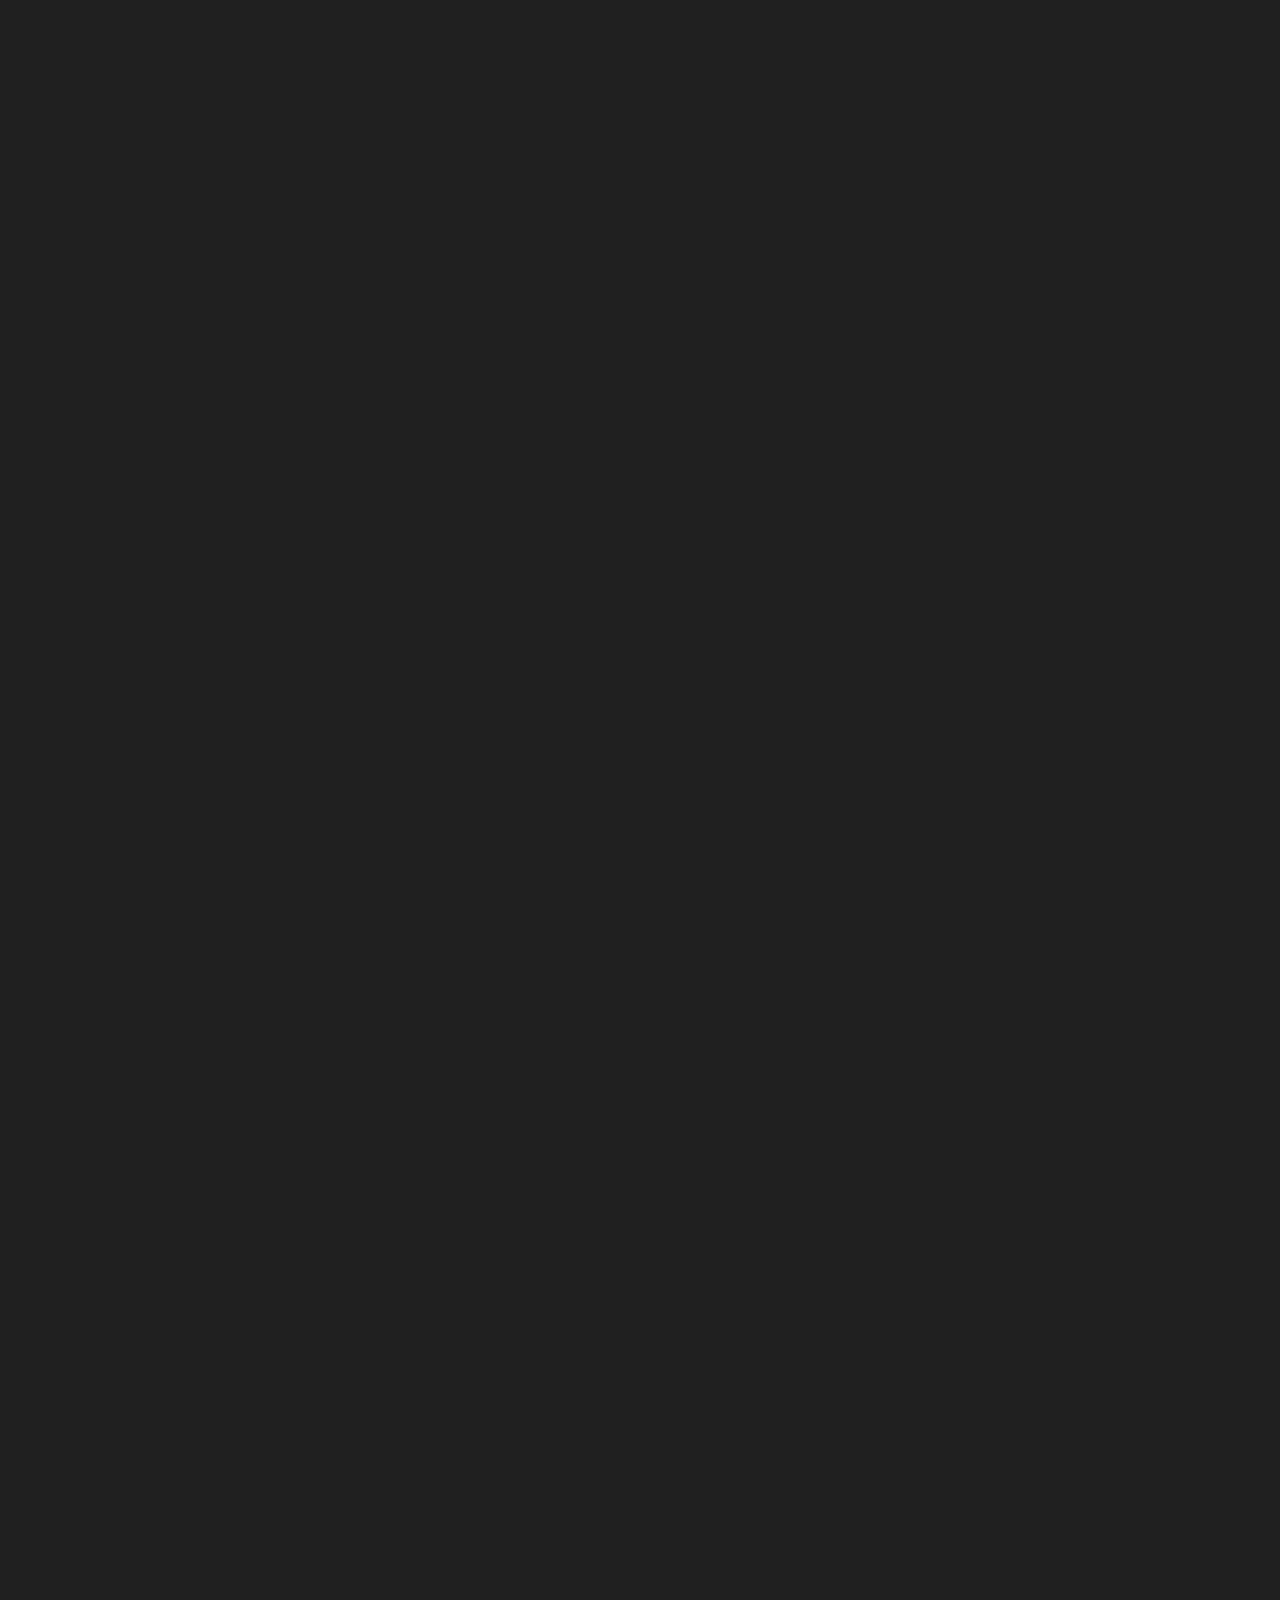
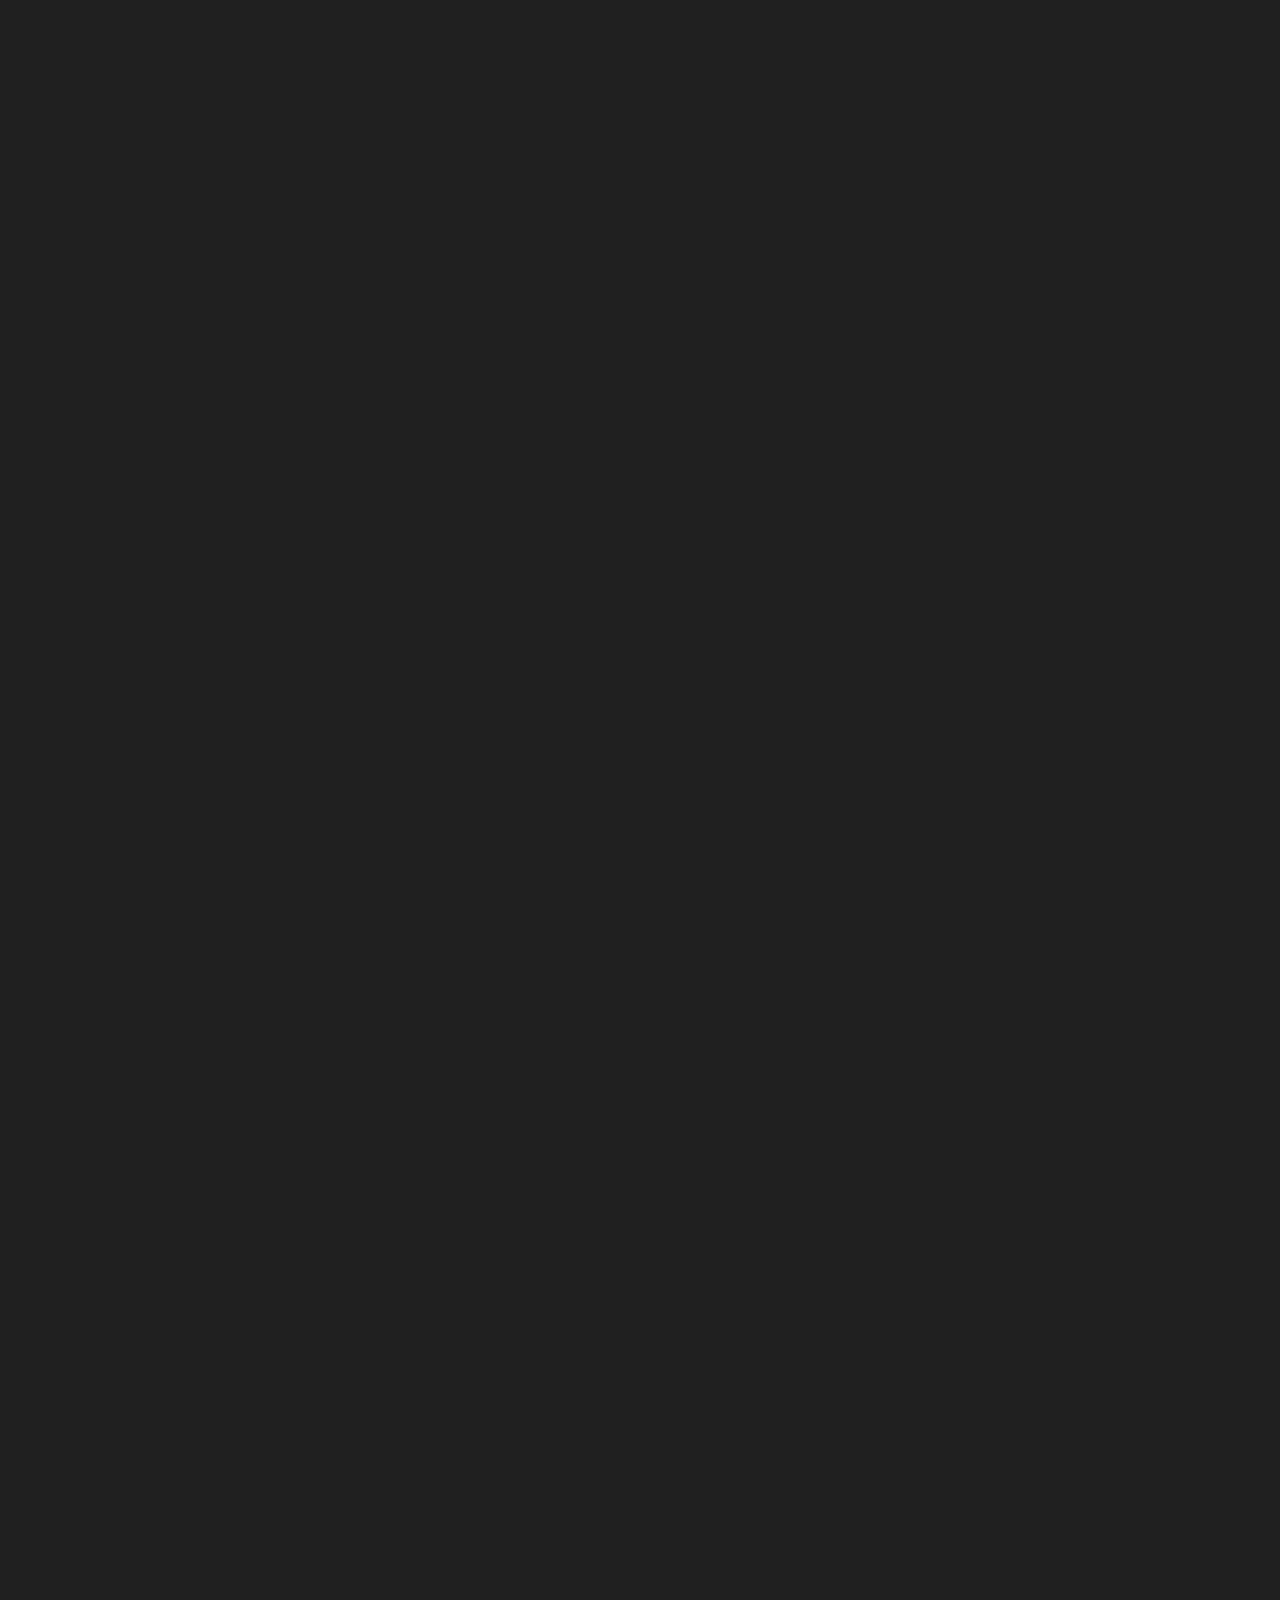
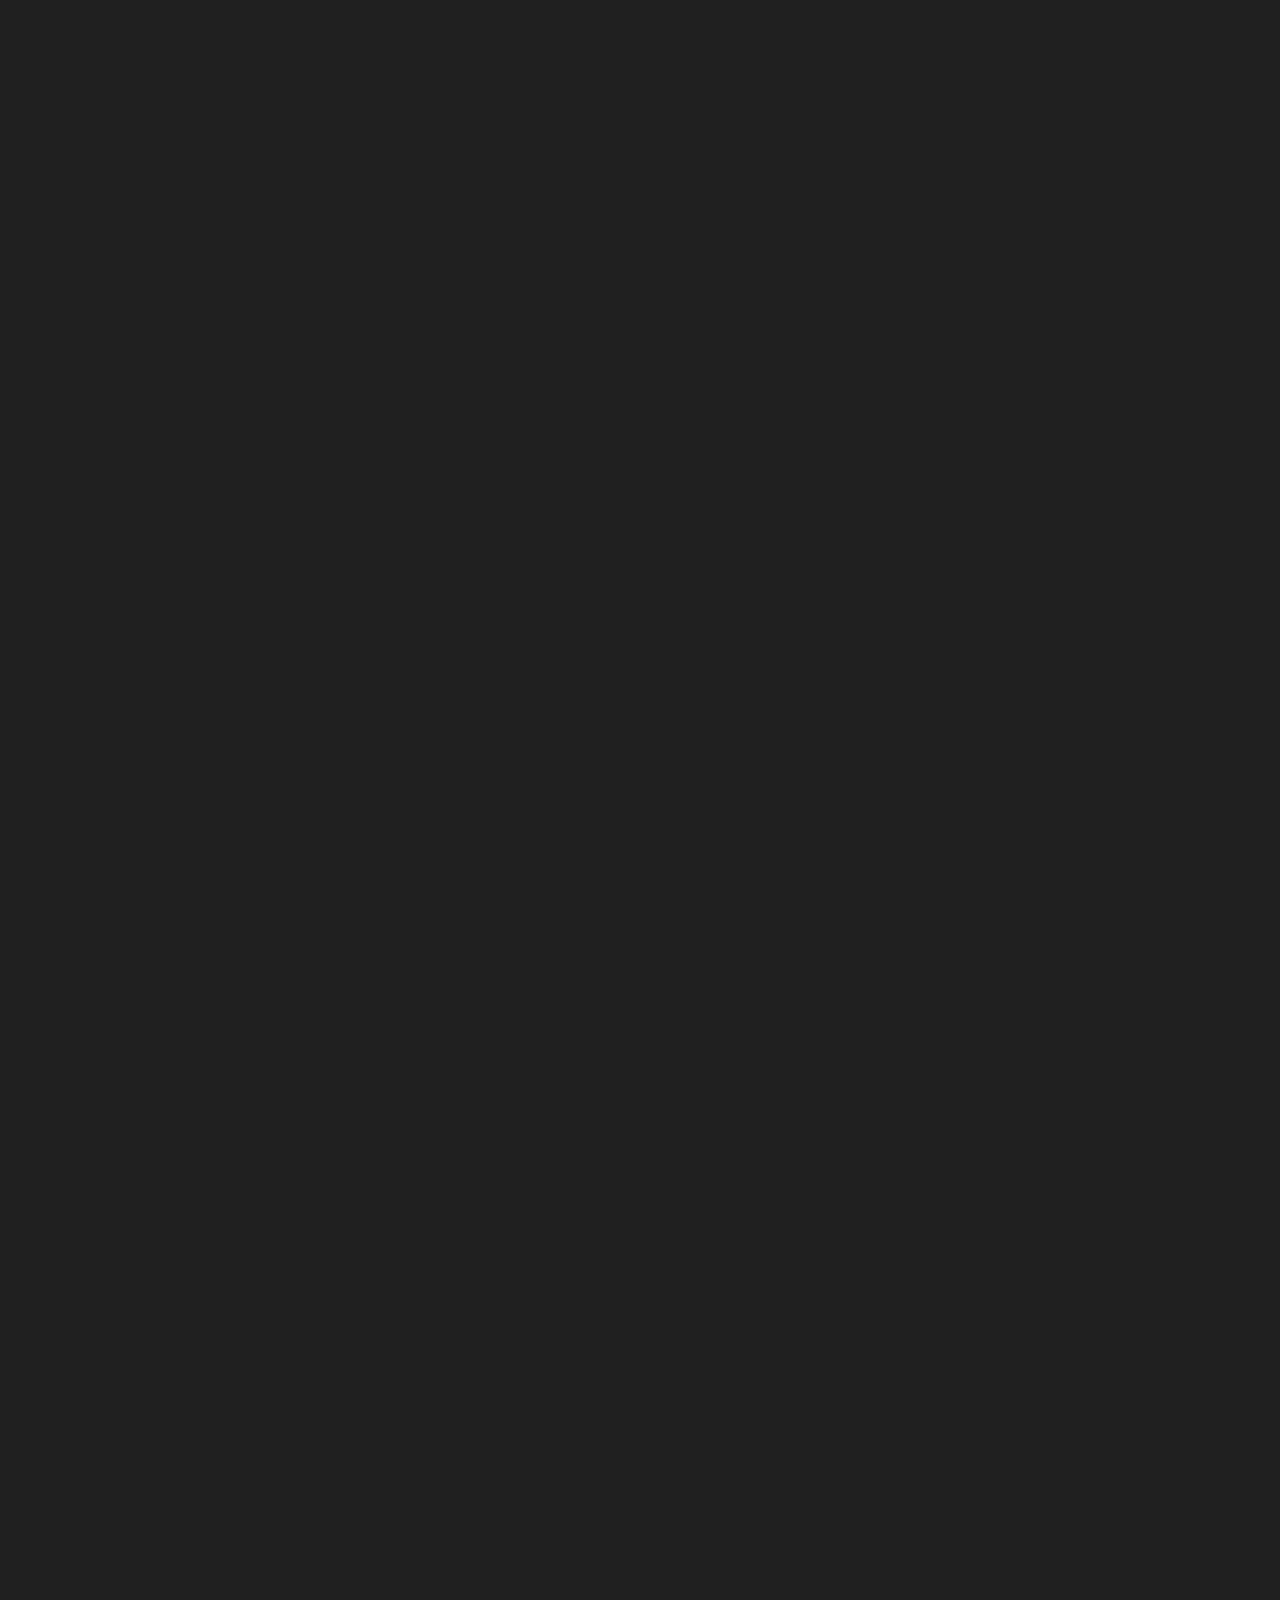
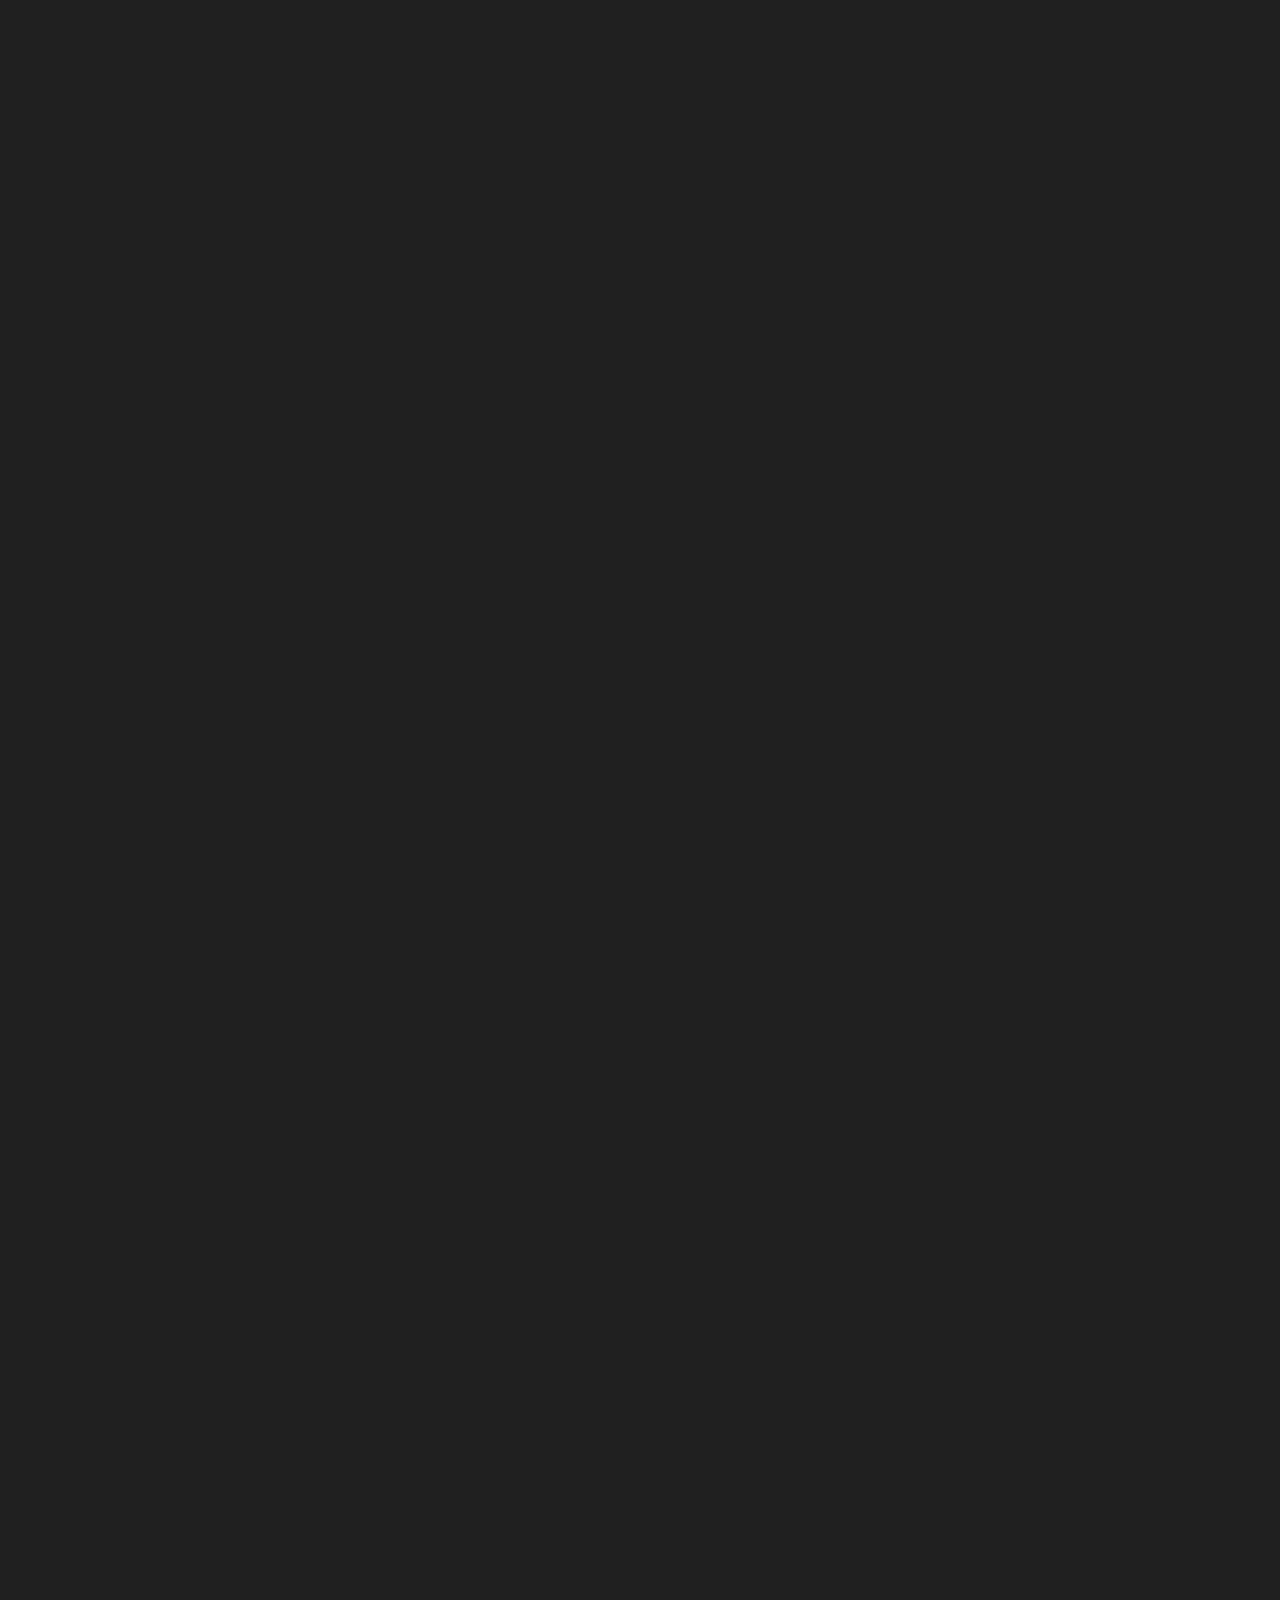
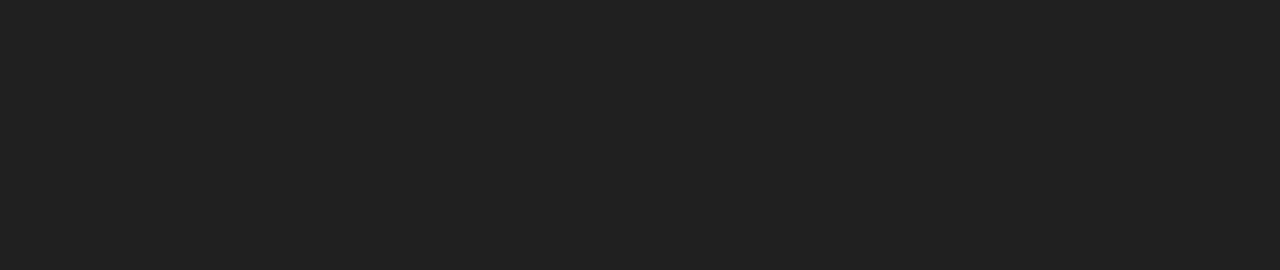
==== commit f27e54c7: "Add files via upload" ====
--- a/index.html
+++ b/index.html
@@ -10,9 +10,9 @@
   <link rel="preconnect" href="https://fonts.gstatic.com" crossorigin />
   <link href="https://fonts.googleapis.com/css2?family=Figtree:wght@400;500;600;700;800;900&display=swap" rel="stylesheet" />
   <link rel="icon" href="data:image/svg+xml,%3Csvg xmlns='http://www.w3.org/2000/svg' viewBox='0 0 64 64'%3E%3Crect width='64' height='64' rx='14' fill='%23202020'/%3E%3Ctext x='32' y='47' text-anchor='middle' font-family='Arial, Helvetica, sans-serif' font-weight='900' font-size='46' fill='%23f0f0f0'%3ER%3C/text%3E%3C/svg%3E" type="image/svg+xml" />
-  <link rel="stylesheet" href="styles.css?v=15" />
-  <link rel="stylesheet" href="mobile.css?v=1" />
-  <script src="app.js?v=15" defer></script>
+  <link rel="stylesheet" href="styles.css?v=18" />
+  <link rel="stylesheet" href="mobile.css?v=4" />
+  <script src="app.js?v=18" defer></script>
 </head>
 <body>
   <audio id="bg-music" loop preload="none">
@@ -79,31 +79,33 @@
 
             <a class="project-row" aria-label="Kalbis University" href="https://kalbis.ac.id/" target="_blank" rel="noopener noreferrer" data-project="0">
               <span class="project-title"><span class="title-filled">Kalbis</span><span class="title-outline">University</span></span>
-              <span class="project-meta"><strong>Bachelor of <k style="color: #ec483c;">Information Systems </k> students at </strong> Kalbis University - <b>2025/2026 - NOW</b></span>
+              <span class="project-meta"><strong>Bachelor of <k style="color: #ec483c;">Information Systems </k> students at </strong> Kalbis University  <b>2025 - NOW</b></span>
             </a>
             <a class="project-row" aria-label="Instagram" href="https://www.instagram.com/hello.rwicak/" target="_blank" rel="noopener noreferrer" data-project="1">
               <span class="project-title"><span class="title-filled">Social</span><span class="title-outline">Media</span></span>
-              <span class="project-meta"><strong> <k style="color: #ec483c;">Let's </k>moots wid me in </strong> INSTAGRAM, <b> More about me is here</b></span>
+              <span class="project-meta"><strong> Let's moots wid me in <k style="color: #ec483c;"> Instagram</k>,</strong> <b> More about me is here</b></span>
             </a>
             <a class="project-row" aria-label="La Genèse — project website" href="https://raihan51nasa.pages.dev/" target="_blank" rel="noopener noreferrer" data-project="3">
               <span class="project-title"><span class="title-filled">La </span><span class="title-outline">Genèse</span></span>
-              <span class="project-meta"><strong>Early experiments in structural <k style="color: #ec483c;"> academic</k> code. </strong> Ignore the data :) </span>
+              <span class="project-meta"><strong>Early <k style="color: #ec483c;"> experiments </k>in structural  academic code. </strong> Ignore the data :) </span>
             </a>
             <a class="project-row" aria-label="Le Profil — buka CV" href="cv.html" target="_blank" rel="noopener noreferrer" data-project="4" data-popup="cv.html">
               <span class="project-title"><span class="title-filled">Le </span><span class="title-outline">Profil</span></span>
-              <span class="project-meta"><strong><k style="color: #ec483c;">Click </k>to preview the </strong> complete <b>profile.</b></span>
+              <span class="project-meta"><strong><k style="color: #ec483c;">Click </k>"Open CV" to preview the </strong> complete <b>profile.</b></span>
             </a>
         </div>
 
         <div class="preview-col"><div class="project-preview" aria-hidden="true">
-          <img class="project-art" data-art="0" src="kalbizz.png" alt="Kalbis University" loading="lazy" decoding="async"
-               style="--art-scale: .8; --art-x: 0%; --art-y: 0%; --art-fit: contain; --art-position: center;" />
-           <img class="project-art" data-art="1" src="instag.png?v=2" data-src-mobile="instag-putih.png?v=2" alt="" loading="lazy" decoding="async"
-               style="--art-scale: .7; --art-x: 0%; --art-y: 0%; --art-fit: contain; --art-position: center;" />
-          <img class="project-art" data-art="3" src="piano_badge_v2.png" alt="" loading="lazy" decoding="async"
-               style="--art-scale: .7; --art-x: 0%; --art-y: 0%; --art-fit: contain; --art-position: center;" />
-          <img class="project-art" data-art="4" src="foto_3x4_filter_garis_ec483c.png" alt="" loading="lazy" decoding="async"
-               style="--art-scale: .8; --art-x: 0%; --art-y: -6%; --art-fit: contain; --art-position: center;" />
+          <!-- Setelan gambar di HP (kartu hitam): --bg-w lebar · --bg-x/--bg-y geser · --bg-scale zoom · --bg-op transparansi.
+               Setelan --art-* di bawahnya khusus untuk tampilan PC. -->
+          <img class="project-art" data-art="0" src="kalbizz.png?v=4" data-src-mobile="kalbizz_latar.png?v=4" alt="Kalbis University" loading="lazy" decoding="async"
+               style="--bg-w: 140%; --bg-x: 1%; --bg-y: 8%; --bg-scale: 0.9; --bg-op: 0.5; --art-scale: .8; --art-x: 0%; --art-y: 0%; --art-fit: contain; --art-position: center;" />
+          <img class="project-art" data-art="1" src="instag.png?v=4" data-src-mobile="instag_latar.png?v=4" alt="" loading="lazy" decoding="async"
+               style="--bg-w: 145%; --bg-x: -2%; --bg-y: 12%; --bg-scale: 0.8; --bg-op: 0.6; --art-scale: .9; --art-x: 0%; --art-y: 0%; --art-fit: contain; --art-position: center;" />
+          <img class="project-art" data-art="3" src="piano_badge_v2.png?v=4" alt="" loading="lazy" decoding="async"
+               style="--bg-w: 138%; --bg-x: 0%; --bg-y: 0%; --bg-scale: 1; --art-scale: .7; --art-x: 0%; --art-y: 0%; --art-fit: contain; --art-position: center; --bg-op: 0.1;" />
+          <img class="project-art" data-art="4" src="foto_3x4_filter_garis_ec483c.png?v=4" data-src-mobile="foto_3x4_filter_garis_ec483c.png?v=4" alt="" loading="lazy" decoding="async"
+               style="--bg-w: 120%; --bg-x: 0%; --bg-y: 10%; --bg-scale: 1; --art-scale: .8; --art-x: 0%; --art-y: 0%; --art-fit: contain; --art-position: center; --bg-op: 0.07;" />
         </div></div>
       </div>
     </section>
@@ -136,7 +138,7 @@
 <br>
 <br>
 <br>
-<p> Click ⟶ &nbsp; <a class="cv-dl" href="cv.pdf" download="CV-Raihan-Wahyu-Wicaksono.pdf"> Download PDF</a> &nbsp; untuk melihat keseluruhan <k style="color: #ec483c;"> CV</k>.</p>
+<p>Click → <a class="cv-dl" href="cv.pdf" download="CV-Raihan-Wahyu-Wicaksono.pdf">Download PDF</a> untuk melihat keseluruhan CV.</p>
           </div>
         </div>
 
@@ -158,4 +160,4 @@
     </section>
   </main>
 </body>
-</html>
+</html>
--- a/styles.css
+++ b/styles.css
@@ -4,13 +4,13 @@
    Kalau file belum ada, otomatis memakai Figtree (gratis, bentuk paling dekat).
    ===================================================================== */
 @font-face { font-family: "Mier A"; font-weight: 400; font-style: normal; font-display: swap;
-  src: local("Mier A Regular"), local("MierA-Regular"), url("fonts/MierA-Regular.woff2") format("woff2"); }
+  src: local("Mier A Regular"), local("MierA-Regular"); }
 @font-face { font-family: "Mier A"; font-weight: 600; font-style: normal; font-display: swap;
-  src: local("Mier A Demi"), local("MierA-Demi"), url("fonts/MierA-Demi.woff2") format("woff2"); }
+  src: local("Mier A Demi"), local("MierA-Demi"); }
 @font-face { font-family: "Mier A"; font-weight: 800; font-style: normal; font-display: swap;
-  src: local("Mier A ExtraBold"), local("MierA-ExtraBold"), url("fonts/MierA-ExtraBold.woff2") format("woff2"); }
+  src: local("Mier A ExtraBold"), local("MierA-ExtraBold"); }
 @font-face { font-family: "Mier A"; font-weight: 900; font-style: normal; font-display: swap;
-  src: local("Mier A Black"), local("MierA-Black"), url("fonts/MierA-Black.woff2") format("woff2"); }
+  src: local("Mier A Black"), local("MierA-Black"); }
 
 :root {
   --ink: #202020;
@@ -489,4 +489,4 @@
 html.is-modal body.has-custom-cursor, html.is-modal body.has-custom-cursor * { cursor: auto !important; }
 @media (max-width: 700px) {
   .cv-panel { width: 100vw; height: 100vh; height: 100svh; border-radius: 0; border: 0; }
-}
+}
--- a/mobile.css
+++ b/mobile.css
@@ -1,83 +1,188 @@
-/* mobile.css — taruh SETELAH styles.css. Perbaikan HP + tombol download CV */
-
-/* tombol download PDF di popup CV (semua ukuran layar) */
-.cv-dl {
-  margin-left: auto; margin-right: 18px; color: var(--white); text-decoration: none;
-  font-size: 11px; font-weight: 800; letter-spacing: .12em; text-transform: uppercase;
-  border: 1px solid var(--accent); padding: 7px 12px; border-radius: 99px; transition: background .2s ease;
-}
-.cv-dl:hover, .cv-dl:active { background: var(--accent); }
-
-/* tombol download di dalam paragraf About (berlaku di HP dan PC; ukuran tetap, tidak ikut membesar bersama teks) */
-.about-copy .cv-dl {
-  display: inline-block; margin: 0 .25em; padding: .5em 1.1em; vertical-align: middle;
-  font-size: clamp(11px, 1vw, 14px); line-height: 1; white-space: nowrap; letter-spacing: .12em;
-}
-
-/* ---------- performa di layar sentuh ---------- */
-@media (hover: none), (pointer: coarse) {
-  .scrollbar { display: none !important; }              /* mix-blend-mode itu berat di HP */
-  .cv-backdrop { -webkit-backdrop-filter: none; backdrop-filter: none; background: rgba(14, 14, 14, .94); }
-  html, body { overscroll-behavior-y: none; }
-}
-
-/* ---------- HP ---------- */
-@media (max-width: 700px) {
-  /* 1) Penyebab area putih: stage setinggi 100svh, padahal layar membesar saat address bar menghilang.
-        Pakai 100vh (tinggi terbesar) + latar track gelap supaya tidak ada celah terang. */
-  .opening-track { background: var(--ink); }
-  .opening-stage, .about-stage { height: 100vh; min-height: 0; }
-  .work-track, .about-track { margin-top: -100vh; }
-  .work-track { clip-path: none; }
-
-  /* 2) Work = kartu bertumpuk. Scroll pelan: kartu 1 muncul + gambar terbuka,
-        scroll lagi: kartu 2 naik MENUTUPI kartu 1, dan seterusnya. */
-  /* bar "Selected work": solid, tanpa gradasi/blur */
-  .work-bar { height: 7vh; margin-bottom: -7vh; background: var(--paper); }
-  .project-list { width: 100%; padding: 0; counter-reset: row; }
-  .project-row {
-    --fg: var(--ink); --bg: var(--paper);
-    position: sticky; top: 0; display: flex; flex-direction: column; justify-content: center;
-    width: 100%; max-width: 100%; height: 100vh; margin: 0; padding: 12vh 6vw 6vh;
-    background: var(--bg); color: var(--fg); translate: none; transform: none !important;
-    border-radius: 22px 22px 0 0; box-shadow: 0 -18px 40px rgba(0, 0, 0, .18);
-    overflow: hidden;
-  }
-  .project-row:nth-child(even) { --fg: var(--white); --bg: var(--ink); }
-  .project-row::before { display: block; top: 9.5vh; left: 6vw; }
-
-  .project-title {
-    flex-direction: column; align-items: flex-start; gap: 0;
-    font-size: clamp(40px, 14vw, 80px); line-height: .92; transform: none;
-  }
-  .title-filled { color: var(--fg); }
-  .title-outline { -webkit-text-stroke: 1.1px var(--fg); }
-
-  .project-meta {
-    max-height: none; margin-top: 14px; opacity: 1; overflow: visible; color: #999;
-    font-size: 12px; line-height: 1.4; transform: none;
-  }
-  .project-meta strong, .project-meta b { color: var(--fg); }
-
-  .row-art {
-    display: block; position: relative; flex: 0 0 auto; width: 100%; height: 40vh; max-height: none;
-    margin-top: 3vh; overflow: hidden; border-radius: 10px; opacity: 1;
-    background: rgba(128, 128, 128, .08);
-    clip-path: inset(100% 0 0 0); transition: clip-path .9s var(--ease);
-  }
-  .project-row.is-open .row-art { height: 40vh; max-height: none; margin-top: 3vh; clip-path: inset(0 0 0 0); }
-  .row-art-img { transition: transform 1.4s var(--ease); }
-
-  /* about: kata raksasa & marquee dibuat lebih ringan */
-  .about-marquee { display: none; }
-}
-
-/* ---------- kelancaran scroll ---------- */
-body { text-rendering: auto; }                /* geometricPrecision memperlambat teks besar yang bergerak */
-.work-track { will-change: clip-path; }       /* transisi hitam -> putih (setelah INTERACTIVE / DYNAMIQUE) */
-@media (hover: none), (pointer: coarse) {
-  main { touch-action: none; }                /* scroll disetir app.js (inersia berat), bukan scroll bawaan */
-}
-@media (max-width: 700px) {
-  .about-track { height: 300vh; }             /* About lebih singkat di HP (sebelumnya 460vh) */
-}
+/* mobile.css — taruh SETELAH styles.css. Perbaikan HP + tombol download CV */
+
+/* tombol download PDF di popup CV (semua ukuran layar) */
+.cv-dl {
+  margin-left: auto; margin-right: 18px; color: var(--white); text-decoration: none;
+  font-size: 11px; font-weight: 800; letter-spacing: .12em; text-transform: uppercase;
+  border: 1px solid var(--accent); padding: 7px 12px; border-radius: 99px; transition: background .2s ease;
+}
+.cv-dl:hover, .cv-dl:active { background: var(--accent); }
+
+/* tombol download di dalam paragraf About (ukuran tetap, HP dan PC) */
+.about-copy .cv-dl {
+  display: inline-block; margin: 0 .25em; padding: .5em 1.1em; vertical-align: middle;
+  font-size: clamp(11px, 1vw, 14px); line-height: 1; white-space: nowrap; letter-spacing: .12em;
+}
+
+.row-go { display: none; }                      /* chip "Kunjungi" hanya dipakai di HP */
+
+/* ---------- kelancaran ---------- */
+body { text-rendering: auto; }
+@media (min-width: 701px) { .work-track { will-change: clip-path; } }
+@media (hover: none), (pointer: coarse) {
+  .scrollbar { display: none !important; }
+  .cv-backdrop { -webkit-backdrop-filter: none; backdrop-filter: none; background: rgba(14, 14, 14, .94); }
+  html, body { overscroll-behavior-y: none; }
+  main { touch-action: none; }                  /* scroll disetir app.js (inersia berat) */
+}
+
+/* =====================================================================
+   HP (≤700px)
+   ===================================================================== */
+@media (max-width: 700px) {
+  /* opening + loader: tinggi sama persis, tidak ada loncatan / area putih */
+  .opening-track { background: var(--ink); }
+  .opening-stage { height: 100vh; min-height: 0; }
+  .about-stage { height: 100svh; min-height: 0; }
+  .loader { bottom: auto; height: 100vh; }
+  .loader-hint { bottom: calc(100vh - 100svh + 3vh); }
+  .scroll-label { bottom: calc(100vh - 100svh + 2.2vh); }
+  .work-track, .about-track { margin-top: -100vh; }
+  /* tepi atas Work miring seperti di PC (statis, tidak dianimasikan) */
+  .work-track { clip-path: polygon(0 0, 100% 3.5vh, 100% 100%, 0 100%); height: calc(100vh + 100svh - var(--peek)); }
+  :root { --peek: 6.5vh; }   /* tinggi tepi gelap "About & Contact" yang mengintip di bawah layar Selected work */
+  .about-track { height: 340vh; }
+
+  /* ---------------- WORK: daftar bar buka-tutup (accordion) ---------------- */
+  .work-stage { position: sticky; top: 0; height: 100vh; overflow: hidden; }
+  .work-bar { position: absolute; top: 0; left: 0; right: 0; height: 7vh; margin: 0; background: var(--paper); }
+  .project-list {
+    position: absolute; inset: 0; width: 100%; counter-reset: row;
+    padding: 11vh 4.5vw calc(4vh + 100vh - 100svh);
+    display: flex; flex-direction: column; justify-content: center;
+  }
+
+  /* bar tertutup */
+  .project-list .project-row {
+    --fg: var(--ink); --closed-fs: clamp(26px, 8.6vw, 38px); --k: 2.33;   /* --k = seberapa besar judul saat terbuka dibanding saat tertutup */
+    position: relative; display: block; flex: 0 0 auto; width: 100%; max-width: 100%;
+    height: 64px; margin: 0; padding: 0; overflow: visible; contain: layout style;
+    border-radius: 24px; background: transparent; color: var(--fg);
+    translate: none; transform: none !important; -webkit-tap-highlight-color: transparent;
+    transition: height .75s var(--ease), margin .75s var(--ease), background-color .5s ease;
+  }
+  .project-list .project-row[data-project="0"] { --k: 1.75; }
+  .project-list .project-row::after {      /* garis pemisah */
+    content: ""; position: absolute; left: 0; right: 0; top: 0; height: 1px;
+    background: rgba(32, 32, 32, .28); transition: opacity .4s ease;
+  }
+  .project-list .project-row.is-open::after { opacity: 0; }
+
+  /* bar terbuka: kartu hitam */
+  .project-list .project-row.is-open {
+    --fg: #f5f5f3;
+    height: clamp(300px, calc(100svh - 27vh - 212px), 560px);   /* sisakan ruang di atas intipan About */
+    margin: 10px 0; background: #0b0b0b;
+  }
+
+  /* nomor */
+  .project-list .project-row::before {
+    display: block; position: absolute; left: 2px; top: 27px; font-size: 11px; color: var(--accent);
+    transform: none !important; transition: left .75s var(--ease), top .75s var(--ease), color .5s ease;
+  }
+  .project-list .project-row.is-open::before { left: 22px; top: 22px; color: #cfcfcf; }
+
+  /* judul: dari baris kecil di atas -> besar di bawah kartu */
+  .project-list .project-row .project-title {
+    position: absolute; left: 50px; right: 16px; top: 14px;
+    display: flex; flex-wrap: nowrap; align-items: baseline; gap: .085em;
+    font-size: calc(var(--closed-fs) * var(--k)); line-height: .92; letter-spacing: var(--title-ls); white-space: nowrap;
+    transform: translateY(0) scale(calc(1 / var(--k))) scaleX(1.06); transform-origin: left top; color: var(--fg);
+    transition: top .75s var(--ease), left .75s var(--ease), transform .75s var(--ease);
+  }
+  .project-list .project-row.is-open .project-title {
+    top: calc(100% - 84px); left: 22px; right: 22px; flex-wrap: wrap; white-space: normal;
+    transform: translateY(-100%) scale(1) scaleX(1.06);
+  }
+  .project-list .project-row .title-filled { color: var(--fg); transition: color .5s ease; }
+  .project-list .project-row .title-outline,
+  .project-list .project-row:hover .title-outline,
+  .project-list .project-row:focus-visible .title-outline {
+    color: transparent; -webkit-text-stroke: calc(1.1px * var(--k)) var(--fg);
+    letter-spacing: -.04em;   /* JARAK HURUF OUTLINE: makin kecil (mis. -.06em) = makin rapat, makin besar (mis. -.02em) = makin renggang */
+  }
+  .project-list .project-row { outline: none; }
+  .project-list .project-row.is-open .title-outline { -webkit-text-stroke-width: 1.1px; }
+  .project-list .project-row.is-open .title-filled .ch:first-child { color: var(--accent); }
+  .project-list .project-row.is-open .project-title .ch {
+    animation: chIn .8s var(--ease) both; animation-delay: calc(var(--i) * 28ms + 220ms);
+  }
+  @keyframes chIn { from { transform: translateY(.45em); opacity: 0; } to { transform: none; opacity: 1; } }
+
+  /* keterangan */
+  .project-list .project-row .project-meta {
+    position: absolute; left: 22px; right: 120px; bottom: 22px; max-width: none; max-height: none; margin: 0;
+    overflow: visible; white-space: normal; font-size: 12px; line-height: 1.4; color: #a6a6a6;
+    opacity: 0; transform: translateY(10px); transition: opacity .4s ease, transform .6s var(--ease);
+  }
+  .project-list .project-row.is-open .project-meta { opacity: 1; transform: none; max-height: none; margin: 0; transition-delay: .3s; }
+  .project-list .project-row .project-meta strong, .project-list .project-row .project-meta b { color: #a6a6a6; }
+
+  /* gambar latar (logo besar, terpotong di dalam kartu) */
+  .project-list .project-row .row-art {
+    display: block; position: absolute; inset: 0; width: auto; height: auto; max-height: none; margin: 0;
+    overflow: hidden; border-radius: inherit; opacity: 0; transform: none; pointer-events: none; transition: opacity .6s ease;
+  }
+  .project-list .project-row.is-open .row-art { opacity: 1; height: auto; max-height: none; margin: 0; transition-delay: .15s; }
+  .project-list .project-row .row-art-img {
+    /* PENGATURAN GAMBAR LATAR: ubah lewat style="" tiap <img class="project-art"> di index.html
+       --bg-w (lebar, % kartu) · --bg-x / --bg-y (geser) · --bg-scale (zoom) · --bg-op (transparansi) */
+    position: absolute; inset: auto;
+    left: calc(50% + var(--bg-x, 0%)); top: calc(38% + var(--bg-y, 0%));
+    width: var(--bg-w, 138%); max-width: none; height: auto;
+    object-fit: contain; opacity: var(--bg-op, 1); animation: none;
+    transform: translate(-50%, -50%) scale(calc(var(--bg-scale, 1) * 1.3)); transition: transform 1.2s var(--ease);
+  }
+  .project-list .project-row.is-open .row-art-img { transform: translate(-50%, -50%) scale(var(--bg-scale, 1)); }
+  .project-list .project-row .project-title, .project-list .project-row .project-meta,
+  .project-list .project-row::before, .row-go { z-index: 1; }
+  .project-list .project-row .row-art { z-index: 0; }
+
+  /* chip link */
+  .row-go {
+    display: inline-flex; position: absolute; right: 20px; bottom: 20px; padding: 9px 14px;
+    border: 1px solid rgba(245, 245, 243, .5); border-radius: 99px; color: #f5f5f3;
+    font-size: 11px; font-weight: 800; letter-spacing: .1em; text-transform: uppercase;
+    opacity: 0; transform: translateY(10px); pointer-events: none;
+    transition: opacity .4s ease, transform .6s var(--ease), background .2s ease, border-color .2s ease;
+  }
+  .project-list .project-row.is-open .row-go { opacity: 1; transform: none; pointer-events: auto; transition-delay: .35s; }
+  .row-go:active { background: var(--accent); border-color: var(--accent); }
+
+  /* ---------------- ABOUT ---------------- */
+  /* "Who am i?" di latar: tampil di HP, tanpa titik merah */
+  .about-marquee { top: 9vh; }
+  .about-marquee-track { font-size: clamp(70px, 22vw, 110px); }
+  .about-marquee-track i { display: none; }
+  .about-marquee-track span { padding-right: .5em; }
+
+  /* Let's Talk: lebih naik & lebih besar */
+  .contact-content { top: 34%; will-change: transform; }
+  .contact-heading { font-size: clamp(34px, 9.4vw, 44px); }
+  .contact-email, .social-links { font-size: clamp(18px, 4.8vw, 25px); }
+  .contact-row { flex-direction: column; align-items: flex-start; gap: .5em; }
+  .contact-rule { height: 2px; margin: .4em 0 .7em; }
+  .site-footer { bottom: 2.4vh; font-size: 11px; will-change: transform; }
+  .about-copy { will-change: transform; }
+}
+
+/* ---------- MODE EDIT ----------
+   Kalau <section class="opening-track"> di index.html dikomentari, Work otomatis jadi bagian pertama halaman */
+main > .work-track:first-child { margin-top: 0; clip-path: none !important; }
+
+/* =====================================================================
+   PC (≥701px): Selected work terpaku, empat baris rapat & terlihat semua
+   ===================================================================== */
+@media (min-width: 701px) {
+  .work-track { height: 270vh; }
+  .work-stage { position: sticky; top: 0; height: 100vh; overflow: hidden; }
+  .work-bar { position: absolute; top: 0; left: 0; right: 0; height: 10vh; margin: 0; background: none; }
+  .project-list { position: absolute; top: 0; left: 0; bottom: 0; padding: 19vh 0 0; }
+  .project-row { margin-bottom: 8.5vh; }
+  .preview-col { position: absolute; top: 14vh; bottom: auto; height: 74vh; }
+  .project-preview { position: absolute; inset: 0; height: 100%; }
+}
+/* huruf outline di mana-mana: menempel tapi tidak saling menimpa */
+.title-outline { letter-spacing: -.04em; }
+/* gambar PC yang tidak aktif tidak perlu terus bergerak (hemat tenaga) */
+.project-art:not(.is-visible) { animation-play-state: paused; }
